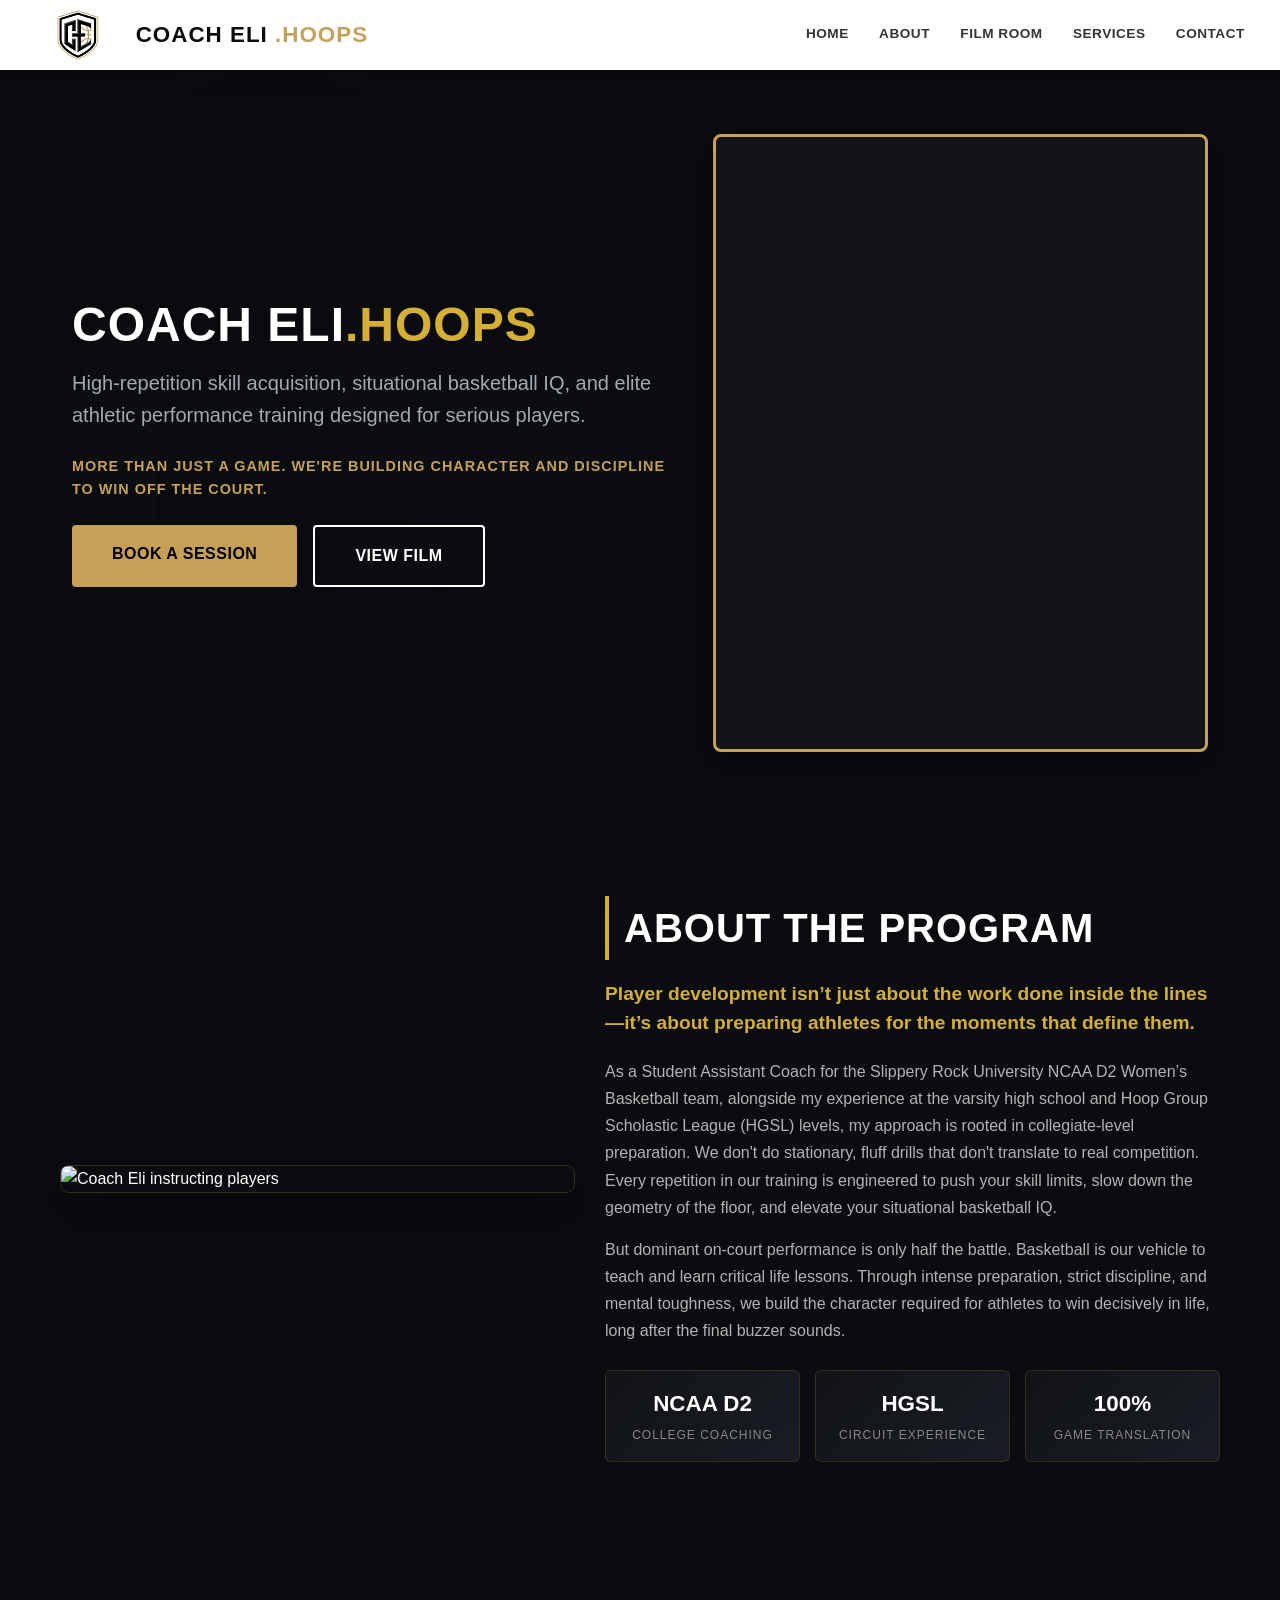
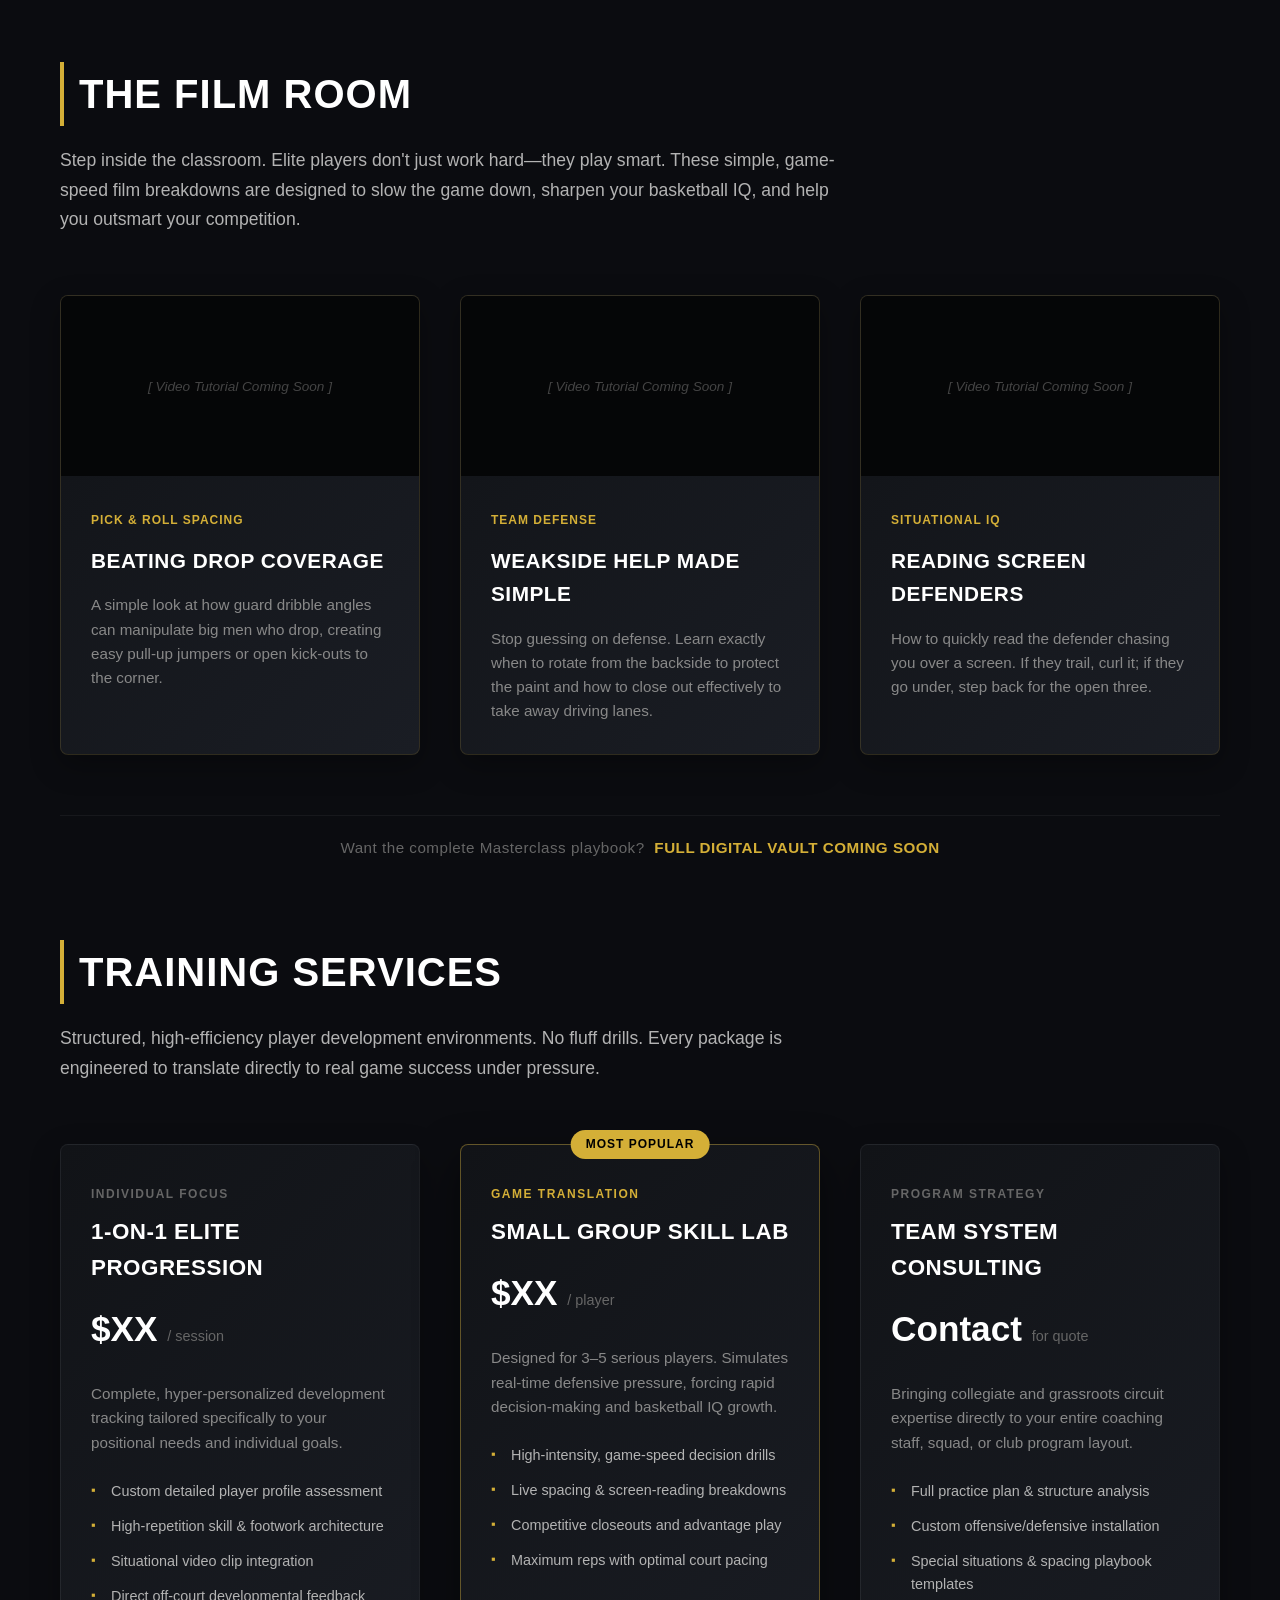
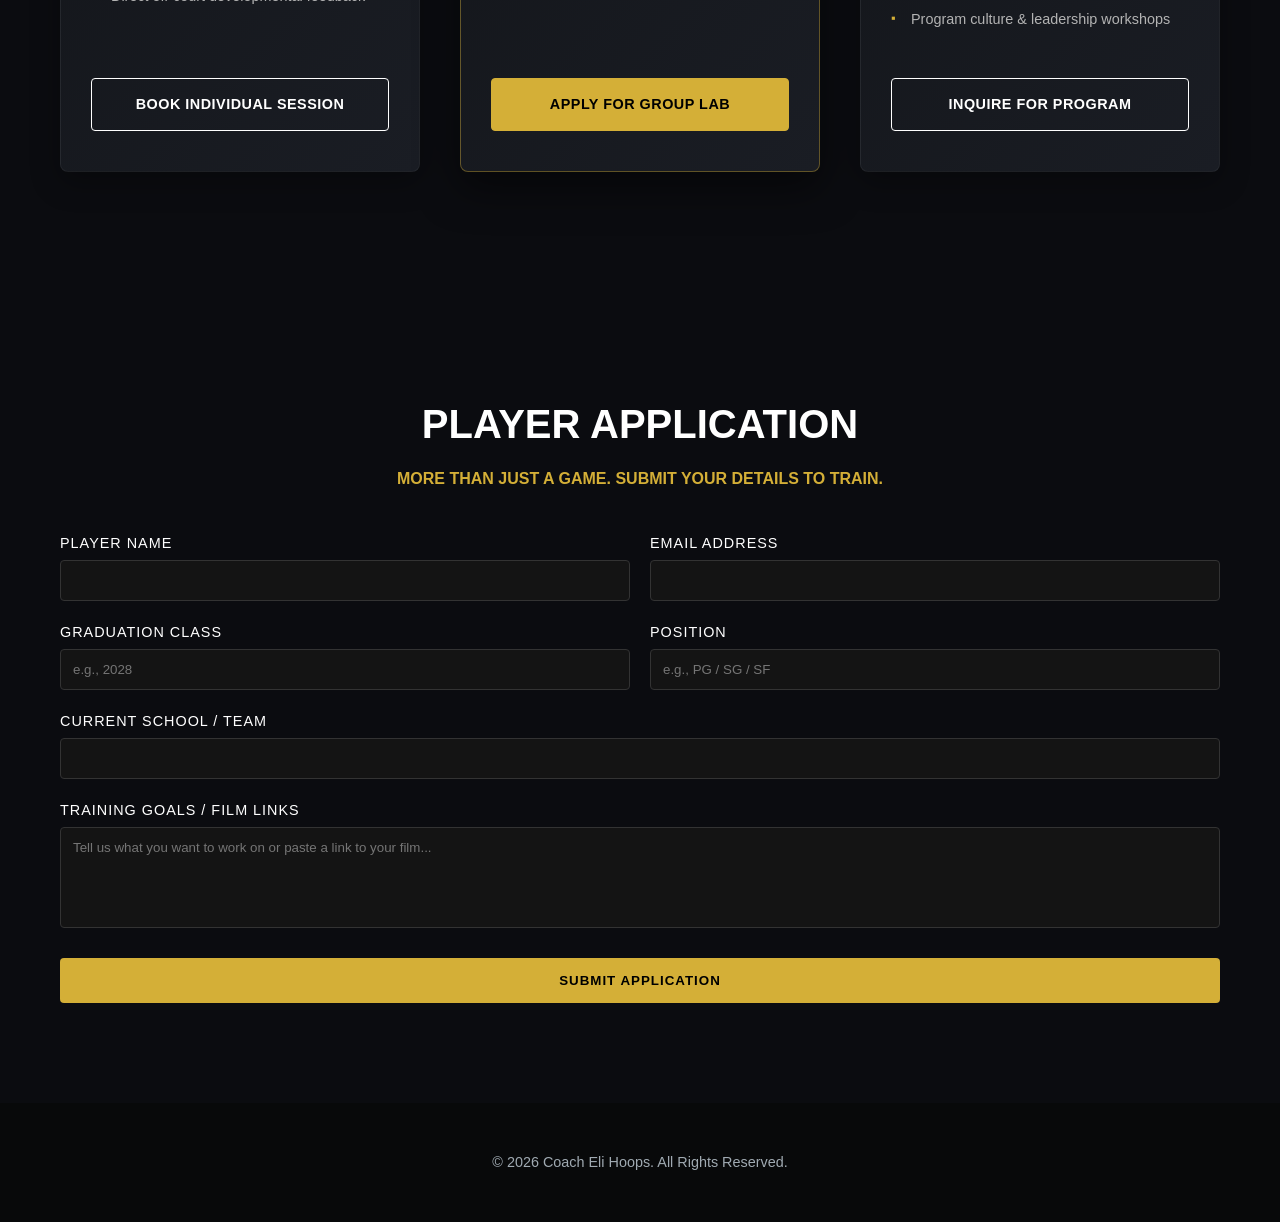
==== index.html @ 4e4a7bd1 "Initial commit of Coach Eli Hoops website" ====
<!DOCTYPE html>
<html lang="en">
<head>
    <meta charset="UTF-8">
    <meta name="viewport" content="width=device-width, initial-scale=1.0">
    <link rel="icon" type="image/png" href="CELogoFavicon.png">
    <title>Coach Eli | Player Development & Performance</title>
    <style>
        :root {
            --bg-color: #0b0c10;
            --surface-color: #121417;
            --accent-color: #c5a059; /* Championship Gold */
            --text-color: #ffffff;
            --muted-text: #a0aab2;
            --nav-height: 70px;
        }

        html {
            scroll-behavior: smooth;
            /* This ensures your sections don't get tucked under your fixed white navbar */
            scroll-padding-top: 90px; 
        }

        * {
            box-sizing: border-box;
            margin: 0;
            padding: 0;
            font-family: -apple-system, BlinkMacSystemFont, 'Segoe UI', Roboto, Helvetica, Arial, sans-serif;
        }

        body {
                background-color: #0b0c10;
                color: var(--text-color);
                line-height: 1.6;
                padding-top: var(--nav-height);
                position: relative;
                min-height: 100vh;
            }

            /* This creates a dedicated, faded background layer that won't affect text readability */
            body::before {
                content: "";
                position: fixed;
                top: var(--nav-height); 
                left: -10vw; /* Pushes the left side slightly out to give the text breathing room */
                width: 55vw; /* Increased width so the logo scales up massive and intentional */
                height: calc(100vh - var(--nav-height));
                
                /* Going back to the transparent PNG asset file */
                background-image: url('CEBackground No Logo Transparent.png');
                background-repeat: no-repeat;
                background-position: left center;
                
                /* Using cover tells the browser to fill the space smoothly without shrinking the flat edge into view */
                background-size: cover; 
                
                /* Clean, soft opacity overlay with normal colors restored */
                opacity: 0.02; /* Cut it roughly in half to push it deeper into the shadows */
                
                z-index: -1; 
                pointer-events: none; 
            }

        /* Fixed Navigation Bar at the Top */
        header {
            position: fixed;
            top: 0;
            left: 0;
            width: 100%;
            height: var(--nav-height);
            background-color: #ffffff;
            padding: 0 2rem;
            display: flex;
            justify-content: space-between;
            align-items: center;
            z-index: 1000;
            box-shadow: 0 4px 20px rgba(0,0,0,0.3);
        }

        /* Combined Logo and Brand Wrapper */
        .brand-logo-container {
            display: flex;
            align-items: center;
            gap: 0.75rem; /* Perfect spacing between shield and text */
            height: 100%;
        }

        /* Custom styling for your Photoshop asset */
        .brand-logo-container img {
            height: 50px; /* Scales down smoothly inside your 70px nav bar */
            width: auto;
            object-fit: contain;
        }

        .logo-text {
            font-size: 1.4rem;
            font-weight: 900;
            text-transform: uppercase;
            letter-spacing: 1px;
            color: #0b0c10;
        }

        .logo-text span {
            color: var(--accent-color);
        }

        nav {
            display: flex;
            gap: 1.5rem;
        }

        nav a {
            color: #333333;
            text-decoration: none;
            font-weight: 700;
            text-transform: uppercase;
            font-size: 0.85rem;
            letter-spacing: 0.5px;
            padding: 0.5rem 0.2rem;
            border-bottom: 2px solid transparent;
            transition: border-color 0.2s, color 0.2s;
        }

        nav a:hover {
            color: var(--accent-color);
            border-color: var(--accent-color);
        }

        /* Split Hero Layout: Text Left, Contained Frame Right */
        .hero-container {
            max-width: 1200px;
            margin: 0 auto;
            padding: 4rem 2rem;
            display: grid;
            grid-template-columns: 1.2fr 1fr;
            gap: 3rem;
            align-items: center;
        }

        .hero-text {
            display: flex;
            flex-direction: column;
            justify-content: center;
        }

        .hero-text h1 {
            font-size: 3.5rem;
            font-weight: 900;
            text-transform: uppercase;
            letter-spacing: -0.5px;
            line-height: 1.1;
            margin-bottom: 1rem;
        }

        .hero-text p {
            font-size: 1.25rem;
            color: var(--muted-text);
            margin-bottom: 1.5rem;
        }

        .hero-motto {
            font-size: 1rem;
            font-style: italic;
            color: var(--accent-color);
            font-weight: 700;
            text-transform: uppercase;
            letter-spacing: 1px;
            margin-bottom: 2rem;
        }

        .btn-wrapper {
            display: flex;
            gap: 1rem;
        }

        .btn {
            display: inline-block;
            background-color: var(--accent-color);
            color: #000000;
            padding: 1rem 2.5rem;
            font-weight: 700;
            text-transform: uppercase;
            text-decoration: none;
            letter-spacing: 0.5px;
            border-radius: 4px;
            transition: transform 0.2s, background-color 0.2s;
            text-align: center;
        }

        .btn:hover {
            transform: translateY(-2px);
            background-color: #b38f4b;
        }

        .btn-secondary {
            background-color: transparent;
            color: #ffffff;
            border: 2px solid #ffffff;
        }
        
        .btn-secondary:hover {
            background-color: #ffffff;
            color: #000000;
        }

        /* Contained Media Frame with Border */
        .media-frame {
            position: relative;
            width: 100%;
            aspect-ratio: 4 / 5; /* Perfect vertical/portrait photo crop */
            border: 3px solid var(--accent-color);
            border-radius: 8px;
            background-color: var(--surface-color);
            overflow: hidden;
            box-shadow: 0 10px 30px rgba(0,0,0,0.5);
        }

        /* Container needs relative positioning to stack absolute images */
        .slideshow-inner {
            position: relative;
            width: 100%;
            height: 100%;
            overflow: hidden;
        }

        .slide {
            width: 100%;
            height: 100%;
            background-size: cover;
            background-position: center;
            position: absolute;
            top: 0;
            left: 0;
            opacity: 0;
            z-index: 1;
            transition: opacity 1200ms linear; /* Controls the exact speed of the blend */
        }

        /* Keeps the active slide sitting cleanly on top */
        .slide.active {
            opacity: 1;
            z-index: 2;
        }

        .slide:nth-child(1) { animation-delay: 0s; }
        .slide:nth-child(2) { animation-delay: 4s; }
        .slide:nth-child(3) { animation-delay: 8s; }

        @keyframes imageFade {
            0% { opacity: 0; }
            10% { opacity: 1; }
            33% { opacity: 1; }
            43% { opacity: 0; }
            100% { opacity: 0; }
        }

        /* Section anchors formatting */
        .section-wrapper {
            max-width: 1200px;
            margin: 4rem auto;
            padding: 2rem;
            border-top: 1px solid #1a1e24;
        }

        .section-wrapper h2 {
            font-size: 2rem;
            text-transform: uppercase;
            margin-bottom: 1.5rem;
            letter-spacing: 1px;
            border-left: 4px solid var(--accent-color);
            padding-left: 1rem;
        }

        .photo-grid {
            display: grid;
            grid-template-columns: repeat(auto-fill, minmax(280px, 1fr));
            gap: 1.5rem;
        }

        .photo-card {
            background-color: var(--surface-color);
            border-radius: 6px;
            overflow: hidden;
            aspect-ratio: 1 / 1;
            box-shadow: 0 4px 15px rgba(0,0,0,0.3);
        }

        .photo-card img {
            width: 100%;
            height: 100%;
            object-fit: cover;
        }
        
        .about-section {
            padding: 80px 0;
            /* Changed from #0b0c10 to transparent so the body's logo background shines through */
            background-color: transparent; 
            position: relative;
            overflow: hidden;
        }

        .about-container {
            display: grid;
            grid-template-columns: 1fr 1.2fr;
            gap: 60px;
            align-items: center;
            max-width: 1200px;
            margin: 0 auto;
            padding: 0 20px;
        }

        /* Image Column Styling */
        .about-image-wrapper {
            position: relative;
            border-radius: 8px;
            overflow: hidden;
            box-shadow: 0 20px 40px rgba(0,0,0,0.5);
        }

        .about-img {
            width: 100%;
            height: auto;
            display: block;
            object-fit: cover;
            border: 1px solid rgba(212, 175, 55, 0.2); /* Subtle gold rim */
            border-radius: 8px;
        }

        /* Content Column Styling */
        .section-title {
            font-size: 2.5rem;
            color: #ffffff;
            text-transform: uppercase;
            margin-bottom: 20px;
            letter-spacing: 1px;
            border-left: 4px solid #d4af37; /* Clean gold vertical accent line */
            padding-left: 15px;
        }

        .about-lead {
            font-size: 1.2rem;
            color: #d4af37; /* Gold accent tone */
            font-weight: 600;
            line-height: 1.5;
            margin-bottom: 20px;
        }

        .about-text {
            font-size: 1rem;
            color: #b3b3b3;
            line-height: 1.7;
            margin-bottom: 15px;
        }

        /* Quick Stat Badges Layout */
        .about-stats {
            display: flex;
            gap: 20px;
            margin-top: 30px;
        }

        .stat-badge {
            background: linear-gradient(135deg, #111317 0%, #1a1d24 100%);
            border: 1px solid rgba(212, 175, 55, 0.15);
            padding: 15px 20px;
            border-radius: 6px;
            text-align: center;
            flex: 1;
        }

        .stat-num {
            display: block;
            font-size: 1.4rem;
            font-weight: 800;
            color: #ffffff;
            margin-bottom: 5px;
        }

        .stat-label {
            display: block;
            font-size: 0.75rem;
            color: #888888;
            text-transform: uppercase;
            letter-spacing: 1px;
        }

        /* Responsive Fixes */
        @media (max-width: 900px) {
            /* ... your existing hero container responsive fixes ... */

            /* Forces form rows to stack vertically on mobile screens */
            #contact div[style*="display: flex"] {
                flex-direction: column !important;
                gap: 15px !important;
            }
        
            .btn-wrapper { 
                justify-content: center; 
            }
            
            /* Instead of hiding the nav completely, style it to stack cleanly */
            header {
                flex-direction: column;
                gap: 15px;
                padding: 20px 10px;
            }
            nav {
                display: block; /* Ensures it stays visible */
            }
            nav ul {
                display: flex;
                gap: 15px;
                flex-wrap: wrap; /* Keeps links from spilling off the screen */
                justify-content: center;
                padding: 0;
            }
        }

        /* Film Room Section */
        .film-grid {
            display: grid;
            grid-template-columns: repeat(auto-fit, minmax(340px, 1fr));
            gap: 2rem;
            margin-top: 2rem;
        }

        .film-card {
            background-color: var(--surface-color);
            border: 1px solid #1a1e24;
            border-radius: 8px;
            overflow: hidden;
            box-shadow: 0 4px 15px rgba(0,0,0,0.3);
            transition: transform 0.2s, border-color 0.2s;
        }

        .film-card:hover {
            transform: translateY(-4px);
            border-color: var(--accent-color);
        }

        .video-thumbnail-wrapper {
            position: relative;
            width: 100%;
            aspect-ratio: 16 / 9; /* Perfect wide video format */
            background-color: #000;
        }

        .video-thumbnail-wrapper img {
            width: 100%;
            height: 100%;
            object-fit: cover;
            opacity: 0.75;
            transition: opacity 0.2s;
        }

        .film-card:hover .video-thumbnail-wrapper img {
            opacity: 0.9;
        }

        /* Tactical Play Button Overlay */
        .play-overlay {
            position: absolute;
            top: 50%;
            left: 50%;
            transform: translate(-50%, -50%);
            width: 50px;
            height: 50px;
            background-color: rgba(197, 160, 89, 0.9); /* Championship Gold */
            border-radius: 50%;
            display: flex;
            align-items: center;
            justify-content: center;
            box-shadow: 0 0 15px rgba(197, 160, 89, 0.4);
            cursor: pointer;
        }

        .play-overlay::after {
            content: '';
            display: block;
            width: 0;
            height: 0;
            border-style: solid;
            border-width: 8px 0 8px 14px;
            border-color: transparent transparent transparent #000000;
            margin-left: 3px;
        }

        .film-content {
            padding: 1.5rem;
        }

        .film-tag {
            display: inline-block;
            background-color: rgba(197, 160, 89, 0.1);
            color: var(--accent-color);
            font-size: 0.75rem;
            font-weight: 700;
            text-transform: uppercase;
            padding: 0.25rem 0.6rem;
            border-radius: 4px;
            letter-spacing: 0.5px;
            margin-bottom: 0.75rem;
        }

        .film-content h3 {
            font-size: 1.2rem;
            text-transform: uppercase;
            margin-bottom: 0.5rem;
            letter-spacing: 0.5px;
        }

        .film-content p {
            color: var(--muted-text);
            font-size: 0.9rem;
            line-height: 1.5;
        }

        /* Service Card Styling */
        .service-card {
            background: linear-gradient(135deg, #111317 0%, #1a1d24 100%);
            border: 1px solid rgba(255, 255, 255, 0.05);
            border-radius: 8px;
            padding: 40px 30px;
            display: flex;
            flex-direction: column;
            justify-content: space-between;
            position: relative;
            transition: all 0.3s cubic-bezier(0.25, 0.8, 0.25, 1);
            box-shadow: 0 10px 30px rgba(0,0,0,0.3);
        }

        .service-card {
    display: flex;
    flex-direction: column;
    justify-content: transform; /* This helps maintain height stretch */
    height: 100%; /* Force all cards in the grid to be the exact same height */
}

.service-body {
    display: flex;
    flex-direction: column;
    flex-grow: 1; /* Forces the body area to fill all remaining vertical space */
}

.service-btn {
    margin-top: auto; /* Magically pushes the button to the absolute bottom of the card content */
}

        .service-card:hover {
            transform: translateY(-5px);
            border-color: rgba(212, 175, 55, 0.3);
            box-shadow: 0 15px 35px rgba(0,0,0,0.5);
        }

        /* Featured Card Highlights (Middle Card) */
        .featured-card {
            border-color: rgba(212, 175, 55, 0.4);
            box-shadow: 0 15px 40px rgba(0,0,0,0.5);
        }

        .featured-badge {
            position: absolute;
            top: -15px;
            left: 50%;
            transform: translateX(-50%);
            background: #d4af37;
            color: #000;
            font-size: 0.75rem;
            font-weight: 800;
            text-transform: uppercase;
            padding: 5px 15px;
            border-radius: 20px;
            letter-spacing: 1px;
        }

        /* Card Header Content */
        .service-tag {
            font-size: 0.75rem;
            font-weight: 700;
            text-transform: uppercase;
            letter-spacing: 1.5px;
            color: #666;
            display: block;
            margin-bottom: 10px;
        }

        .service-header h3 {
            color: #fff;
            font-size: 1.4rem;
            text-transform: uppercase;
            margin-bottom: 15px;
            letter-spacing: 0.5px;
        }

        .price {
            font-size: 2.2rem;
            font-weight: 800;
            color: #fff;
            margin-bottom: 25px;
        }

        .per-session {
            font-size: 0.9rem;
            color: #666;
            font-weight: 400;
            text-transform: lowercase;
        }

        /* Card Body Content */
        .service-body p {
            color: #888;
            font-size: 0.95rem;
            line-height: 1.6;
            margin-bottom: 25px;
        }

        .service-features {
            list-style: none;
            padding: 0;
            margin: 0 0 35px 0;
        }

        .service-features li {
            color: #b3b3b3;
            font-size: 0.9rem;
            margin-bottom: 12px;
            position: relative;
            padding-left: 20px;
        }

        /* Clean Custom Bullet Point Dot */
        .service-features li::before {
            content: "▪";
            position: absolute;
            left: 0;
            color: #d4af37;
            font-size: 0.8rem;
        }

        /* Buttons Inside Cards */
        .service-btn {
            display: block;
            text-align: center;
            padding: 14px;
            border-radius: 4px;
            text-decoration: none;
            font-weight: 700;
            font-size: 0.9rem;
            text-transform: uppercase;
            letter-spacing: 0.5px;
            transition: all 0.2s ease;
            border: 1px solid #fff;
            color: #fff;
            background: transparent;
            margin-top: auto;
        }

        .service-btn:hover {
            background: #fff;
            color: #000;
        }

        .active-btn {
            border-color: #d4af37;
            background: #d4af37;
            color: #000;
        }

        .active-btn:hover {
            background: transparent;
            color: #d4af37;
            border-color: #d4af37;
        }

        /* Interactive Form States */
        .booking-form input:focus, 
        .booking-form select:focus, 
        .booking-form textarea:focus {
            border-color: rgba(212, 175, 55, 0.5) !important;
            box-shadow: 0 0 10px rgba(212, 175, 55, 0.1);
        }

        .submit-btn:hover {
            background: transparent !important;
            color: #d4af37 !important;
        }

        footer {
            text-align: center;
            padding: 3rem 2rem;
            color: var(--muted-text);
            font-size: 0.9rem;
            background-color: #08090a;
        }

        /* Responsive Fixes */
        @media (max-width: 900px) {
            .hero-container {
                grid-template-columns: 1fr;
                text-align: center;
                gap: 2rem;
            }
            .btn-wrapper { justify-content: center; }
            nav { display: none; }
        }
    </style>
</head>
<body>

    <!-- Main Navigation Header -->
    <header>
        
        <!-- Logo and brand text grouped together perfectly on the left -->
        <div class="brand-logo-container">
            <img src="CELogo.png" alt="CE Elite Shield Logo">
            <div class="logo-text">COACH ELI<span> .HOOPS</span></div>
        </div>
        
        <nav>
            <nav class="nav-links">
                <a href="#">HOME</a>
                <a href="#about">ABOUT</a>
                <a href="#film-room">FILM ROOM</a>
                <a href="#services">SERVICES</a>
                <a href="#contact">CONTACT</a>
            </nav>
    </header>

    <main id="home">
        <!-- Restructured Split Hero Layout -->
        <section class="hero-container">
            
            <!-- Left Side Text Column -->
            <div class="hero-text">
                <!-- Main Hero Title Text -->
                <h1 class="hero-title" style="font-size: 3rem; font-weight: 800; color: #ffffff; letter-spacing: 1px; margin-bottom: 15px;">
                    COACH ELI<span style="color: #d4af37;">.HOOPS</span>
                </h1>
                <p>High-repetition skill acquisition, situational basketball IQ, and elite athletic performance training designed for serious players.</p>
                <p class="sub-motto" style="color: var(--accent-color); font-weight: 700; text-transform: uppercase; letter-spacing: 1px; font-size: 0.9rem;">
                    More than just a game. We're Building character and discipline to win off the court.
                </p>
                <div class="btn-wrapper">
                    <a href="mailto:coacheli.hoops@gmail.com" class="btn">Book a Session</a>
                    <a href="#film-room" class="btn btn-secondary">View Film</a>
                </div>
            </div>

            <!-- Right Side Sharp Contained Slideshow Box -->
            <div class="media-frame">
                <div class="slideshow-inner">
                    <div class="slide" style="background-image: url('coaching1.jpg');"></div>
                    <div class="slide" style="background-image: url('coaching2.jpg');"></div>
                    <div class="slide" style="background-image: url('coaching3.jpg');"></div>
                    <div class="slide" style="background-image: url('coaching4.jpg');"></div>
                </div>
            </div>
            <script>
            let slideIndex = 0;
            const slides = document.getElementsByClassName("slide");

            // Setup initial state on load
            if (slides.length > 0) {
                slides[0].style.opacity = "1";
                slides[0].style.zIndex = "2";
                
                // Run the loop every 3.5 seconds
                setInterval(function() {
                    let currentSlide = slides[slideIndex];
                    
                    // Move to next slide index
                    slideIndex++;
                    if (slideIndex >= slides.length) {
                        slideIndex = 0; // Reset seamlessly back to slide 1
                    }
                    
                    let nextSlide = slides[slideIndex];
                    
                    // Push next slide to the very top layer and fade it in
                    nextSlide.style.zIndex = "3";
                    nextSlide.style.opacity = "1";
                    
                    // Drop the old slide's layer down slightly
                    if (currentSlide) {
                        currentSlide.style.zIndex = "2";
                        
                        // Wait for the 1.2-second fade to finish, then clear the old slide completely
                        setTimeout(function() {
                            currentSlide.style.opacity = "0";
                            currentSlide.style.zIndex = "1";
                        }, 1200);
                    }
                }, 3500);
            }
            </script>

        </section>

        <section id="about" class="about-section" style="width: 100%; overflow: hidden; box-sizing: border-box;">
    <div class="container about-container" style="display: flex; flex-wrap: wrap; gap: 30px; width: 100%; max-width: 1200px; margin: 0 auto; padding: 0 20px; box-sizing: border-box;">
        
        <div class="about-image-wrapper" style="flex: 1 1 350px; min-width: 280px; max-width: 100%; box-sizing: border-box;">
            <img src="coaching-action.jpg" alt="Coach Eli instructing players" class="about-img" style="width: 100%; height: auto; display: block;">
            <div class="image-border-glow"></div>
        </div>

        <div class="about-content" style="flex: 1 1 450px; min-width: 280px; width: 100%; max-width: 100%; box-sizing: border-box; word-wrap: break-word; overflow-wrap: break-word;">
            <h2 class="section-title">About the Program</h2>
            <p class="about-lead">
                Player development isn’t just about the work done inside the lines—it’s about preparing athletes for the moments that define them.
            </p>
            <p class="about-text">
                As a Student Assistant Coach for the Slippery Rock University NCAA D2 Women’s Basketball team, alongside my experience at the varsity high school and Hoop Group Scholastic League (HGSL) levels, my approach is rooted in collegiate-level preparation. We don't do stationary, fluff drills that don't translate to real competition. Every repetition in our training is engineered to push your skill limits, slow down the geometry of the floor, and elevate your situational basketball IQ.
            </p>
            <p class="about-text">
                But dominant on-court performance is only half the battle. Basketball is our vehicle to teach and learn critical life lessons. Through intense preparation, strict discipline, and mental toughness, we build the character required for athletes to win decisively in life, long after the final buzzer sounds.
            </p>
            
            <div class="about-stats" style="display: flex; flex-wrap: wrap; gap: 15px; margin-top: 25px; width: 100%;">
                <div class="stat-badge" style="min-width: 120px; flex: 1;">
                    <span class="stat-num">NCAA D2</span>
                    <span class="stat-label">College Coaching</span>
                </div>
                <div class="stat-badge" style="min-width: 120px; flex: 1;">
                    <span class="stat-num">HGSL</span>
                    <span class="stat-label">Circuit Experience</span>
                </div>
                <div class="stat-badge" style="min-width: 120px; flex: 1;">
                    <span class="stat-num">100%</span>
                    <span class="stat-label">Game Translation</span>
                </div>
            </div>
        </div>

    </div>
</section>
        
        

        <section id="film-room" class="film-section" style="background-color: transparent; padding: 120px 0 40px 0;">
            <div class="container" style="max-width: 1200px; margin: 0 auto; padding: 0 20px;">
                
                <h2 class="section-title">The Film Room</h2>
                <p class="film-lead" style="color: #b3b3b3; font-size: 1.1rem; max-width: 800px; line-height: 1.7; margin-bottom: 60px;">
                    Step inside the classroom. Elite players don't just work hard—they play smart. These simple, game-speed film breakdowns are designed to slow the game down, sharpen your basketball IQ, and help you outsmart your competition.
                </p>

                <!-- Added a larger 40px gap between the cards -->
                <div class="film-grid" style="display: grid; grid-template-columns: repeat(auto-fit, minmax(320px, 1fr)); gap: 40px; margin-bottom: 60px;">
                    
                    <!-- Card 1 -->
                    <div class="film-card" style="background: linear-gradient(135deg, #111317 0%, #1a1d24 100%); border: 1px solid rgba(212, 175, 55, 0.15); border-radius: 8px; overflow: hidden; box-shadow: 0 10px 30px rgba(0,0,0,0.3);">
                        <div class="video-thumbnail-placeholder" style="position: relative; min-height: 180px; background-color: #050607; display: flex; align-items: center; justify-content: center;">
                            <span style="color: #444; font-size: 0.85rem; font-style: italic;">[ Video Tutorial Coming Soon ]</span>
                        </div>
                        <!-- Increased inner padding to 30px for a cleaner look -->
                        <div class="card-content" style="padding: 30px;">
                            <span class="badge" style="color: #d4af37; font-size: 0.75rem; font-weight: 700; text-transform: uppercase; letter-spacing: 1px;">Pick & Roll Spacing</span>
                            <h3 style="color: #fff; font-size: 1.3rem; margin: 12px 0 16px 0; text-transform: uppercase; letter-spacing: 0.5px;">Beating Drop Coverage</h3>
                            <p style="color: #888; font-size: 0.95rem; line-height: 1.6; margin: 0;">A simple look at how guard dribble angles can manipulate big men who drop, creating easy pull-up jumpers or open kick-outs to the corner.</p>
                        </div>
                    </div>

                    <!-- Card 2 -->
                    <div class="film-card" style="background: linear-gradient(135deg, #111317 0%, #1a1d24 100%); border: 1px solid rgba(212, 175, 55, 0.15); border-radius: 8px; overflow: hidden; box-shadow: 0 10px 30px rgba(0,0,0,0.3);">
                        <div class="video-thumbnail-placeholder" style="position: relative; min-height: 180px; background-color: #050607; display: flex; align-items: center; justify-content: center;">
                            <span style="color: #444; font-size: 0.85rem; font-style: italic;">[ Video Tutorial Coming Soon ]</span>
                        </div>
                        <div class="card-content" style="padding: 30px;">
                            <span class="badge" style="color: #d4af37; font-size: 0.75rem; font-weight: 700; text-transform: uppercase; letter-spacing: 1px;">Team Defense</span>
                            <h3 style="color: #fff; font-size: 1.3rem; margin: 12px 0 16px 0; text-transform: uppercase; letter-spacing: 0.5px;">Weakside Help Made Simple</h3>
                            <p style="color: #888; font-size: 0.95rem; line-height: 1.6; margin: 0;">Stop guessing on defense. Learn exactly when to rotate from the backside to protect the paint and how to close out effectively to take away driving lanes.</p>
                        </div>
                    </div>

                    <!-- Card 3 -->
                    <div class="film-card" style="background: linear-gradient(135deg, #111317 0%, #1a1d24 100%); border: 1px solid rgba(212, 175, 55, 0.15); border-radius: 8px; overflow: hidden; box-shadow: 0 10px 30px rgba(0,0,0,0.3);">
                        <div class="video-thumbnail-placeholder" style="position: relative; min-height: 180px; background-color: #050607; display: flex; align-items: center; justify-content: center;">
                            <span style="color: #444; font-size: 0.85rem; font-style: italic;">[ Video Tutorial Coming Soon ]</span>
                        </div>
                        <div class="card-content" style="padding: 30px;">
                            <span class="badge" style="color: #d4af37; font-size: 0.75rem; font-weight: 700; text-transform: uppercase; letter-spacing: 1px;">Situational IQ</span>
                            <h3 style="color: #fff; font-size: 1.3rem; margin: 12px 0 16px 0; text-transform: uppercase; letter-spacing: 0.5px;">Reading Screen Defenders</h3>
                            <p style="color: #888; font-size: 0.95rem; line-height: 1.6; margin: 0;">How to quickly read the defender chasing you over a screen. If they trail, curl it; if they go under, step back for the open three.</p>
                        </div>
                    </div>

                </div>

                <!-- Funnel Link with added top separation -->
                <div class="film-cta" style="text-align: center; margin-top: 60px; padding-top: 20px; border-top: 1px solid rgba(255,255,255,0.05);">
                    <p style="color: #666; font-size: 0.95rem; letter-spacing: 0.5px;">Want the complete Masterclass playbook? <span style="color: #d4af37; font-weight: 700; text-transform: uppercase; margin-left: 5px;">Full Digital Vault Coming Soon</span></p>
                </div>
        </section>

        <section id="services" class="services-section" style="background-color: transparent; padding: 40px 0 120px 0;">
    <div class="container" style="max-width: 1200px; margin: 0 auto; padding: 0 20px;">
        
        <h2 class="section-title">Training Services</h2>
        <p class="services-lead" style="color: #b3b3b3; font-size: 1.1rem; max-width: 800px; line-height: 1.7; margin-bottom: 60px;">
            Structured, high-efficiency player development environments. No fluff drills. Every package is engineered to translate directly to real game success under pressure.
        </p>

        <div class="services-grid" style="display: grid; grid-template-columns: repeat(auto-fit, minmax(320px, 1fr)); gap: 40px;">
            
            <!-- Card 1: 1-on-1 -->
            <div class="service-card">
                <div class="service-header">
                    <span class="service-tag">Individual Focus</span>
                    <h3>1-on-1 Elite Progression</h3>
                    <div class="price">$XX <span class="per-session">/ session</span></div>
                </div>
                <div class="service-body">
                    <p>Complete, hyper-personalized development tracking tailored specifically to your positional needs and individual goals.</p>
                    <ul class="service-features">
                        <li>Custom detailed player profile assessment</li>
                        <li>High-repetition skill & footwork architecture</li>
                        <li>Situational video clip integration</li>
                        <li>Direct off-court developmental feedback</li>
                    </ul>
                    <a href="#contact" class="service-btn">Book Individual Session</a>
                </div>
            </div>

            <!-- Card 2: Small Group (Featured) -->
            <div class="service-card featured-card">
                <div class="featured-badge">Most Popular</div>
                <div class="service-header">
                    <span class="service-tag" style="color: #d4af37;">Game Translation</span>
                    <h3>Small Group Skill Lab</h3>
                    <div class="price">$XX <span class="per-session">/ player</span></div>
                </div>
                <div class="service-body">
                    <p>Designed for 3–5 serious players. Simulates real-time defensive pressure, forcing rapid decision-making and basketball IQ growth.</p>
                    <ul class="service-features">
                        <li>High-intensity, game-speed decision drills</li>
                        <li>Live spacing & screen-reading breakdowns</li>
                        <li>Competitive closeouts and advantage play</li>
                        <li>Maximum reps with optimal court pacing</li>
                    </ul>
                    <a href="#contact" class="service-btn active-btn">Apply for Group Lab</a>
                </div>
            </div>

            <!-- Card 3: Team Consulting -->
            <div class="service-card">
                <div class="service-header">
                    <span class="service-tag">Program Strategy</span>
                    <h3>Team System Consulting</h3>
                    <div class="price">Contact <span class="per-session">for quote</span></div>
                </div>
                <div class="service-body">
                    <p>Bringing collegiate and grassroots circuit expertise directly to your entire coaching staff, squad, or club program layout.</p>
                    <ul class="service-features">
                        <li>Full practice plan & structure analysis</li>
                        <li>Custom offensive/defensive installation</li>
                        <li>Special situations & spacing playbook templates</li>
                        <li>Program culture & leadership workshops</li>
                    </ul>
                    <a href="#contact" class="service-btn">Inquire for Program</a>
                </div>
            </div>

        </div>
    </div>
</section>

<!-- Background changed to transparent to let your main site background blend through -->
            <section id="contact" style="padding: 100px 20px; background: transparent; color: #ffffff;">
                <div style="width: 100%; max-width: 1200px; margin: 0 auto; padding: 0 20px; box-sizing: border-box;">
                    <h2 style="text-align: center; font-size: 2.5rem; color: #ffffff; margin-bottom: 10px;">PLAYER APPLICATION</h2>
                    <p style="text-align: center; color: #d4af37; font-weight: 600; margin-bottom: 40px;">MORE THAN JUST A GAME. SUBMIT YOUR DETAILS TO TRAIN.</p>
                    
                    <!-- Added the id="app-form" directly to your actual working form -->
                    <form id="app-form" action="https://formspree.io/f/xnjkpkvy" method="POST" style="display: flex; flex-direction: column; gap: 20px;">
                        <input type="text" name="_gotcha" style="display:none">
                        <input type="hidden" name="_subject" value="NEW PLAYER APPLICATION!">

                        <!-- Row 1: Name & Email -->
                        <div style="display: flex; gap: 20px;">
                            <div style="flex: 1; display: flex; flex-direction: column; gap: 5px;">
                                <label style="font-size: 0.9rem; text-transform: uppercase; letter-spacing: 1px;">Player Name</label>
                                <input type="text" name="name" required style="padding: 12px; background: #141414; border: 1px solid #333; color: #fff; border-radius: 4px;">
                            </div>
                            <div style="flex: 1; display: flex; flex-direction: column; gap: 5px;">
                                <label style="font-size: 0.9rem; text-transform: uppercase; letter-spacing: 1px;">Email Address</label>
                                <input type="email" name="email" required style="padding: 12px; background: #141414; border: 1px solid #333; color: #fff; border-radius: 4px;">
                            </div>
                        </div>

                        <!-- Row 2: Class & Position -->
                        <div style="display: flex; gap: 20px;">
                            <div style="flex: 1; display: flex; flex-direction: column; gap: 5px;">
                                <label style="font-size: 0.9rem; text-transform: uppercase; letter-spacing: 1px;">Graduation Class</label>
                                <input type="text" name="grad_class" placeholder="e.g., 2028" required style="padding: 12px; background: #141414; border: 1px solid #333; color: #fff; border-radius: 4px;">
                            </div>
                            <div style="flex: 1; display: flex; flex-direction: column; gap: 5px;">
                                <label style="font-size: 0.9rem; text-transform: uppercase; letter-spacing: 1px;">Position</label>
                                <input type="text" name="position" placeholder="e.g., PG / SG / SF" required style="padding: 12px; background: #141414; border: 1px solid #333; color: #fff; border-radius: 4px;">
                            </div>
                        </div>

                        <!-- Row 3: School / AAU Team -->
                        <div style="display: flex; flex-direction: column; gap: 5px;">
                            <label style="font-size: 0.9rem; text-transform: uppercase; letter-spacing: 1px;">Current School / Team</label>
                            <input type="text" name="team" required style="padding: 12px; background: #141414; border: 1px solid #333; color: #fff; border-radius: 4px;">
                        </div>

                        <!-- Row 4: Goals / Details -->
                        <div style="display: flex; flex-direction: column; gap: 5px;">
                            <label style="font-size: 0.9rem; text-transform: uppercase; letter-spacing: 1px;">Training Goals / Film Links</label>
                            <textarea name="goals" rows="5" placeholder="Tell us what you want to work on or paste a link to your film..." required style="padding: 12px; background: #141414; border: 1px solid #333; color: #fff; border-radius: 4px; resize: none;"></textarea>
                        </div>

                        <!-- Submit Button -->
                        <button type="submit" style="background-color: #d4af37; color: #000000; padding: 15px; font-weight: 800; text-transform: uppercase; letter-spacing: 1px; border: none; border-radius: 4px; cursor: pointer; transition: background 0.2s ease-in-out; margin-top: 10px;">
                            Submit Application
                        </button>
                    </form>

                    <!-- Custom success message safely nested inside the main container -->
                    <div id="form-success-msg" style="display: none; text-align: center; padding: 40px; border: 1px dashed #d4af37; border-radius: 8px; background-color: #141414; margin-top: 20px;">
                        <h3 style="color: #d4af37; font-size: 1.8rem; margin-bottom: 10px;">APPLICATION SUBMITTED!</h3>
                        <p style="color: #ffffff;">Thank you for applying. We will review your details and film link shortly.</p>
                    </div>
                </div>
            </section>

            <script>
                const form = document.getElementById("app-form");
                const successMessage = document.getElementById("form-success-msg");

                form.addEventListener("submit", async function(e) {
                    e.preventDefault(); // Prevents redirecting to Formspree page
                    
                    const formData = new FormData(form);
                    
                    const response = await fetch(form.action, {
                        method: form.method,
                        body: formData,
                        headers: {
                            'Accept': 'application/json'
                        }
                    });
                    
                    if (response.ok) {
                        form.style.display = "none"; // Hides form inputs smoothly
                        successMessage.style.display = "block"; // Shows your custom gold message
                        form.reset();
                    } else {
                        alert("Oops! There was a problem submitting your application. Please try again.");
                    }
                });
            </script>

    <footer>
        <p>&copy; 2026 Coach Eli Hoops. All Rights Reserved.</p>
    </footer>

</body>
</html>
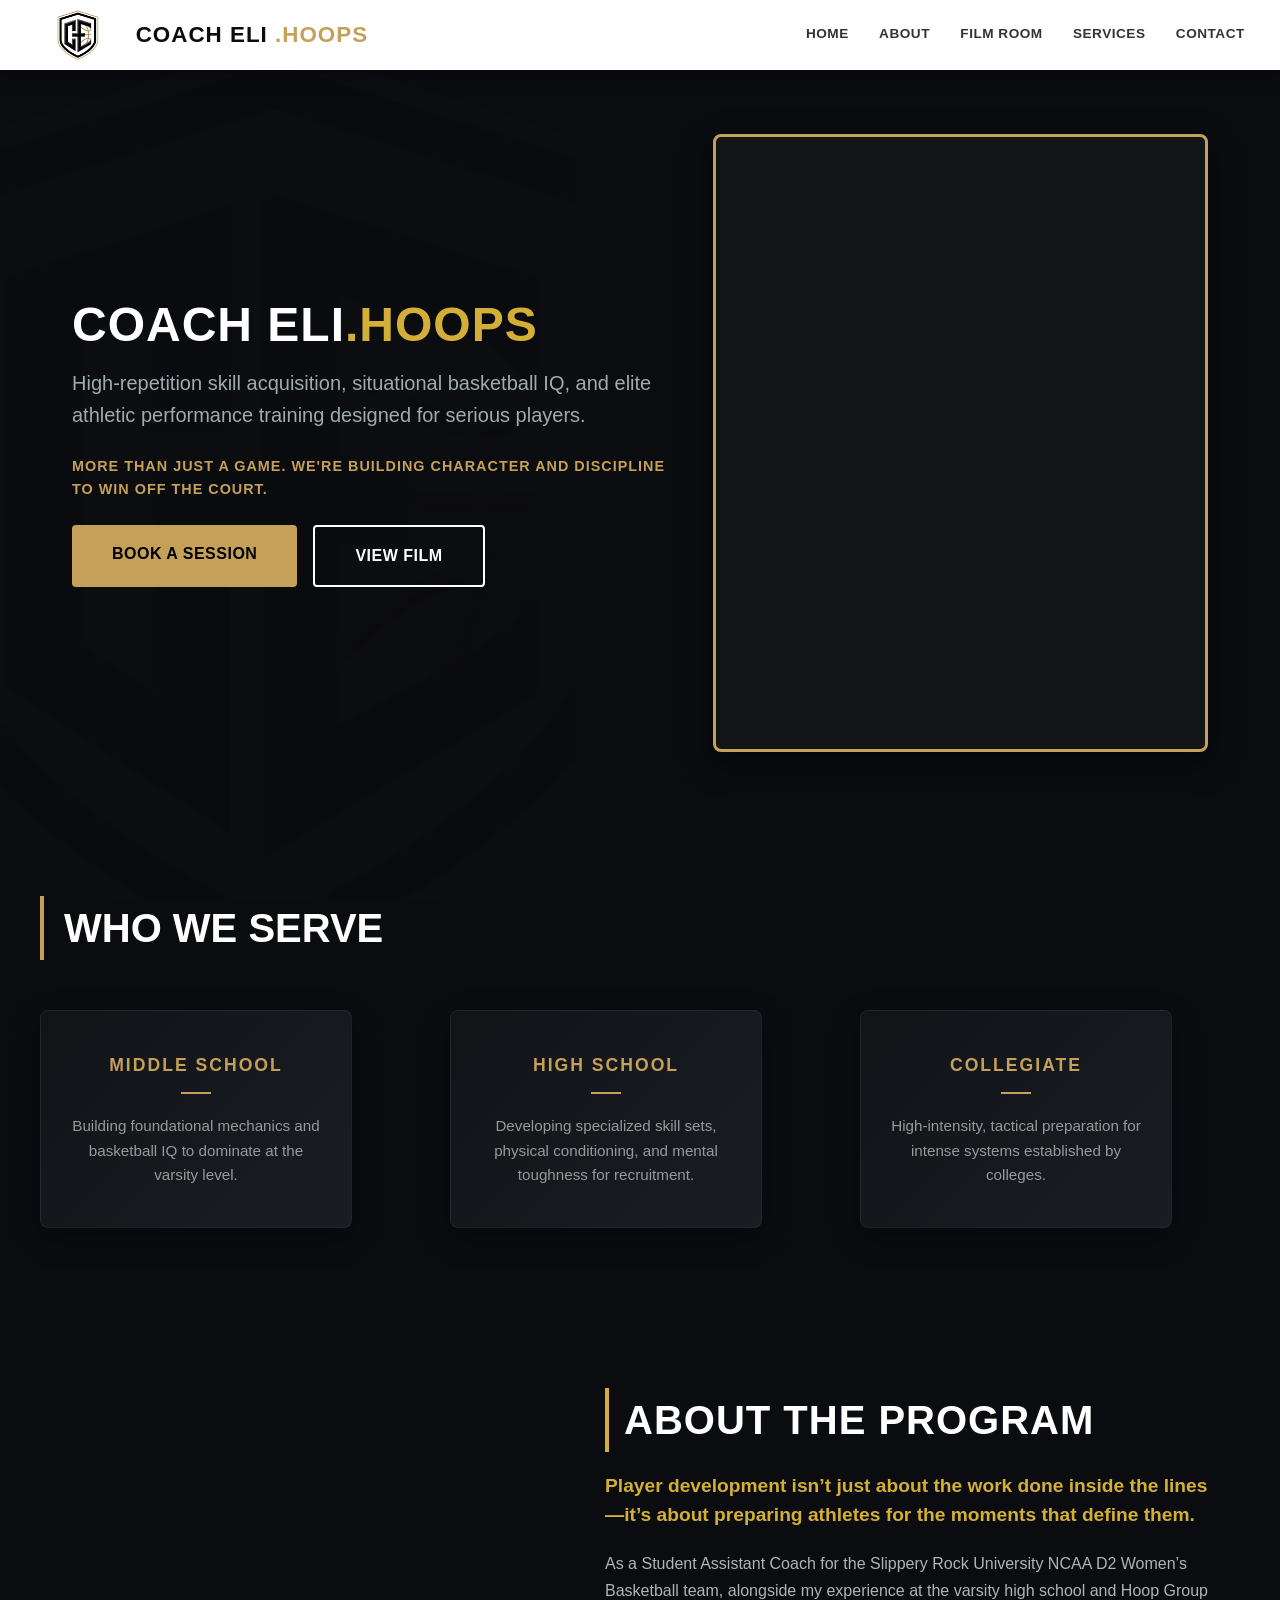
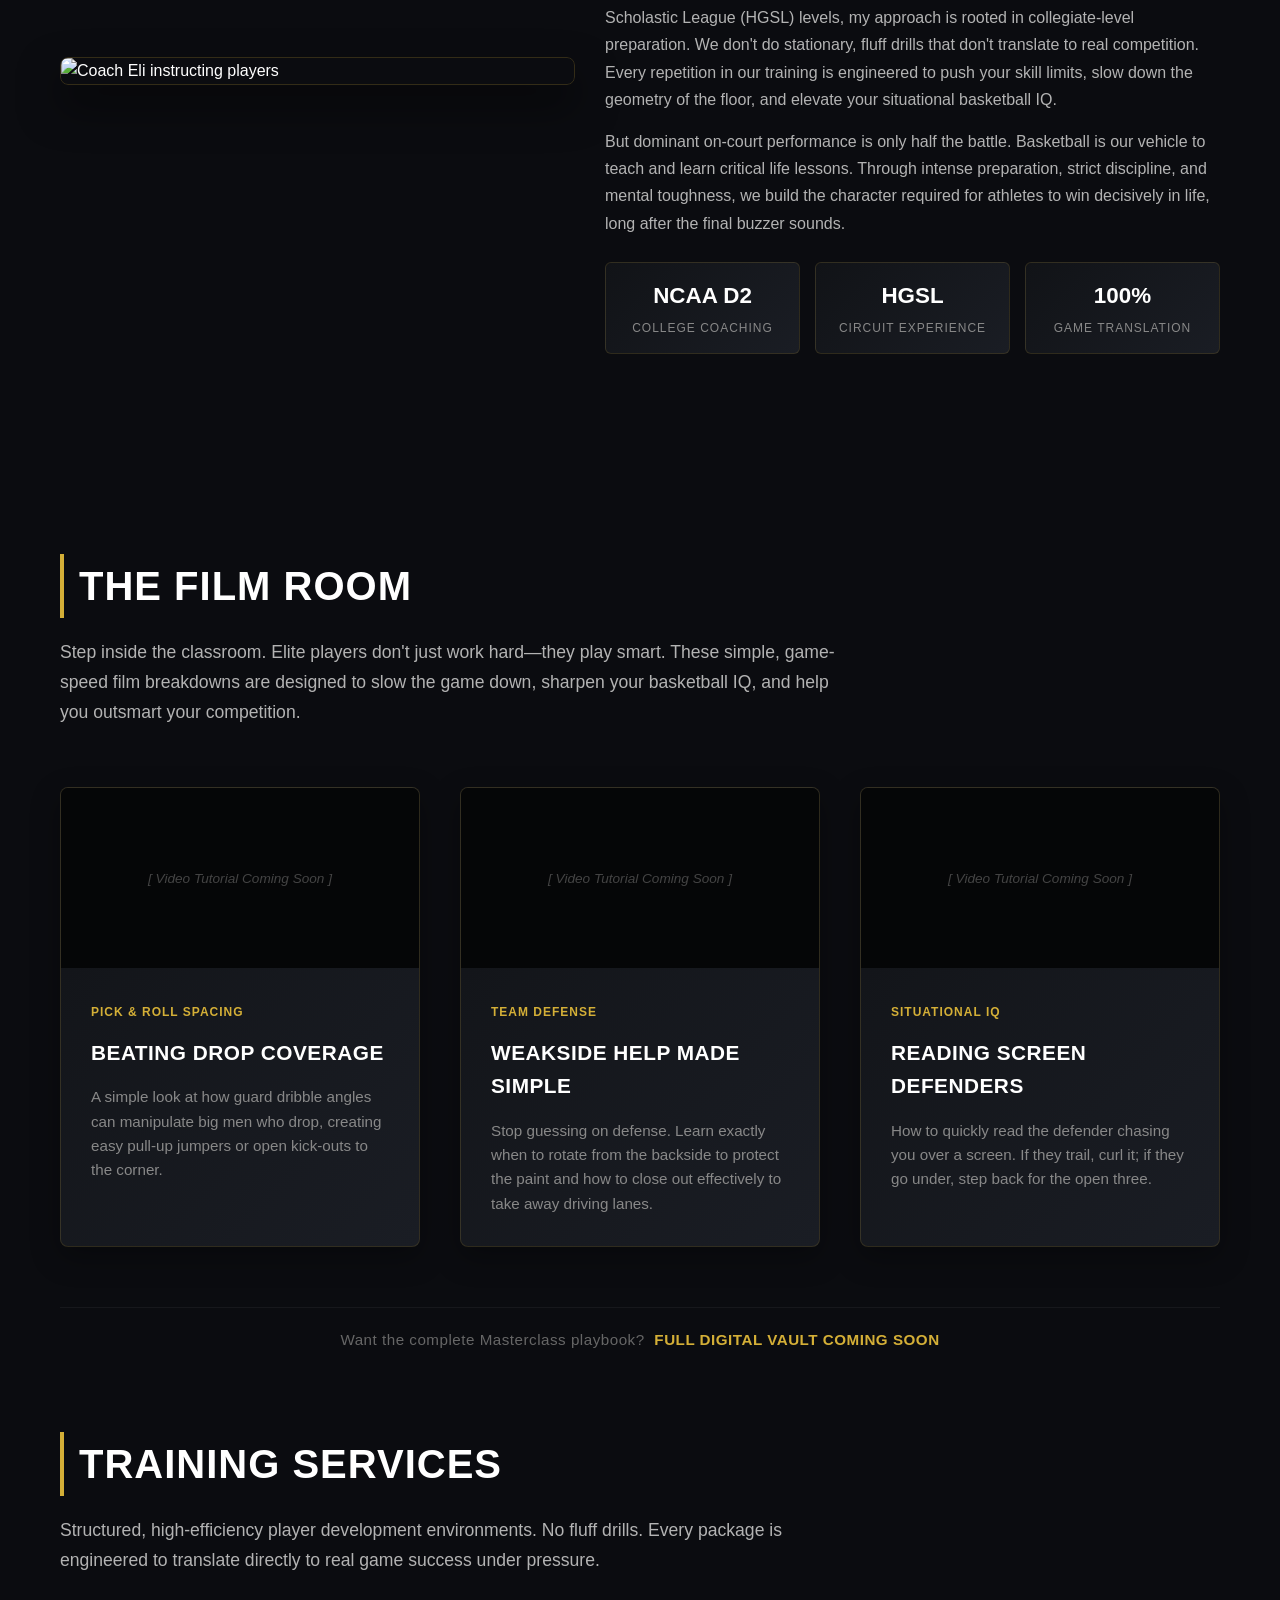
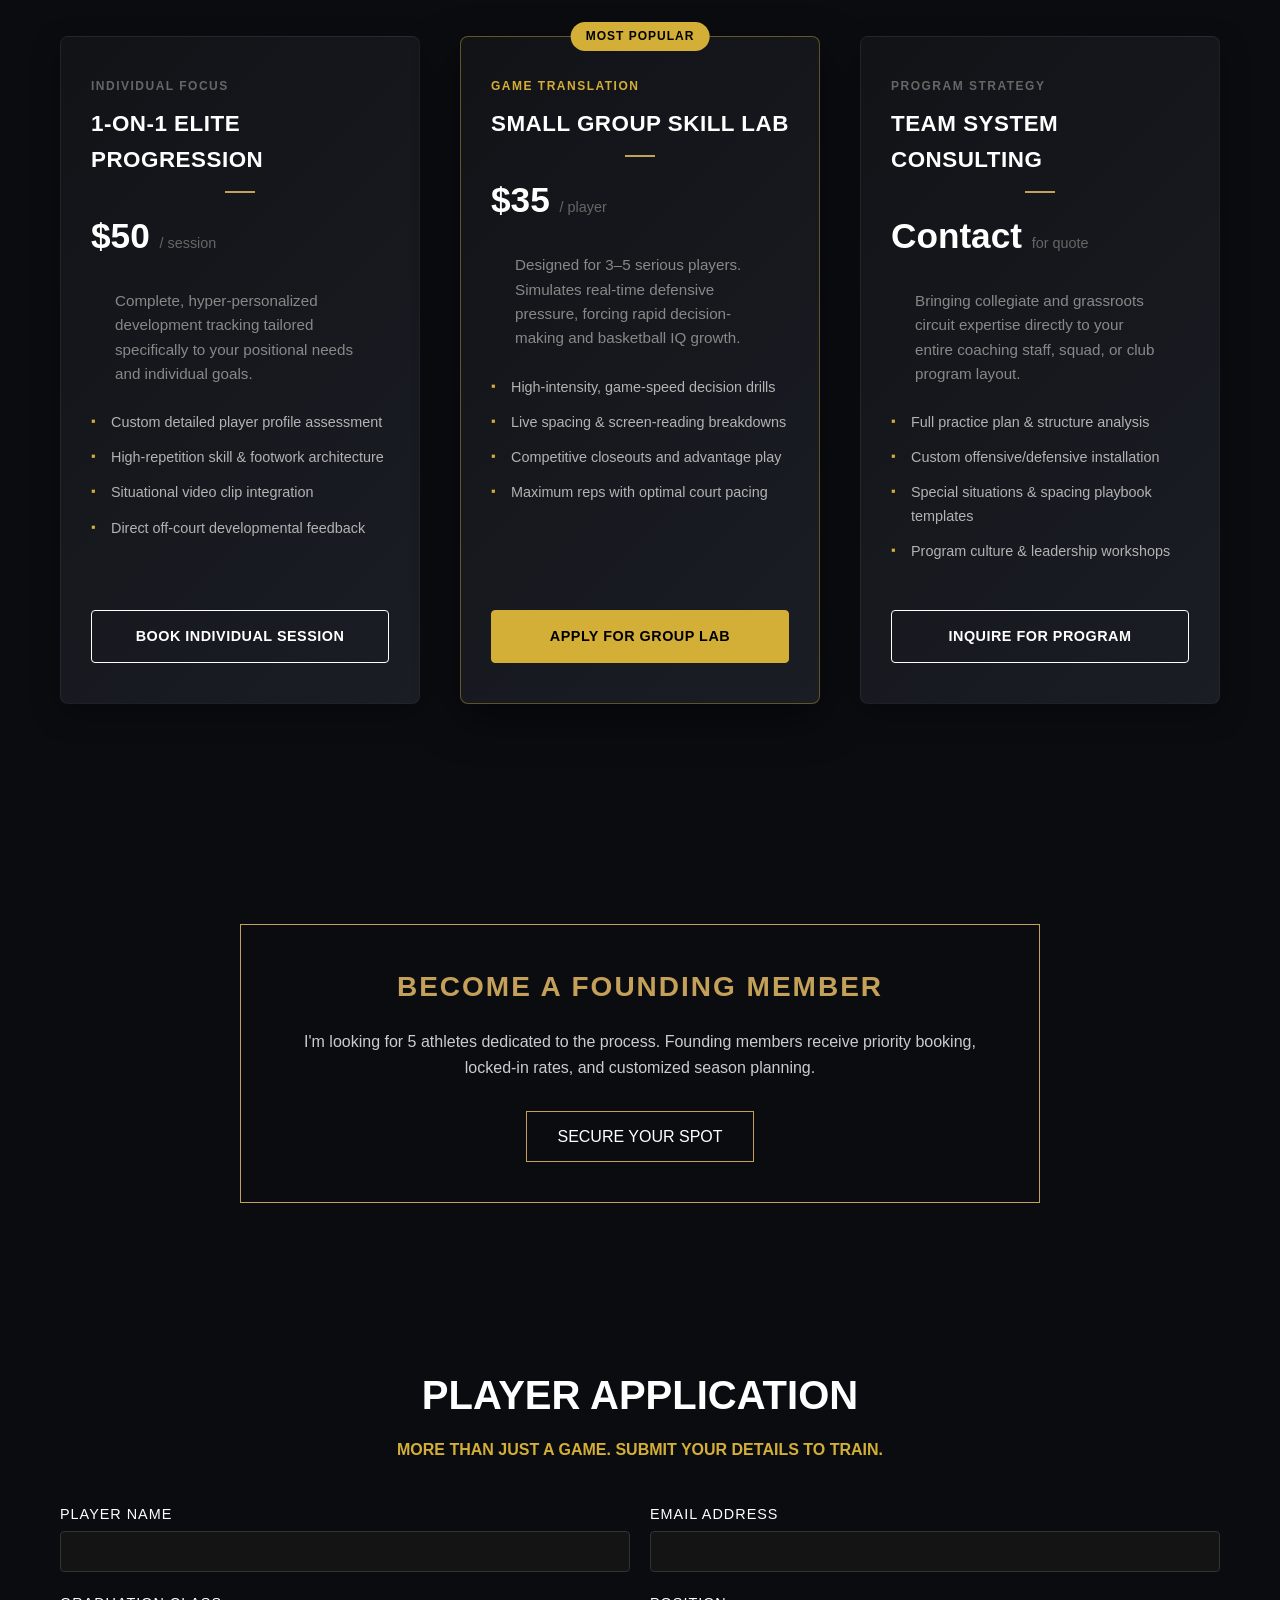
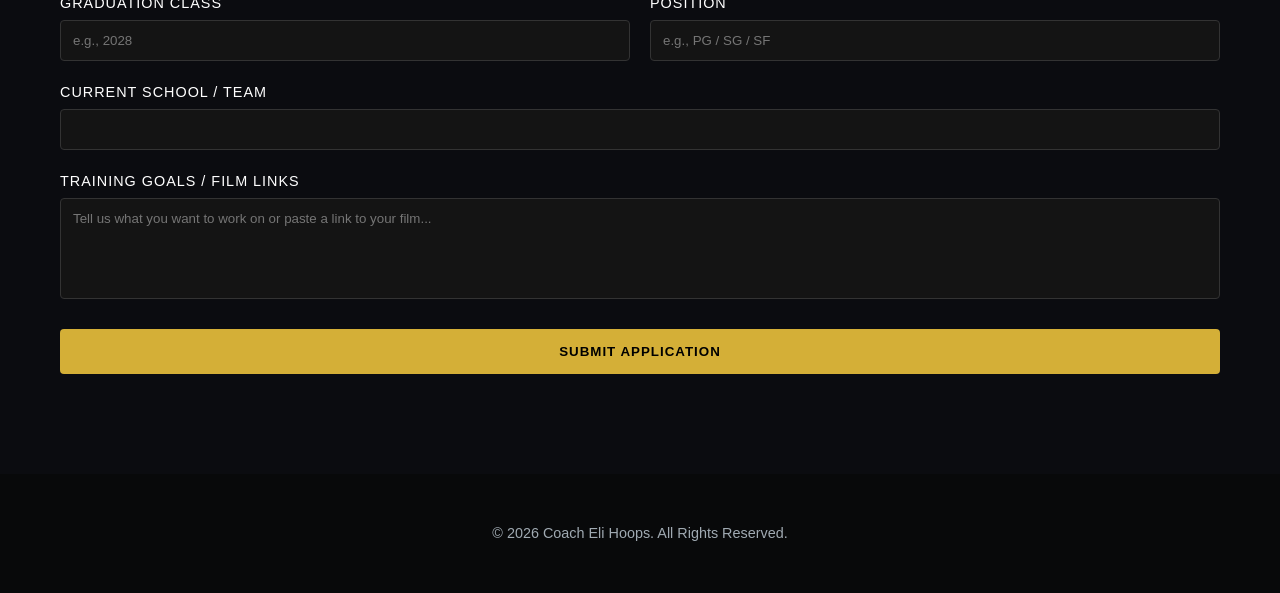
==== commit d2028e72: "feat:responsive mobile grid and final landing page polish" ====
--- a/index.html
+++ b/index.html
@@ -291,6 +291,77 @@
             object-fit: cover;
         }
         
+        /* Match the site's overall background and font */
+        #who-we-serve {
+            background: inherit; /* This pulls the same color as your page background */
+            font-family: inherit; /* This pulls the font used globally */
+            padding: 80px 20px;
+            text-align: center;
+        }
+
+        #who-we-serve h2 {
+            font-size: 2.5rem;
+            text-transform: uppercase;
+            font-weight: 700;
+            color: #ffffff;
+            margin-bottom: 50px;
+            
+            /* This adds the vertical gold line matching the About section */
+            padding-left: 20px; 
+            border-left: 4px solid #c5a059; 
+            
+            /* Ensure it aligns well with your grid */
+            text-align: left; 
+            max-width: 1200px;
+            margin-left: auto;
+            margin-right: auto;
+        }
+
+        /* Ensure cards are transparent to let the main background show through */
+        .service-card {
+            background: transparent; 
+            border: none; /* Remove the box look entirely if you want a cleaner flow */
+        }
+
+        .service-grid {
+            display: grid;
+            grid-template-columns: repeat(3, 1fr);
+            gap: 30px;
+            max-width: 1200px;
+            margin: 40px auto 0;
+            justify-items: start; /* This forces the grid to align left instead of center */
+        }
+
+        .service-card h3 {
+            color: #c5a059;
+            font-size: 1.1rem;
+            text-transform: uppercase;
+            letter-spacing: 2px;
+            margin-bottom: 20px;
+            position: relative;
+            padding-bottom: 15px;
+        }
+
+        /* Adds a small, elegant line under the title */
+        .service-card h3::after {
+            content: '';
+            position: absolute;
+            bottom: 0;
+            left: 50%;
+            transform: translateX(-50%);
+            width: 30px;
+            height: 2px;
+            background: #c5a059;
+        }
+
+        .service-card p {
+            color: #999;
+            font-size: 0.95rem;
+            line-height: 1.6;
+            max-width: 250px;
+            margin: 0 auto;
+        }
+
         .about-section {
             padding: 80px 0;
             /* Changed from #0b0c10 to transparent so the body's logo background shines through */
@@ -530,21 +601,21 @@
         }
 
         .service-card {
-    display: flex;
-    flex-direction: column;
-    justify-content: transform; /* This helps maintain height stretch */
-    height: 100%; /* Force all cards in the grid to be the exact same height */
-}
-
-.service-body {
-    display: flex;
-    flex-direction: column;
-    flex-grow: 1; /* Forces the body area to fill all remaining vertical space */
-}
-
-.service-btn {
-    margin-top: auto; /* Magically pushes the button to the absolute bottom of the card content */
-}
+            display: flex;
+            flex-direction: column;
+            justify-content: transform; /* This helps maintain height stretch */
+            height: 100%; /* Force all cards in the grid to be the exact same height */
+        }
+
+        .service-body {
+            display: flex;
+            flex-direction: column;
+            flex-grow: 1; /* Forces the body area to fill all remaining vertical space */
+        }
+
+        .service-btn {
+            margin-top: auto; /* Magically pushes the button to the absolute bottom of the card content */
+        }
 
         .service-card:hover {
             transform: translateY(-5px);
@@ -604,6 +675,66 @@
             color: #666;
             font-weight: 400;
             text-transform: lowercase;
+        }
+
+        #founding-members {
+            background: transparent !important; /* Force the main section transparent */
+            padding: 60px 20px;
+            margin-top: 40px;
+            text-align: center;
+        }
+
+        .cta-box {
+            max-width: 800px;
+            margin: 0 auto;
+            padding: 40px;
+            border: 1px solid #c5a059;
+            background: transparent !important; /* This forces the box background to be transparent */
+        }
+
+        .cta-box h3 {
+            color: #c5a059;
+            font-size: 1.75rem;
+            text-transform: uppercase;
+            letter-spacing: 2px;
+            margin-bottom: 20px;
+        }
+
+        .cta-box p {
+            color: #cccccc;
+            font-size: 1rem;
+            line-height: 1.6;
+            margin-bottom: 30px;
+        }
+
+        /* Link as a professional button */
+        .cta-box .book-btn {
+            display: inline-block;
+            padding: 12px 30px;
+            border: 1px solid #c5a059;
+            color: #ffffff;
+            text-decoration: none;
+            text-transform: uppercase;
+            transition: 0.3s;
+        }
+
+        .cta-box .book-btn:hover {
+            background: #c5a059;
+            color: #000000;
+        }
+
+        @media (max-width: 900px) {
+            .service-grid {
+                display: flex !important;
+                flex-direction: column !important;
+                gap: 20px !important;
+                width: 100% !important;
+            }
+            
+            .service-card {
+                width: 90% !important;
+                margin: 0 auto !important;
+            }
         }
 
         /* Card Body Content */
@@ -741,7 +872,7 @@
                     More than just a game. We're Building character and discipline to win off the court.
                 </p>
                 <div class="btn-wrapper">
-                    <a href="mailto:coacheli.hoops@gmail.com" class="btn">Book a Session</a>
+                    <a href="#services" class="btn">Book a Session</a>
                     <a href="#film-room" class="btn btn-secondary">View Film</a>
                 </div>
             </div>
@@ -796,6 +927,24 @@
 
         </section>
 
+        <section id="who-we-serve">
+            <h2>Who We Serve</h2>
+            <div class="service-grid">
+                <div class="service-card">
+                    <h3>Middle School</h3>
+                    <p>Building foundational mechanics and basketball IQ to dominate at the varsity level.</p>
+                </div>
+                <div class="service-card">
+                    <h3>High School</h3>
+                    <p>Developing specialized skill sets, physical conditioning, and mental toughness for recruitment.</p>
+                </div>
+                <div class="service-card">
+                    <h3>Collegiate</h3>
+                    <p>High-intensity, tactical preparation for intense systems established by colleges.</p>
+                </div>
+            </div>
+        </section>
+
         <section id="about" class="about-section" style="width: 100%; overflow: hidden; box-sizing: border-box;">
     <div class="container about-container" style="display: flex; flex-wrap: wrap; gap: 30px; width: 100%; max-width: 1200px; margin: 0 auto; padding: 0 20px; box-sizing: border-box;">
         
@@ -908,7 +1057,7 @@
                 <div class="service-header">
                     <span class="service-tag">Individual Focus</span>
                     <h3>1-on-1 Elite Progression</h3>
-                    <div class="price">$XX <span class="per-session">/ session</span></div>
+                    <div class="price">$50 <span class="per-session">/ session</span></div>
                 </div>
                 <div class="service-body">
                     <p>Complete, hyper-personalized development tracking tailored specifically to your positional needs and individual goals.</p>
@@ -928,7 +1077,7 @@
                 <div class="service-header">
                     <span class="service-tag" style="color: #d4af37;">Game Translation</span>
                     <h3>Small Group Skill Lab</h3>
-                    <div class="price">$XX <span class="per-session">/ player</span></div>
+                    <div class="price">$35 <span class="per-session">/ player</span></div>
                 </div>
                 <div class="service-body">
                     <p>Designed for 3–5 serious players. Simulates real-time defensive pressure, forcing rapid decision-making and basketball IQ growth.</p>
@@ -964,6 +1113,14 @@
         </div>
     </div>
 </section>
+
+        <section id="founding-members">
+            <div class="cta-box">
+                <h3>Become a Founding Member</h3>
+                <p>I'm looking for 5 athletes dedicated to the process. Founding members receive priority booking, locked-in rates, and customized season planning.</p>
+                <a href="#services" class="book-btn">Secure Your Spot</a>
+            </div>
+        </section>
 
 <!-- Background changed to transparent to let your main site background blend through -->
             <section id="contact" style="padding: 100px 20px; background: transparent; color: #ffffff;">
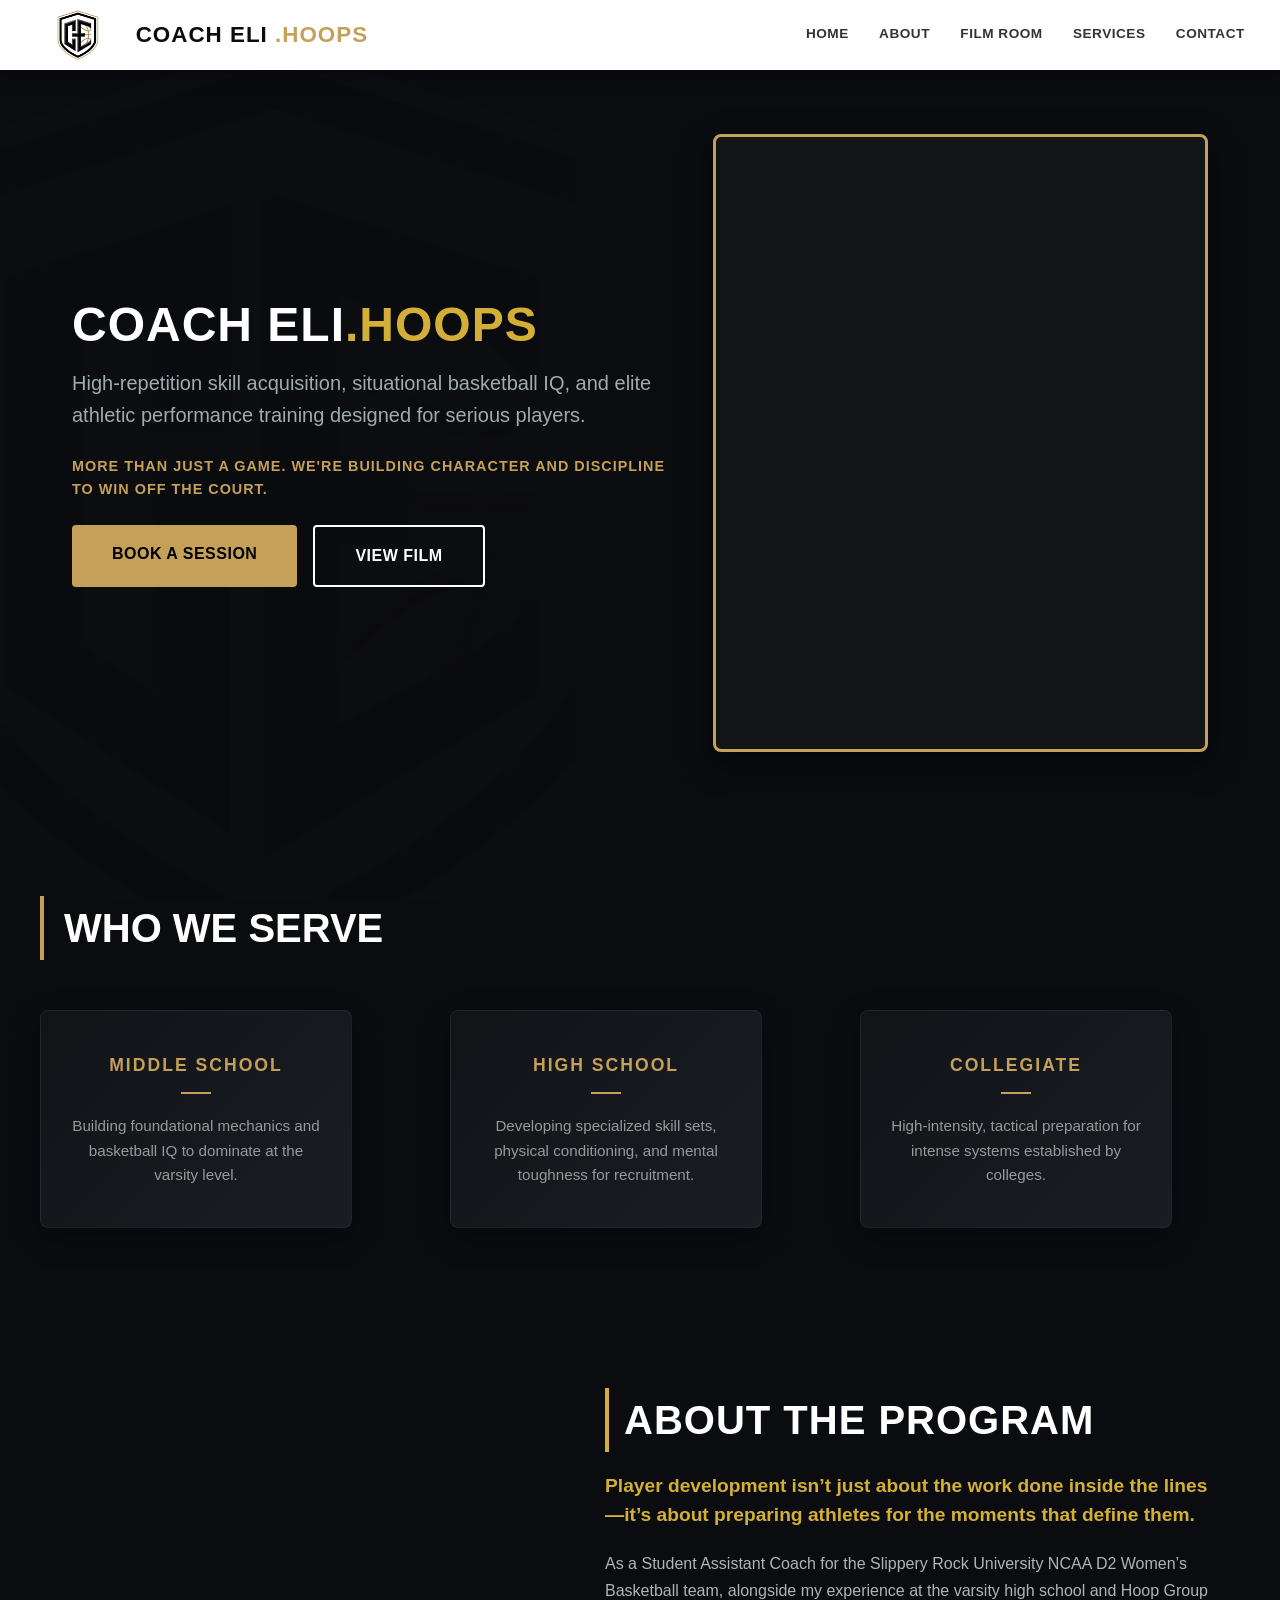
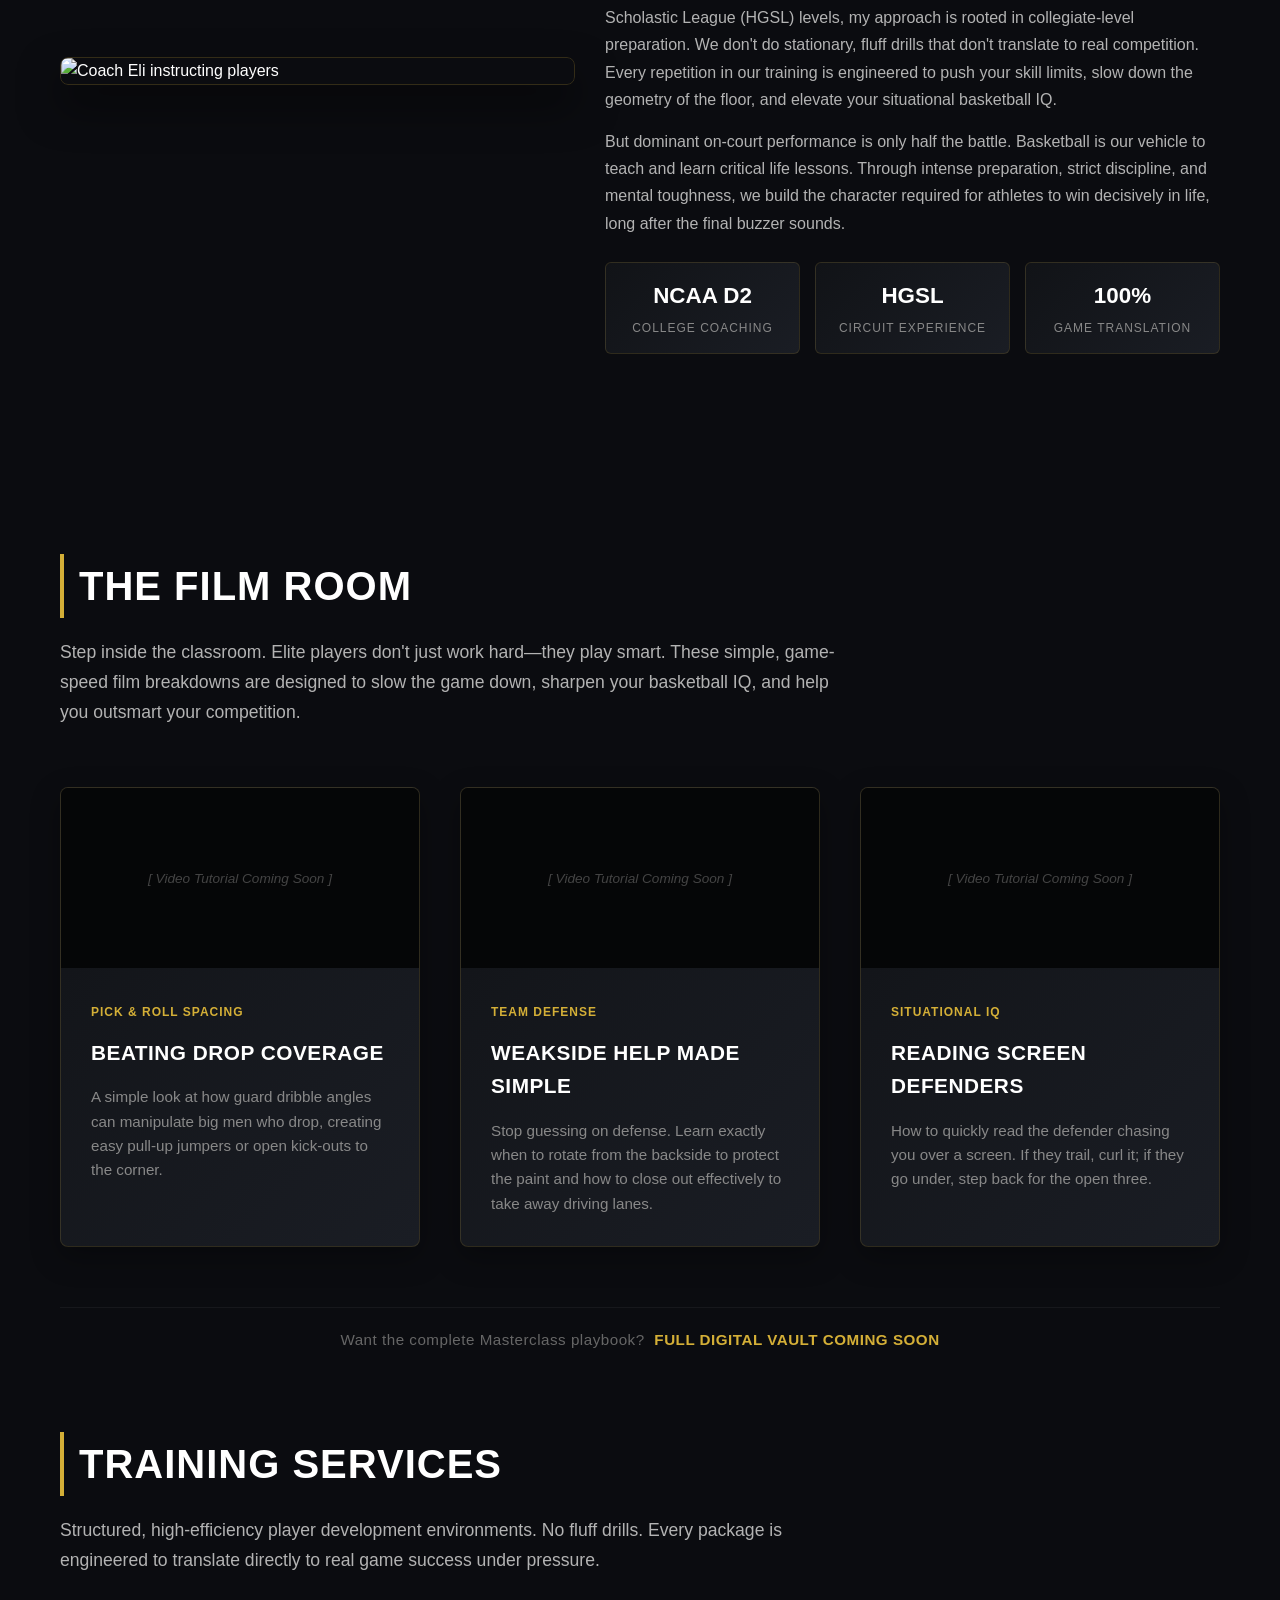
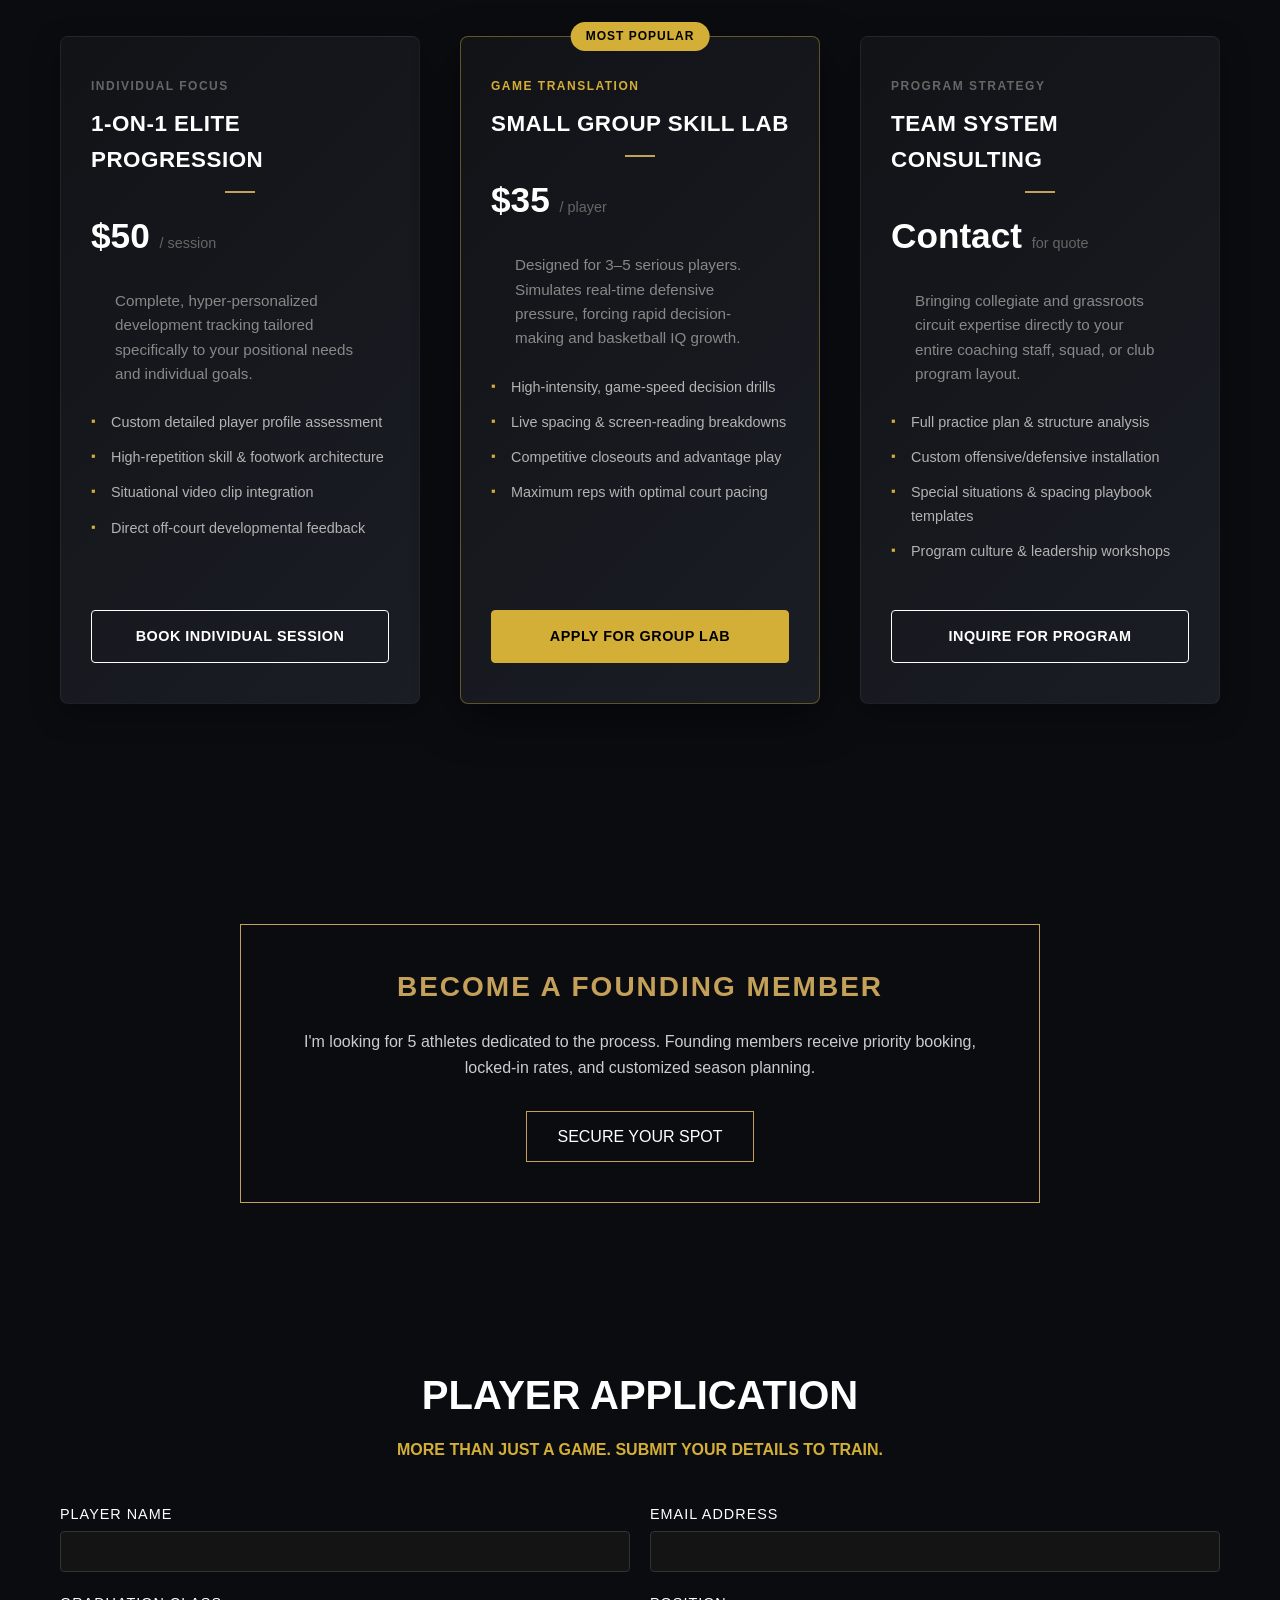
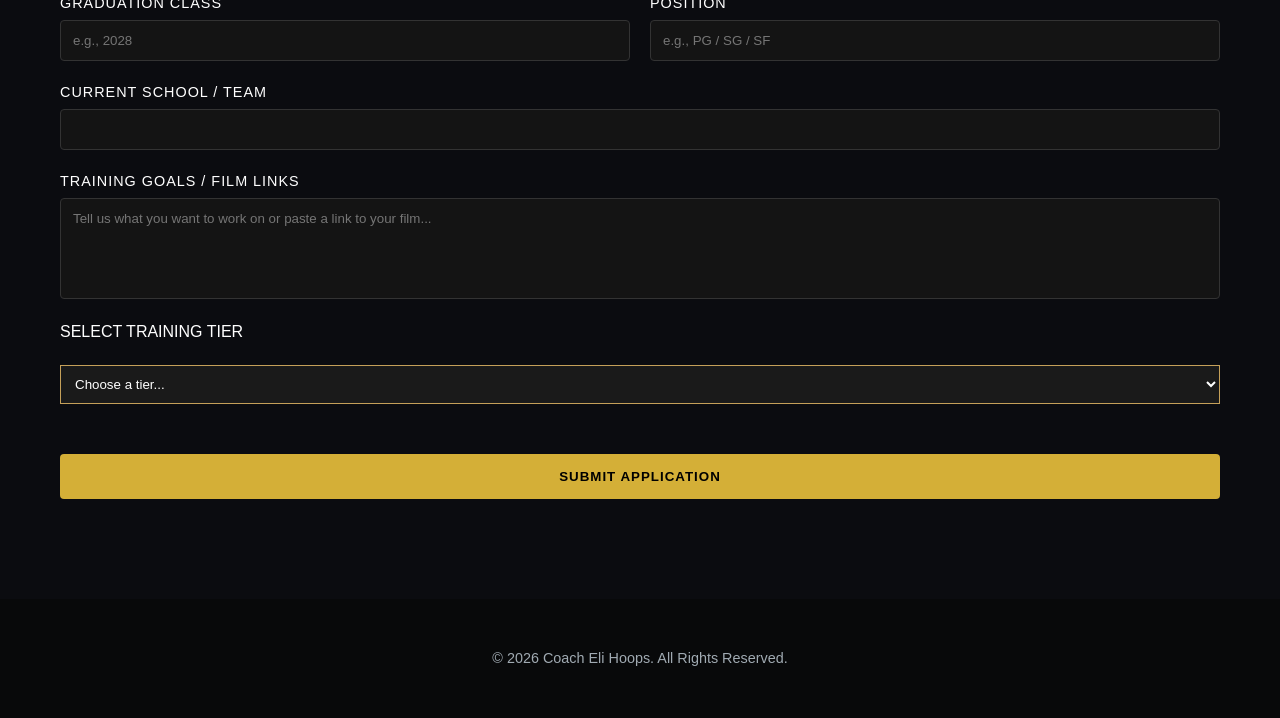
==== commit e3effdf4: "feat: add training tier selection dropdown to application form" ====
--- a/index.html
+++ b/index.html
@@ -1169,6 +1169,14 @@
                             <textarea name="goals" rows="5" placeholder="Tell us what you want to work on or paste a link to your film..." required style="padding: 12px; background: #141414; border: 1px solid #333; color: #fff; border-radius: 4px; resize: none;"></textarea>
                         </div>
 
+                        <label for="training-tier">SELECT TRAINING TIER</label>
+                        <select id="training-tier" name="training-tier" required style="width: 100%; padding: 10px; margin-bottom: 20px; background: #1a1a1a; color: #fff; border: 1px solid #c5a059;">
+                            <option value="" disabled selected>Choose a tier...</option>
+                            <option value="1-on-1">1-on-1 Elite Progression</option>
+                            <option value="small-group">Small Group Skill Lab</option>
+                            <option value="team-consulting">Team System Consulting</option>
+                        </select>
+
                         <!-- Submit Button -->
                         <button type="submit" style="background-color: #d4af37; color: #000000; padding: 15px; font-weight: 800; text-transform: uppercase; letter-spacing: 1px; border: none; border-radius: 4px; cursor: pointer; transition: background 0.2s ease-in-out; margin-top: 10px;">
                             Submit Application
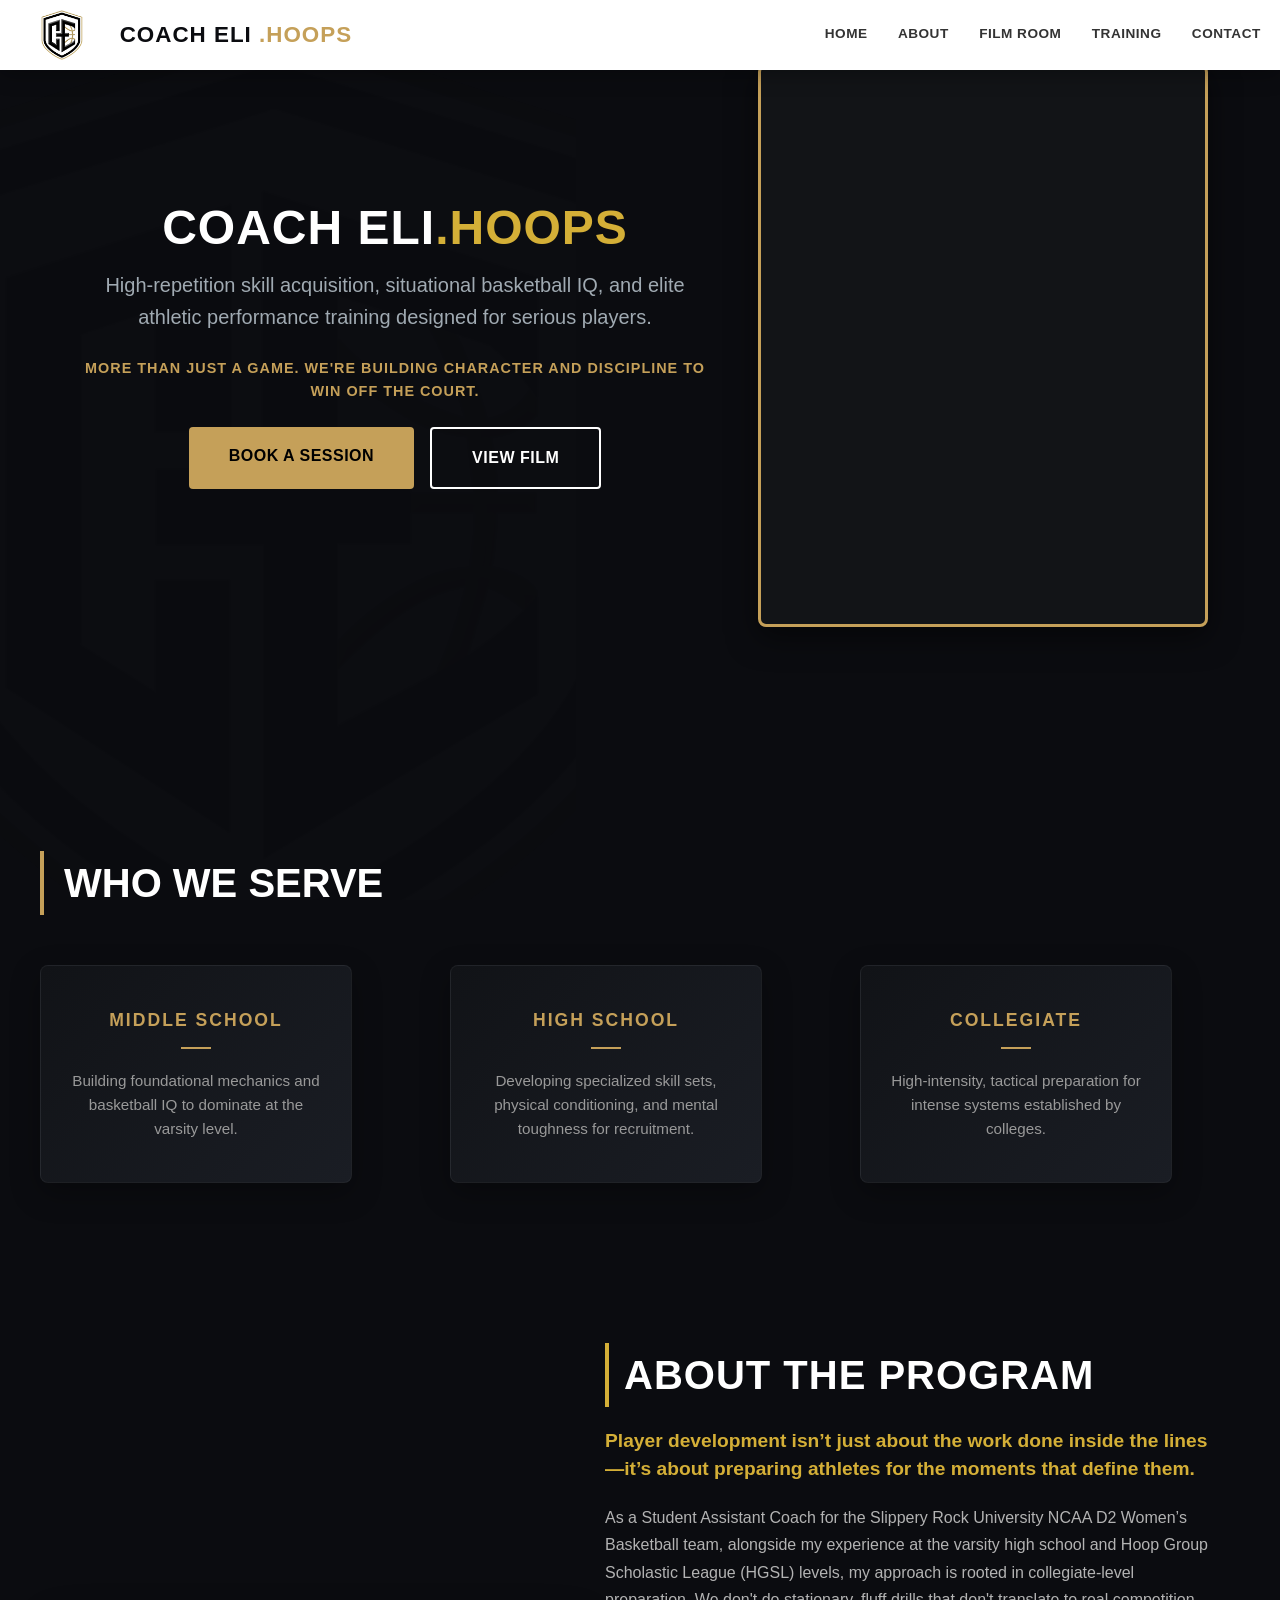
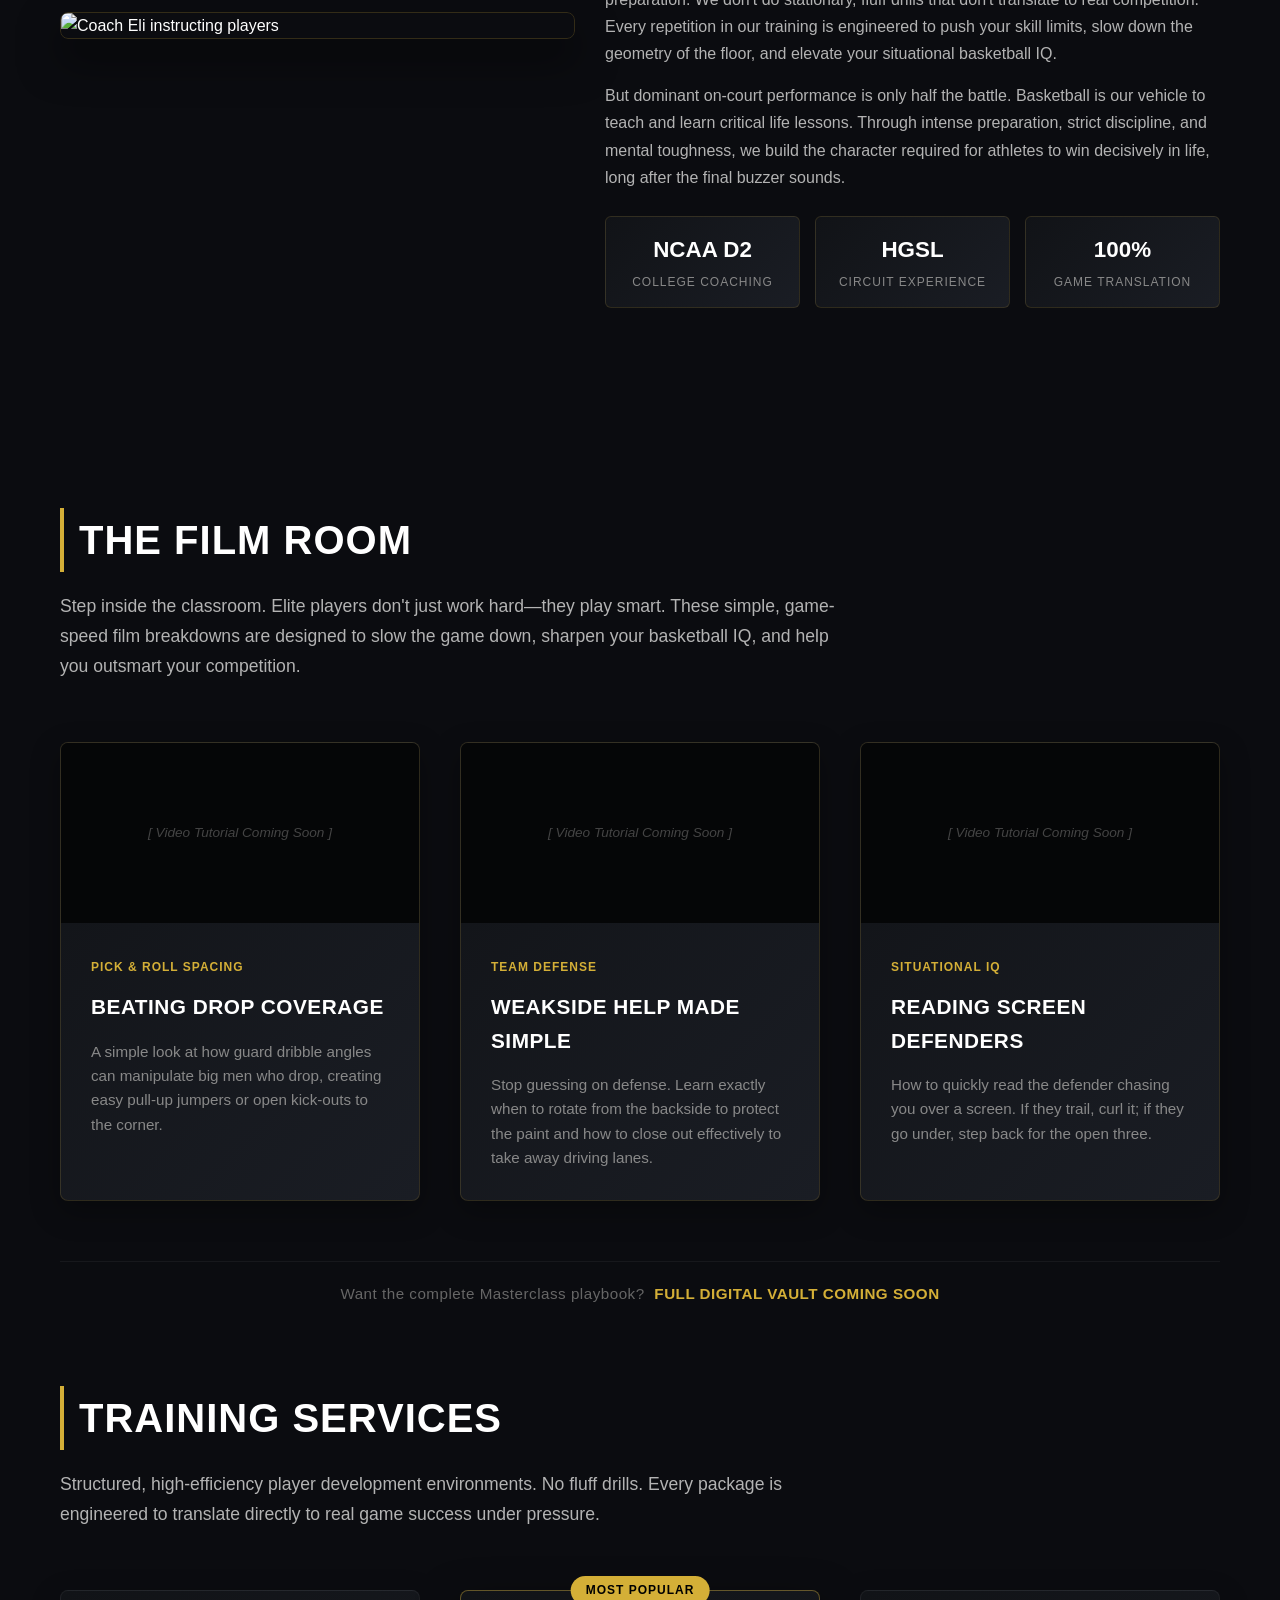
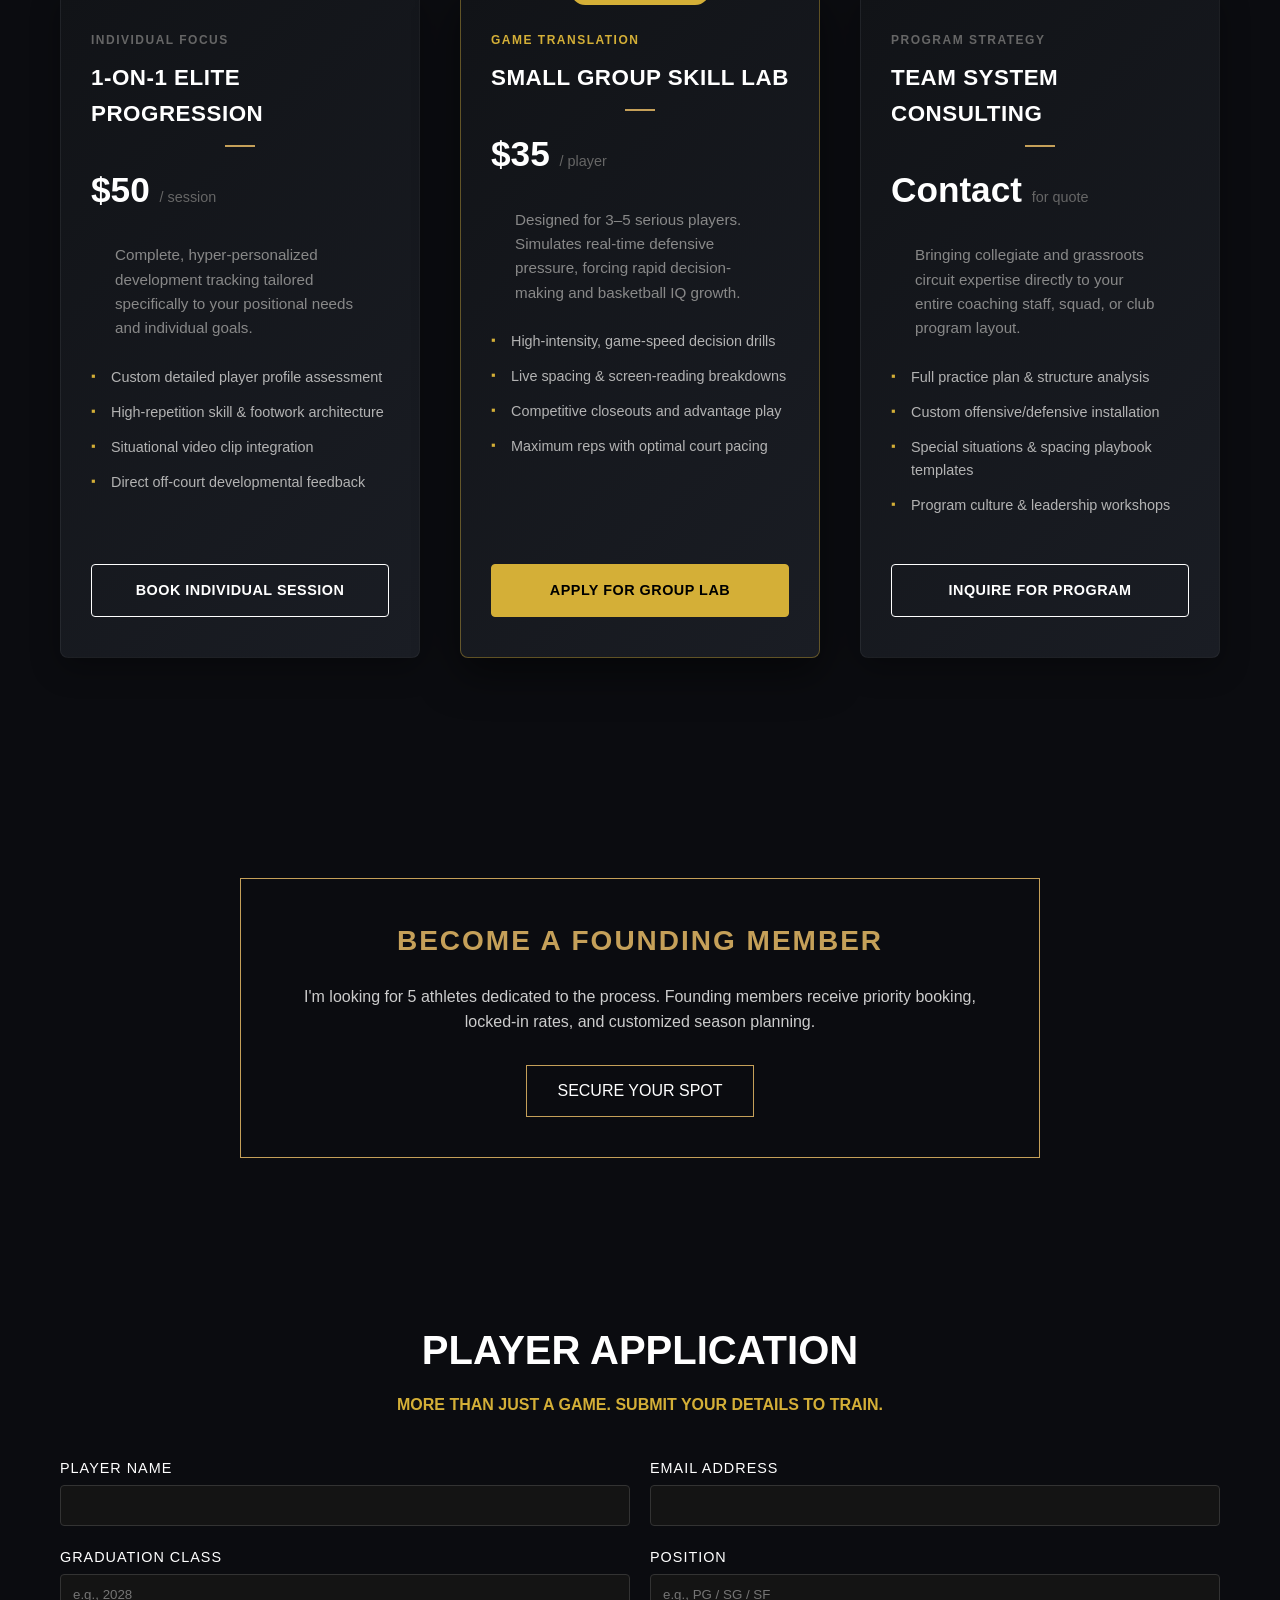
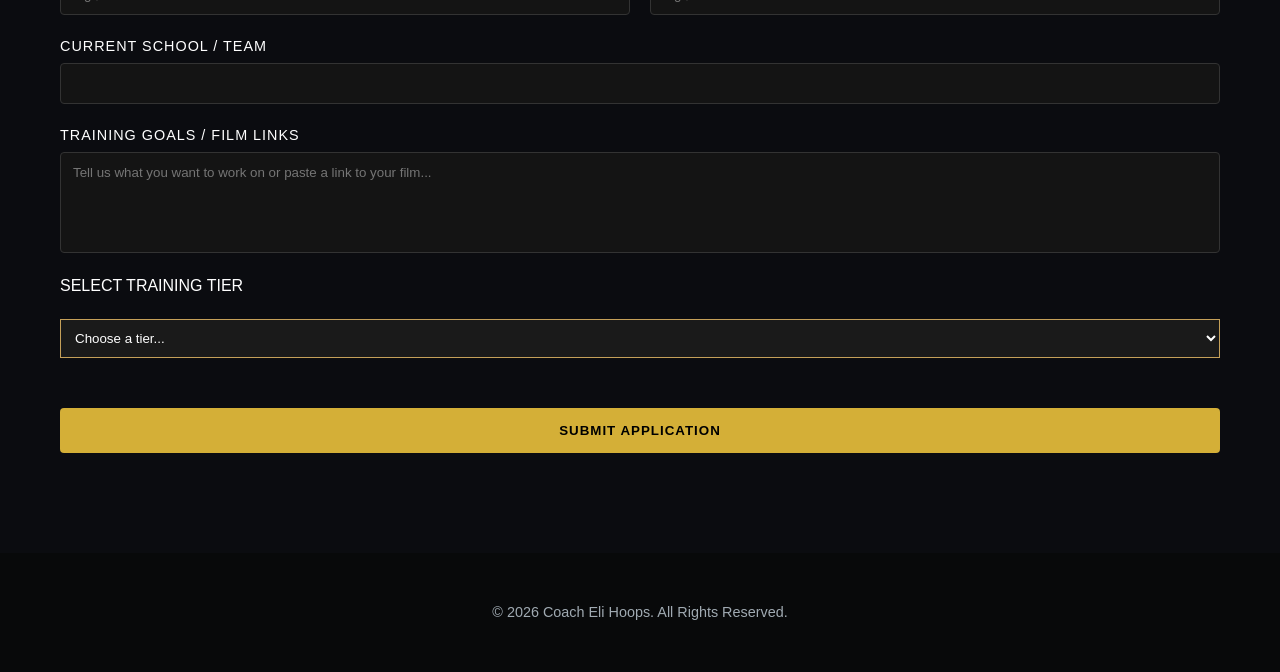
==== commit e4ae095e: "Fix hero layout, mobile stacking, and navigation alignment" ====
--- a/index.html
+++ b/index.html
@@ -1,840 +1,21 @@
 <!DOCTYPE html>
 <html lang="en">
 <head>
+    <meta name="viewport" content="width=device-width, initial-scale=1.0">
+    <link rel="stylesheet" href="style.css">
+    <!-- Google tag (gtag.js) -->
+    <script async src="https://www.googletagmanager.com/gtag/js?id=G-3D3RWR04X3"></script>
+    <script>
+    window.dataLayer = window.dataLayer || [];
+    function gtag(){dataLayer.push(arguments);}
+    gtag('js', new Date());
+
+    gtag('config', 'G-3D3RWR04X3');
+    </script>
     <meta charset="UTF-8">
     <meta name="viewport" content="width=device-width, initial-scale=1.0">
     <link rel="icon" type="image/png" href="CELogoFavicon.png">
     <title>Coach Eli | Player Development & Performance</title>
-    <style>
-        :root {
-            --bg-color: #0b0c10;
-            --surface-color: #121417;
-            --accent-color: #c5a059; /* Championship Gold */
-            --text-color: #ffffff;
-            --muted-text: #a0aab2;
-            --nav-height: 70px;
-        }
-
-        html {
-            scroll-behavior: smooth;
-            /* This ensures your sections don't get tucked under your fixed white navbar */
-            scroll-padding-top: 90px; 
-        }
-
-        * {
-            box-sizing: border-box;
-            margin: 0;
-            padding: 0;
-            font-family: -apple-system, BlinkMacSystemFont, 'Segoe UI', Roboto, Helvetica, Arial, sans-serif;
-        }
-
-        body {
-                background-color: #0b0c10;
-                color: var(--text-color);
-                line-height: 1.6;
-                padding-top: var(--nav-height);
-                position: relative;
-                min-height: 100vh;
-            }
-
-            /* This creates a dedicated, faded background layer that won't affect text readability */
-            body::before {
-                content: "";
-                position: fixed;
-                top: var(--nav-height); 
-                left: -10vw; /* Pushes the left side slightly out to give the text breathing room */
-                width: 55vw; /* Increased width so the logo scales up massive and intentional */
-                height: calc(100vh - var(--nav-height));
-                
-                /* Going back to the transparent PNG asset file */
-                background-image: url('CEBackground No Logo Transparent.png');
-                background-repeat: no-repeat;
-                background-position: left center;
-                
-                /* Using cover tells the browser to fill the space smoothly without shrinking the flat edge into view */
-                background-size: cover; 
-                
-                /* Clean, soft opacity overlay with normal colors restored */
-                opacity: 0.02; /* Cut it roughly in half to push it deeper into the shadows */
-                
-                z-index: -1; 
-                pointer-events: none; 
-            }
-
-        /* Fixed Navigation Bar at the Top */
-        header {
-            position: fixed;
-            top: 0;
-            left: 0;
-            width: 100%;
-            height: var(--nav-height);
-            background-color: #ffffff;
-            padding: 0 2rem;
-            display: flex;
-            justify-content: space-between;
-            align-items: center;
-            z-index: 1000;
-            box-shadow: 0 4px 20px rgba(0,0,0,0.3);
-        }
-
-        /* Combined Logo and Brand Wrapper */
-        .brand-logo-container {
-            display: flex;
-            align-items: center;
-            gap: 0.75rem; /* Perfect spacing between shield and text */
-            height: 100%;
-        }
-
-        /* Custom styling for your Photoshop asset */
-        .brand-logo-container img {
-            height: 50px; /* Scales down smoothly inside your 70px nav bar */
-            width: auto;
-            object-fit: contain;
-        }
-
-        .logo-text {
-            font-size: 1.4rem;
-            font-weight: 900;
-            text-transform: uppercase;
-            letter-spacing: 1px;
-            color: #0b0c10;
-        }
-
-        .logo-text span {
-            color: var(--accent-color);
-        }
-
-        nav {
-            display: flex;
-            gap: 1.5rem;
-        }
-
-        nav a {
-            color: #333333;
-            text-decoration: none;
-            font-weight: 700;
-            text-transform: uppercase;
-            font-size: 0.85rem;
-            letter-spacing: 0.5px;
-            padding: 0.5rem 0.2rem;
-            border-bottom: 2px solid transparent;
-            transition: border-color 0.2s, color 0.2s;
-        }
-
-        nav a:hover {
-            color: var(--accent-color);
-            border-color: var(--accent-color);
-        }
-
-        /* Split Hero Layout: Text Left, Contained Frame Right */
-        .hero-container {
-            max-width: 1200px;
-            margin: 0 auto;
-            padding: 4rem 2rem;
-            display: grid;
-            grid-template-columns: 1.2fr 1fr;
-            gap: 3rem;
-            align-items: center;
-        }
-
-        .hero-text {
-            display: flex;
-            flex-direction: column;
-            justify-content: center;
-        }
-
-        .hero-text h1 {
-            font-size: 3.5rem;
-            font-weight: 900;
-            text-transform: uppercase;
-            letter-spacing: -0.5px;
-            line-height: 1.1;
-            margin-bottom: 1rem;
-        }
-
-        .hero-text p {
-            font-size: 1.25rem;
-            color: var(--muted-text);
-            margin-bottom: 1.5rem;
-        }
-
-        .hero-motto {
-            font-size: 1rem;
-            font-style: italic;
-            color: var(--accent-color);
-            font-weight: 700;
-            text-transform: uppercase;
-            letter-spacing: 1px;
-            margin-bottom: 2rem;
-        }
-
-        .btn-wrapper {
-            display: flex;
-            gap: 1rem;
-        }
-
-        .btn {
-            display: inline-block;
-            background-color: var(--accent-color);
-            color: #000000;
-            padding: 1rem 2.5rem;
-            font-weight: 700;
-            text-transform: uppercase;
-            text-decoration: none;
-            letter-spacing: 0.5px;
-            border-radius: 4px;
-            transition: transform 0.2s, background-color 0.2s;
-            text-align: center;
-        }
-
-        .btn:hover {
-            transform: translateY(-2px);
-            background-color: #b38f4b;
-        }
-
-        .btn-secondary {
-            background-color: transparent;
-            color: #ffffff;
-            border: 2px solid #ffffff;
-        }
-        
-        .btn-secondary:hover {
-            background-color: #ffffff;
-            color: #000000;
-        }
-
-        /* Contained Media Frame with Border */
-        .media-frame {
-            position: relative;
-            width: 100%;
-            aspect-ratio: 4 / 5; /* Perfect vertical/portrait photo crop */
-            border: 3px solid var(--accent-color);
-            border-radius: 8px;
-            background-color: var(--surface-color);
-            overflow: hidden;
-            box-shadow: 0 10px 30px rgba(0,0,0,0.5);
-        }
-
-        /* Container needs relative positioning to stack absolute images */
-        .slideshow-inner {
-            position: relative;
-            width: 100%;
-            height: 100%;
-            overflow: hidden;
-        }
-
-        .slide {
-            width: 100%;
-            height: 100%;
-            background-size: cover;
-            background-position: center;
-            position: absolute;
-            top: 0;
-            left: 0;
-            opacity: 0;
-            z-index: 1;
-            transition: opacity 1200ms linear; /* Controls the exact speed of the blend */
-        }
-
-        /* Keeps the active slide sitting cleanly on top */
-        .slide.active {
-            opacity: 1;
-            z-index: 2;
-        }
-
-        .slide:nth-child(1) { animation-delay: 0s; }
-        .slide:nth-child(2) { animation-delay: 4s; }
-        .slide:nth-child(3) { animation-delay: 8s; }
-
-        @keyframes imageFade {
-            0% { opacity: 0; }
-            10% { opacity: 1; }
-            33% { opacity: 1; }
-            43% { opacity: 0; }
-            100% { opacity: 0; }
-        }
-
-        /* Section anchors formatting */
-        .section-wrapper {
-            max-width: 1200px;
-            margin: 4rem auto;
-            padding: 2rem;
-            border-top: 1px solid #1a1e24;
-        }
-
-        .section-wrapper h2 {
-            font-size: 2rem;
-            text-transform: uppercase;
-            margin-bottom: 1.5rem;
-            letter-spacing: 1px;
-            border-left: 4px solid var(--accent-color);
-            padding-left: 1rem;
-        }
-
-        .photo-grid {
-            display: grid;
-            grid-template-columns: repeat(auto-fill, minmax(280px, 1fr));
-            gap: 1.5rem;
-        }
-
-        .photo-card {
-            background-color: var(--surface-color);
-            border-radius: 6px;
-            overflow: hidden;
-            aspect-ratio: 1 / 1;
-            box-shadow: 0 4px 15px rgba(0,0,0,0.3);
-        }
-
-        .photo-card img {
-            width: 100%;
-            height: 100%;
-            object-fit: cover;
-        }
-        
-        /* Match the site's overall background and font */
-        #who-we-serve {
-            background: inherit; /* This pulls the same color as your page background */
-            font-family: inherit; /* This pulls the font used globally */
-            padding: 80px 20px;
-            text-align: center;
-        }
-
-        #who-we-serve h2 {
-            font-size: 2.5rem;
-            text-transform: uppercase;
-            font-weight: 700;
-            color: #ffffff;
-            margin-bottom: 50px;
-            
-            /* This adds the vertical gold line matching the About section */
-            padding-left: 20px; 
-            border-left: 4px solid #c5a059; 
-            
-            /* Ensure it aligns well with your grid */
-            text-align: left; 
-            max-width: 1200px;
-            margin-left: auto;
-            margin-right: auto;
-        }
-
-        /* Ensure cards are transparent to let the main background show through */
-        .service-card {
-            background: transparent; 
-            border: none; /* Remove the box look entirely if you want a cleaner flow */
-        }
-
-        .service-grid {
-            display: grid;
-            grid-template-columns: repeat(3, 1fr);
-            gap: 30px;
-            max-width: 1200px;
-            margin: 40px auto 0;
-            justify-items: start; /* This forces the grid to align left instead of center */
-        }
-
-        .service-card h3 {
-            color: #c5a059;
-            font-size: 1.1rem;
-            text-transform: uppercase;
-            letter-spacing: 2px;
-            margin-bottom: 20px;
-            position: relative;
-            padding-bottom: 15px;
-        }
-
-        /* Adds a small, elegant line under the title */
-        .service-card h3::after {
-            content: '';
-            position: absolute;
-            bottom: 0;
-            left: 50%;
-            transform: translateX(-50%);
-            width: 30px;
-            height: 2px;
-            background: #c5a059;
-        }
-
-        .service-card p {
-            color: #999;
-            font-size: 0.95rem;
-            line-height: 1.6;
-            max-width: 250px;
-            margin: 0 auto;
-        }
-
-        .about-section {
-            padding: 80px 0;
-            /* Changed from #0b0c10 to transparent so the body's logo background shines through */
-            background-color: transparent; 
-            position: relative;
-            overflow: hidden;
-        }
-
-        .about-container {
-            display: grid;
-            grid-template-columns: 1fr 1.2fr;
-            gap: 60px;
-            align-items: center;
-            max-width: 1200px;
-            margin: 0 auto;
-            padding: 0 20px;
-        }
-
-        /* Image Column Styling */
-        .about-image-wrapper {
-            position: relative;
-            border-radius: 8px;
-            overflow: hidden;
-            box-shadow: 0 20px 40px rgba(0,0,0,0.5);
-        }
-
-        .about-img {
-            width: 100%;
-            height: auto;
-            display: block;
-            object-fit: cover;
-            border: 1px solid rgba(212, 175, 55, 0.2); /* Subtle gold rim */
-            border-radius: 8px;
-        }
-
-        /* Content Column Styling */
-        .section-title {
-            font-size: 2.5rem;
-            color: #ffffff;
-            text-transform: uppercase;
-            margin-bottom: 20px;
-            letter-spacing: 1px;
-            border-left: 4px solid #d4af37; /* Clean gold vertical accent line */
-            padding-left: 15px;
-        }
-
-        .about-lead {
-            font-size: 1.2rem;
-            color: #d4af37; /* Gold accent tone */
-            font-weight: 600;
-            line-height: 1.5;
-            margin-bottom: 20px;
-        }
-
-        .about-text {
-            font-size: 1rem;
-            color: #b3b3b3;
-            line-height: 1.7;
-            margin-bottom: 15px;
-        }
-
-        /* Quick Stat Badges Layout */
-        .about-stats {
-            display: flex;
-            gap: 20px;
-            margin-top: 30px;
-        }
-
-        .stat-badge {
-            background: linear-gradient(135deg, #111317 0%, #1a1d24 100%);
-            border: 1px solid rgba(212, 175, 55, 0.15);
-            padding: 15px 20px;
-            border-radius: 6px;
-            text-align: center;
-            flex: 1;
-        }
-
-        .stat-num {
-            display: block;
-            font-size: 1.4rem;
-            font-weight: 800;
-            color: #ffffff;
-            margin-bottom: 5px;
-        }
-
-        .stat-label {
-            display: block;
-            font-size: 0.75rem;
-            color: #888888;
-            text-transform: uppercase;
-            letter-spacing: 1px;
-        }
-
-        /* Responsive Fixes */
-        @media (max-width: 900px) {
-            /* ... your existing hero container responsive fixes ... */
-
-            /* Forces form rows to stack vertically on mobile screens */
-            #contact div[style*="display: flex"] {
-                flex-direction: column !important;
-                gap: 15px !important;
-            }
-        
-            .btn-wrapper { 
-                justify-content: center; 
-            }
-            
-            /* Instead of hiding the nav completely, style it to stack cleanly */
-            header {
-                flex-direction: column;
-                gap: 15px;
-                padding: 20px 10px;
-            }
-            nav {
-                display: block; /* Ensures it stays visible */
-            }
-            nav ul {
-                display: flex;
-                gap: 15px;
-                flex-wrap: wrap; /* Keeps links from spilling off the screen */
-                justify-content: center;
-                padding: 0;
-            }
-        }
-
-        /* Film Room Section */
-        .film-grid {
-            display: grid;
-            grid-template-columns: repeat(auto-fit, minmax(340px, 1fr));
-            gap: 2rem;
-            margin-top: 2rem;
-        }
-
-        .film-card {
-            background-color: var(--surface-color);
-            border: 1px solid #1a1e24;
-            border-radius: 8px;
-            overflow: hidden;
-            box-shadow: 0 4px 15px rgba(0,0,0,0.3);
-            transition: transform 0.2s, border-color 0.2s;
-        }
-
-        .film-card:hover {
-            transform: translateY(-4px);
-            border-color: var(--accent-color);
-        }
-
-        .video-thumbnail-wrapper {
-            position: relative;
-            width: 100%;
-            aspect-ratio: 16 / 9; /* Perfect wide video format */
-            background-color: #000;
-        }
-
-        .video-thumbnail-wrapper img {
-            width: 100%;
-            height: 100%;
-            object-fit: cover;
-            opacity: 0.75;
-            transition: opacity 0.2s;
-        }
-
-        .film-card:hover .video-thumbnail-wrapper img {
-            opacity: 0.9;
-        }
-
-        /* Tactical Play Button Overlay */
-        .play-overlay {
-            position: absolute;
-            top: 50%;
-            left: 50%;
-            transform: translate(-50%, -50%);
-            width: 50px;
-            height: 50px;
-            background-color: rgba(197, 160, 89, 0.9); /* Championship Gold */
-            border-radius: 50%;
-            display: flex;
-            align-items: center;
-            justify-content: center;
-            box-shadow: 0 0 15px rgba(197, 160, 89, 0.4);
-            cursor: pointer;
-        }
-
-        .play-overlay::after {
-            content: '';
-            display: block;
-            width: 0;
-            height: 0;
-            border-style: solid;
-            border-width: 8px 0 8px 14px;
-            border-color: transparent transparent transparent #000000;
-            margin-left: 3px;
-        }
-
-        .film-content {
-            padding: 1.5rem;
-        }
-
-        .film-tag {
-            display: inline-block;
-            background-color: rgba(197, 160, 89, 0.1);
-            color: var(--accent-color);
-            font-size: 0.75rem;
-            font-weight: 700;
-            text-transform: uppercase;
-            padding: 0.25rem 0.6rem;
-            border-radius: 4px;
-            letter-spacing: 0.5px;
-            margin-bottom: 0.75rem;
-        }
-
-        .film-content h3 {
-            font-size: 1.2rem;
-            text-transform: uppercase;
-            margin-bottom: 0.5rem;
-            letter-spacing: 0.5px;
-        }
-
-        .film-content p {
-            color: var(--muted-text);
-            font-size: 0.9rem;
-            line-height: 1.5;
-        }
-
-        /* Service Card Styling */
-        .service-card {
-            background: linear-gradient(135deg, #111317 0%, #1a1d24 100%);
-            border: 1px solid rgba(255, 255, 255, 0.05);
-            border-radius: 8px;
-            padding: 40px 30px;
-            display: flex;
-            flex-direction: column;
-            justify-content: space-between;
-            position: relative;
-            transition: all 0.3s cubic-bezier(0.25, 0.8, 0.25, 1);
-            box-shadow: 0 10px 30px rgba(0,0,0,0.3);
-        }
-
-        .service-card {
-            display: flex;
-            flex-direction: column;
-            justify-content: transform; /* This helps maintain height stretch */
-            height: 100%; /* Force all cards in the grid to be the exact same height */
-        }
-
-        .service-body {
-            display: flex;
-            flex-direction: column;
-            flex-grow: 1; /* Forces the body area to fill all remaining vertical space */
-        }
-
-        .service-btn {
-            margin-top: auto; /* Magically pushes the button to the absolute bottom of the card content */
-        }
-
-        .service-card:hover {
-            transform: translateY(-5px);
-            border-color: rgba(212, 175, 55, 0.3);
-            box-shadow: 0 15px 35px rgba(0,0,0,0.5);
-        }
-
-        /* Featured Card Highlights (Middle Card) */
-        .featured-card {
-            border-color: rgba(212, 175, 55, 0.4);
-            box-shadow: 0 15px 40px rgba(0,0,0,0.5);
-        }
-
-        .featured-badge {
-            position: absolute;
-            top: -15px;
-            left: 50%;
-            transform: translateX(-50%);
-            background: #d4af37;
-            color: #000;
-            font-size: 0.75rem;
-            font-weight: 800;
-            text-transform: uppercase;
-            padding: 5px 15px;
-            border-radius: 20px;
-            letter-spacing: 1px;
-        }
-
-        /* Card Header Content */
-        .service-tag {
-            font-size: 0.75rem;
-            font-weight: 700;
-            text-transform: uppercase;
-            letter-spacing: 1.5px;
-            color: #666;
-            display: block;
-            margin-bottom: 10px;
-        }
-
-        .service-header h3 {
-            color: #fff;
-            font-size: 1.4rem;
-            text-transform: uppercase;
-            margin-bottom: 15px;
-            letter-spacing: 0.5px;
-        }
-
-        .price {
-            font-size: 2.2rem;
-            font-weight: 800;
-            color: #fff;
-            margin-bottom: 25px;
-        }
-
-        .per-session {
-            font-size: 0.9rem;
-            color: #666;
-            font-weight: 400;
-            text-transform: lowercase;
-        }
-
-        #founding-members {
-            background: transparent !important; /* Force the main section transparent */
-            padding: 60px 20px;
-            margin-top: 40px;
-            text-align: center;
-        }
-
-        .cta-box {
-            max-width: 800px;
-            margin: 0 auto;
-            padding: 40px;
-            border: 1px solid #c5a059;
-            background: transparent !important; /* This forces the box background to be transparent */
-        }
-
-        .cta-box h3 {
-            color: #c5a059;
-            font-size: 1.75rem;
-            text-transform: uppercase;
-            letter-spacing: 2px;
-            margin-bottom: 20px;
-        }
-
-        .cta-box p {
-            color: #cccccc;
-            font-size: 1rem;
-            line-height: 1.6;
-            margin-bottom: 30px;
-        }
-
-        /* Link as a professional button */
-        .cta-box .book-btn {
-            display: inline-block;
-            padding: 12px 30px;
-            border: 1px solid #c5a059;
-            color: #ffffff;
-            text-decoration: none;
-            text-transform: uppercase;
-            transition: 0.3s;
-        }
-
-        .cta-box .book-btn:hover {
-            background: #c5a059;
-            color: #000000;
-        }
-
-        @media (max-width: 900px) {
-            .service-grid {
-                display: flex !important;
-                flex-direction: column !important;
-                gap: 20px !important;
-                width: 100% !important;
-            }
-            
-            .service-card {
-                width: 90% !important;
-                margin: 0 auto !important;
-            }
-        }
-
-        /* Card Body Content */
-        .service-body p {
-            color: #888;
-            font-size: 0.95rem;
-            line-height: 1.6;
-            margin-bottom: 25px;
-        }
-
-        .service-features {
-            list-style: none;
-            padding: 0;
-            margin: 0 0 35px 0;
-        }
-
-        .service-features li {
-            color: #b3b3b3;
-            font-size: 0.9rem;
-            margin-bottom: 12px;
-            position: relative;
-            padding-left: 20px;
-        }
-
-        /* Clean Custom Bullet Point Dot */
-        .service-features li::before {
-            content: "▪";
-            position: absolute;
-            left: 0;
-            color: #d4af37;
-            font-size: 0.8rem;
-        }
-
-        /* Buttons Inside Cards */
-        .service-btn {
-            display: block;
-            text-align: center;
-            padding: 14px;
-            border-radius: 4px;
-            text-decoration: none;
-            font-weight: 700;
-            font-size: 0.9rem;
-            text-transform: uppercase;
-            letter-spacing: 0.5px;
-            transition: all 0.2s ease;
-            border: 1px solid #fff;
-            color: #fff;
-            background: transparent;
-            margin-top: auto;
-        }
-
-        .service-btn:hover {
-            background: #fff;
-            color: #000;
-        }
-
-        .active-btn {
-            border-color: #d4af37;
-            background: #d4af37;
-            color: #000;
-        }
-
-        .active-btn:hover {
-            background: transparent;
-            color: #d4af37;
-            border-color: #d4af37;
-        }
-
-        /* Interactive Form States */
-        .booking-form input:focus, 
-        .booking-form select:focus, 
-        .booking-form textarea:focus {
-            border-color: rgba(212, 175, 55, 0.5) !important;
-            box-shadow: 0 0 10px rgba(212, 175, 55, 0.1);
-        }
-
-        .submit-btn:hover {
-            background: transparent !important;
-            color: #d4af37 !important;
-        }
-
-        footer {
-            text-align: center;
-            padding: 3rem 2rem;
-            color: var(--muted-text);
-            font-size: 0.9rem;
-            background-color: #08090a;
-        }
-
-        /* Responsive Fixes */
-        @media (max-width: 900px) {
-            .hero-container {
-                grid-template-columns: 1fr;
-                text-align: center;
-                gap: 2rem;
-            }
-            .btn-wrapper { justify-content: center; }
-            nav { display: none; }
-        }
-    </style>
 </head>
 <body>
 
@@ -852,10 +33,10 @@
                 <a href="#">HOME</a>
                 <a href="#about">ABOUT</a>
                 <a href="#film-room">FILM ROOM</a>
-                <a href="#services">SERVICES</a>
+                <a href="#training">TRAINING</a>
                 <a href="#contact">CONTACT</a>
             </nav>
-    </header>
+        </header>
 
     <main id="home">
         <!-- Restructured Split Hero Layout -->
@@ -872,7 +53,7 @@
                     More than just a game. We're Building character and discipline to win off the court.
                 </p>
                 <div class="btn-wrapper">
-                    <a href="#services" class="btn">Book a Session</a>
+                    <a href="#training" class="btn">Book a Session</a>
                     <a href="#film-room" class="btn btn-secondary">View Film</a>
                 </div>
             </div>
@@ -1042,15 +223,15 @@
                 </div>
         </section>
 
-        <section id="services" class="services-section" style="background-color: transparent; padding: 40px 0 120px 0;">
+        <section id="training" class="training-section" style="background-color: transparent; padding: 40px 0 120px 0;">
     <div class="container" style="max-width: 1200px; margin: 0 auto; padding: 0 20px;">
         
         <h2 class="section-title">Training Services</h2>
-        <p class="services-lead" style="color: #b3b3b3; font-size: 1.1rem; max-width: 800px; line-height: 1.7; margin-bottom: 60px;">
+        <p class="training-lead" style="color: #b3b3b3; font-size: 1.1rem; max-width: 800px; line-height: 1.7; margin-bottom: 60px;">
             Structured, high-efficiency player development environments. No fluff drills. Every package is engineered to translate directly to real game success under pressure.
         </p>
 
-        <div class="services-grid" style="display: grid; grid-template-columns: repeat(auto-fit, minmax(320px, 1fr)); gap: 40px;">
+        <div class="training-grid" style="display: grid; grid-template-columns: repeat(auto-fit, minmax(320px, 1fr)); gap: 40px;">
             
             <!-- Card 1: 1-on-1 -->
             <div class="service-card">
@@ -1118,7 +299,7 @@
             <div class="cta-box">
                 <h3>Become a Founding Member</h3>
                 <p>I'm looking for 5 athletes dedicated to the process. Founding members receive priority booking, locked-in rates, and customized season planning.</p>
-                <a href="#services" class="book-btn">Secure Your Spot</a>
+                <a href="#training" class="book-btn">Secure Your Spot</a>
             </div>
         </section>
 
@@ -1221,6 +402,5 @@
     <footer>
         <p>&copy; 2026 Coach Eli Hoops. All Rights Reserved.</p>
     </footer>
-
 </body>
 </html>
--- a/style.css
+++ b/style.css
@@ -0,0 +1,1624 @@
+:root {
+
+            --bg-color: #0b0c10;
+
+            --surface-color: #121417;
+
+            --accent-color: #c5a059; /* Championship Gold */
+
+            --text-color: #ffffff;
+
+            --muted-text: #a0aab2;
+
+            --nav-height: 70px;
+
+        }
+
+
+
+        html {
+
+            scroll-behavior: smooth;
+
+            /* This ensures your sections don't get tucked under your fixed white navbar */
+
+            scroll-padding-top: 90px;
+
+        }
+
+
+
+        * {
+
+            box-sizing: border-box;
+
+            margin: 0;
+
+            padding: 0;
+
+            font-family: -apple-system, BlinkMacSystemFont, 'Segoe UI', Roboto, Helvetica, Arial, sans-serif;
+
+        }
+
+
+
+        body {
+
+                background-color: #0b0c10;
+
+                color: var(--text-color);
+
+                line-height: 1.6;
+
+                padding-top: var(--nav-height);
+
+                position: relative;
+
+                min-height: 100vh;
+
+            }
+
+
+
+            /* This creates a dedicated, faded background layer that won't affect text readability */
+
+            body::before {
+
+                content: "";
+
+                position: fixed;
+
+                top: var(--nav-height);
+
+                left: -10vw; /* Pushes the left side slightly out to give the text breathing room */
+
+                width: 55vw; /* Increased width so the logo scales up massive and intentional */
+
+                height: calc(100vh - var(--nav-height));
+
+               
+
+                /* Going back to the transparent PNG asset file */
+
+                background-image: url('CEBackground No Logo Transparent.png');
+
+                background-repeat: no-repeat;
+
+                background-position: left center;
+
+               
+
+                /* Using cover tells the browser to fill the space smoothly without shrinking the flat edge into view */
+
+                background-size: cover;
+
+               
+
+                /* Clean, soft opacity overlay with normal colors restored */
+
+                opacity: 0.02; /* Cut it roughly in half to push it deeper into the shadows */
+
+               
+
+                z-index: -1;
+
+                pointer-events: none;
+
+            }
+
+
+
+        /* Fixed Navigation Bar at the Top */
+
+        header {
+
+            position: fixed;
+
+            top: 0;
+
+            left: 0;
+
+            width: 100%;
+
+            height: var(--nav-height);
+
+            background-color: #ffffff;
+
+            padding: 0 2rem;
+
+            display: flex;
+
+            justify-content: space-between;
+
+            align-items: center;
+
+            z-index: 1000;
+
+            box-shadow: 0 4px 20px rgba(0,0,0,0.3);
+
+            display: flex;
+            justify-content: space-between; /* Keeps logo and nav separate */
+            align-items: center;
+            padding: 0 1rem; /* Reduced padding for mobile */
+            flex-wrap: wrap; /* Allows items to wrap if they don't fit */
+
+        }
+
+
+
+        /* Combined Logo and Brand Wrapper */
+
+        .brand-logo-container {
+
+            display: flex;
+
+            align-items: center;
+
+            gap: 0.75rem; /* Perfect spacing between shield and text */
+
+            height: 100%;
+
+        }
+
+
+
+        /* Custom styling for your Photoshop asset */
+
+        .brand-logo-container img {
+
+            height: 50px; /* Scales down smoothly inside your 70px nav bar */
+
+            width: auto;
+
+            object-fit: contain;
+
+        }
+
+
+
+        .logo-text {
+
+            font-size: 1.4rem;
+
+            font-weight: 900;
+
+            text-transform: uppercase;
+
+            letter-spacing: 1px;
+
+            color: #0b0c10;
+
+        }
+
+
+
+        .logo-text span {
+
+            color: var(--accent-color);
+
+        }
+
+
+
+        nav {
+
+            display: flex;
+
+            gap: 1.5rem;
+
+        }
+
+
+
+        nav a {
+
+            color: #333333;
+
+            text-decoration: none;
+
+            font-weight: 700;
+
+            text-transform: uppercase;
+
+            font-size: 0.85rem;
+
+            letter-spacing: 0.5px;
+
+            padding: 0.5rem 0.2rem;
+
+            border-bottom: 2px solid transparent;
+
+            transition: border-color 0.2s, color 0.2s;
+
+        }
+
+
+
+        nav a:hover {
+
+            color: var(--accent-color);
+
+            border-color: var(--accent-color);
+
+        }
+
+
+
+        /* Split Hero Layout: Text Left, Contained Frame Right */
+
+        .hero-container {
+            max-width: 1200px;
+            margin: 0 auto;
+            padding: 4rem 2rem;
+            grid-template-columns: 1.2fr 1fr;
+            gap: 40px;
+            display: flex;
+            flex-direction: row; /* Forces items side-by-side */
+            align-items: center;    /* Centers everything */
+            justify-content: center; /* Creates space between text and image */
+            min-height: 60vh
+        }
+
+        .hero-container {
+            margin-bottom: 80px; /* Pushes the next section down */
+        }
+
+
+        .hero-text {
+            display: flex;
+            flex-direction: column;
+            justify-content: center;
+            align-items: center;    /* This centers the buttons and content horizontally */
+            text-align: center;     /* This centers the text paragraphs and headings */
+        }
+
+
+
+        .hero-text h1 {
+
+            font-size: 3.5rem;
+
+            font-weight: 900;
+
+            text-transform: uppercase;
+
+            letter-spacing: -0.5px;
+
+            line-height: 1.1;
+
+            margin-bottom: 1rem;
+
+        }
+
+
+
+        .hero-text p {
+
+            font-size: 1.25rem;
+
+            color: var(--muted-text);
+
+            margin-bottom: 1.5rem;
+
+        }
+
+
+
+        .hero-motto {
+
+            font-size: 1rem;
+
+            font-style: italic;
+
+            color: var(--accent-color);
+
+            font-weight: 700;
+
+            text-transform: uppercase;
+
+            letter-spacing: 1px;
+
+            margin-bottom: 2rem;
+
+        }
+
+
+
+        .btn-wrapper {
+
+            display: flex;
+
+            gap: 1rem;
+
+        }
+
+
+
+        .btn {
+
+            display: inline-block;
+
+            background-color: var(--accent-color);
+
+            color: #000000;
+
+            padding: 1rem 2.5rem;
+
+            font-weight: 700;
+
+            text-transform: uppercase;
+
+            text-decoration: none;
+
+            letter-spacing: 0.5px;
+
+            border-radius: 4px;
+
+            transition: transform 0.2s, background-color 0.2s;
+
+            text-align: center;
+
+        }
+
+
+
+        .btn:hover {
+
+            transform: translateY(-2px);
+
+            background-color: #b38f4b;
+
+        }
+
+
+
+        .btn-secondary {
+
+            background-color: transparent;
+
+            color: #ffffff;
+
+            border: 2px solid #ffffff;
+
+        }
+
+       
+
+        .btn-secondary:hover {
+
+            background-color: #ffffff;
+
+            color: #000000;
+
+        }
+
+        /* Contained Media Frame with Border */
+
+        .media-frame {
+
+            position: relative;
+
+            width: 100%;
+            max-width: 450px;
+
+            aspect-ratio: 4 / 5; /* Perfect vertical/portrait photo crop */
+
+            border: 3px solid var(--accent-color);
+
+            border-radius: 8px;
+
+            background-color: var(--surface-color);
+
+            box-shadow: 0 10px 30px rgba(0,0,0,0.5);
+            /* Change 'cover' to 'contain' to stop the cropping */
+            background-size: contain !important; 
+            background-repeat: no-repeat;
+            background-position: top center;
+            
+            /* If you are using an <img> tag inside, use this instead: */
+            /* object-fit: contain; */
+            display: block;
+            width: 100%;
+            overflow: hidden;
+            /* This ensures that whatever is inside the frame doesn't shrink */
+            flex-shrink: 0; 
+            }
+
+        /* Container needs relative positioning to stack absolute images */
+
+        .slideshow-inner {
+
+            position: relative;
+
+            width: 100%;
+
+            height: 100%;
+
+            overflow: hidden;
+
+        }
+
+
+
+        .slide {
+
+            width: 100%;
+
+            height: 100%;
+
+            background-size: cover;
+
+            background-position: center;
+
+            position: absolute;
+
+            top: 0;
+
+            left: 0;
+
+            opacity: 0;
+
+            z-index: 1;
+
+            transition: opacity 1200ms linear; /* Controls the exact speed of the blend */
+
+        }
+
+
+
+        /* Keeps the active slide sitting cleanly on top */
+
+        .slide.active {
+
+            opacity: 1;
+
+            z-index: 2;
+
+        }
+
+
+
+        .slide:nth-child(1) { animation-delay: 0s; }
+
+        .slide:nth-child(2) { animation-delay: 4s; }
+
+        .slide:nth-child(3) { animation-delay: 8s; }
+
+
+
+        @keyframes imageFade {
+
+            0% { opacity: 0; }
+
+            10% { opacity: 1; }
+
+            33% { opacity: 1; }
+
+            43% { opacity: 0; }
+
+            100% { opacity: 0; }
+
+        }
+
+
+
+        /* Section anchors formatting */
+
+        .section-wrapper {
+
+            max-width: 1200px;
+
+            margin: 4rem auto;
+
+            padding: 2rem;
+
+            border-top: 1px solid #1a1e24;
+
+        }
+
+
+
+        .section-wrapper h2 {
+
+            font-size: 2rem;
+
+            text-transform: uppercase;
+
+            margin-bottom: 1.5rem;
+
+            letter-spacing: 1px;
+
+            border-left: 4px solid var(--accent-color);
+
+            padding-left: 1rem;
+
+        }
+
+
+
+        .photo-grid {
+
+            display: grid;
+
+            grid-template-columns: repeat(auto-fill, minmax(280px, 1fr));
+
+            gap: 1.5rem;
+
+        }
+
+
+
+        .photo-card {
+
+            background-color: var(--surface-color);
+
+            border-radius: 6px;
+
+            overflow: hidden;
+
+            aspect-ratio: 1 / 1;
+
+            box-shadow: 0 4px 15px rgba(0,0,0,0.3);
+
+        }
+
+
+
+        .photo-card img {
+
+            width: 100%;
+
+            height: 100%;
+
+            object-fit: cover;
+
+        }
+
+       
+
+        /* Match the site's overall background and font */
+
+        #who-we-serve {
+
+            background: inherit; /* This pulls the same color as your page background */
+
+            font-family: inherit; /* This pulls the font used globally */
+
+            padding: 80px 20px;
+
+            text-align: center;
+
+        }
+
+
+
+        #who-we-serve h2 {
+
+            font-size: 2.5rem;
+
+            text-transform: uppercase;
+
+            font-weight: 700;
+
+            color: #ffffff;
+
+            margin-bottom: 50px;
+
+           
+
+            /* This adds the vertical gold line matching the About section */
+
+            padding-left: 20px;
+
+            border-left: 4px solid #c5a059;
+
+           
+
+            /* Ensure it aligns well with your grid */
+
+            text-align: left;
+
+            max-width: 1200px;
+
+            margin-left: auto;
+
+            margin-right: auto;
+
+        }
+
+
+
+        /* Ensure cards are transparent to let the main background show through */
+
+        .service-card {
+
+            background: transparent;
+
+            border: none; /* Remove the box look entirely if you want a cleaner flow */
+
+        }
+
+
+
+        .service-grid {
+
+            display: grid;
+
+            grid-template-columns: repeat(3, 1fr);
+
+            gap: 30px;
+
+            max-width: 1200px;
+
+            margin: 40px auto 0;
+
+            justify-items: start; /* This forces the grid to align left instead of center */
+
+        }
+
+
+
+        .service-card h3 {
+
+            color: #c5a059;
+
+            font-size: 1.1rem;
+
+            text-transform: uppercase;
+
+            letter-spacing: 2px;
+
+            margin-bottom: 20px;
+
+            position: relative;
+
+            padding-bottom: 15px;
+
+        }
+
+
+
+        /* Adds a small, elegant line under the title */
+
+        .service-card h3::after {
+
+            content: '';
+
+            position: absolute;
+
+            bottom: 0;
+
+            left: 50%;
+
+            transform: translateX(-50%);
+
+            width: 30px;
+
+            height: 2px;
+
+            background: #c5a059;
+
+        }
+
+
+
+        .service-card p {
+
+            color: #999;
+
+            font-size: 0.95rem;
+
+            line-height: 1.6;
+
+            max-width: 250px;
+
+            margin: 0 auto;
+
+        }
+
+
+
+        .about-section {
+
+            padding: 80px 0;
+
+            /* Changed from #0b0c10 to transparent so the body's logo background shines through */
+
+            background-color: transparent;
+
+            position: relative;
+
+            overflow: hidden;
+
+        }
+
+
+
+        .about-container {
+
+            display: grid;
+
+            grid-template-columns: 1fr 1.2fr;
+
+            gap: 60px;
+
+            align-items: center;
+
+            max-width: 1200px;
+
+            margin: 0 auto;
+
+            padding: 0 20px;
+
+        }
+
+
+
+        /* Image Column Styling */
+
+        .about-image-wrapper {
+
+            position: relative;
+
+            border-radius: 8px;
+
+            overflow: hidden;
+
+            box-shadow: 0 20px 40px rgba(0,0,0,0.5);
+
+        }
+
+
+
+        .about-img {
+
+            width: 100%;
+
+            height: auto;
+
+            display: block;
+
+            object-fit: cover;
+
+            border: 1px solid rgba(212, 175, 55, 0.2); /* Subtle gold rim */
+
+            border-radius: 8px;
+
+        }
+
+
+
+        /* Content Column Styling */
+
+        .section-title {
+
+            font-size: 2.5rem;
+
+            color: #ffffff;
+
+            text-transform: uppercase;
+
+            margin-bottom: 20px;
+
+            letter-spacing: 1px;
+
+            border-left: 4px solid #d4af37; /* Clean gold vertical accent line */
+
+            padding-left: 15px;
+
+        }
+
+
+
+        .about-lead {
+
+            font-size: 1.2rem;
+
+            color: #d4af37; /* Gold accent tone */
+
+            font-weight: 600;
+
+            line-height: 1.5;
+
+            margin-bottom: 20px;
+
+        }
+
+
+
+        .about-text {
+
+            font-size: 1rem;
+
+            color: #b3b3b3;
+
+            line-height: 1.7;
+
+            margin-bottom: 15px;
+
+        }
+
+
+
+        /* Quick Stat Badges Layout */
+
+        .about-stats {
+
+            display: flex;
+
+            gap: 20px;
+
+            margin-top: 30px;
+
+        }
+
+
+
+        .stat-badge {
+
+            background: linear-gradient(135deg, #111317 0%, #1a1d24 100%);
+
+            border: 1px solid rgba(212, 175, 55, 0.15);
+
+            padding: 15px 20px;
+
+            border-radius: 6px;
+
+            text-align: center;
+
+            flex: 1;
+
+        }
+
+
+
+        .stat-num {
+
+            display: block;
+
+            font-size: 1.4rem;
+
+            font-weight: 800;
+
+            color: #ffffff;
+
+            margin-bottom: 5px;
+
+        }
+
+
+
+        .stat-label {
+
+            display: block;
+
+            font-size: 0.75rem;
+
+            color: #888888;
+
+            text-transform: uppercase;
+
+            letter-spacing: 1px;
+
+        }
+
+
+
+        /* Film Room Section */
+
+        .film-grid {
+
+            display: grid;
+
+            grid-template-columns: repeat(auto-fit, minmax(340px, 1fr));
+
+            gap: 2rem;
+
+            margin-top: 2rem;
+
+        }
+
+
+
+        .film-card {
+
+            background-color: var(--surface-color);
+
+            border: 1px solid #1a1e24;
+
+            border-radius: 8px;
+
+            overflow: hidden;
+
+            box-shadow: 0 4px 15px rgba(0,0,0,0.3);
+
+            transition: transform 0.2s, border-color 0.2s;
+
+        }
+
+
+
+        .film-card:hover {
+
+            transform: translateY(-4px);
+
+            border-color: var(--accent-color);
+
+        }
+
+
+
+        .video-thumbnail-wrapper {
+
+            position: relative;
+
+            width: 100%;
+
+            aspect-ratio: 16 / 9; /* Perfect wide video format */
+
+            background-color: #000;
+
+        }
+
+
+
+        .video-thumbnail-wrapper img {
+
+            width: 100%;
+
+            height: 100%;
+
+            object-fit: cover;
+
+            opacity: 0.75;
+
+            transition: opacity 0.2s;
+
+        }
+
+
+
+        .film-card:hover .video-thumbnail-wrapper img {
+
+            opacity: 0.9;
+
+        }
+
+
+
+        /* Tactical Play Button Overlay */
+
+        .play-overlay {
+
+            position: absolute;
+
+            top: 50%;
+
+            left: 50%;
+
+            transform: translate(-50%, -50%);
+
+            width: 50px;
+
+            height: 50px;
+
+            background-color: rgba(197, 160, 89, 0.9); /* Championship Gold */
+
+            border-radius: 50%;
+
+            display: flex;
+
+            align-items: center;
+
+            justify-content: center;
+
+            box-shadow: 0 0 15px rgba(197, 160, 89, 0.4);
+
+            cursor: pointer;
+
+        }
+
+
+
+        .play-overlay::after {
+
+            content: '';
+
+            display: block;
+
+            width: 0;
+
+            height: 0;
+
+            border-style: solid;
+
+            border-width: 8px 0 8px 14px;
+
+            border-color: transparent transparent transparent #000000;
+
+            margin-left: 3px;
+
+        }
+
+
+
+        .film-content {
+
+            padding: 1.5rem;
+
+        }
+
+
+
+        .film-tag {
+
+            display: inline-block;
+
+            background-color: rgba(197, 160, 89, 0.1);
+
+            color: var(--accent-color);
+
+            font-size: 0.75rem;
+
+            font-weight: 700;
+
+            text-transform: uppercase;
+
+            padding: 0.25rem 0.6rem;
+
+            border-radius: 4px;
+
+            letter-spacing: 0.5px;
+
+            margin-bottom: 0.75rem;
+
+        }
+
+
+
+        .film-content h3 {
+
+            font-size: 1.2rem;
+
+            text-transform: uppercase;
+
+            margin-bottom: 0.5rem;
+
+            letter-spacing: 0.5px;
+
+        }
+
+
+
+        .film-content p {
+
+            color: var(--muted-text);
+
+            font-size: 0.9rem;
+
+            line-height: 1.5;
+
+        }
+
+
+
+        /* Service Card Styling */
+
+        .service-card {
+            background: linear-gradient(135deg, #111317 0%, #1a1d24 100%);
+            border: 1px solid rgba(255, 255, 255, 0.05);
+            border-radius: 8px;
+            padding: 40px 30px;
+            display: flex;
+            flex-direction: column;
+            justify-content: space-between; /* Fixed from "transform" */
+            height: 100%;
+            position: relative;
+            transition: all 0.3s cubic-bezier(0.25, 0.8, 0.25, 1);
+            box-shadow: 0 10px 30px rgba(0,0,0,0.3);
+        }
+
+
+
+        .service-body {
+
+            display: flex;
+
+            flex-direction: column;
+
+            flex-grow: 1; /* Forces the body area to fill all remaining vertical space */
+
+        }
+
+
+
+        .service-btn {
+
+            margin-top: auto; /* Magically pushes the button to the absolute bottom of the card content */
+
+        }
+
+
+
+        .service-card:hover {
+
+            transform: translateY(-5px);
+
+            border-color: rgba(212, 175, 55, 0.3);
+
+            box-shadow: 0 15px 35px rgba(0,0,0,0.5);
+
+        }
+
+
+
+        /* Featured Card Highlights (Middle Card) */
+
+        .featured-card {
+
+            border-color: rgba(212, 175, 55, 0.4);
+
+            box-shadow: 0 15px 40px rgba(0,0,0,0.5);
+
+        }
+
+
+
+        .featured-badge {
+
+            position: absolute;
+
+            top: -15px;
+
+            left: 50%;
+
+            transform: translateX(-50%);
+
+            background: #d4af37;
+
+            color: #000;
+
+            font-size: 0.75rem;
+
+            font-weight: 800;
+
+            text-transform: uppercase;
+
+            padding: 5px 15px;
+
+            border-radius: 20px;
+
+            letter-spacing: 1px;
+
+        }
+
+
+
+        /* Card Header Content */
+
+        .service-tag {
+
+            font-size: 0.75rem;
+
+            font-weight: 700;
+
+            text-transform: uppercase;
+
+            letter-spacing: 1.5px;
+
+            color: #666;
+
+            display: block;
+
+            margin-bottom: 10px;
+
+        }
+
+
+
+        .service-header h3 {
+
+            color: #fff;
+
+            font-size: 1.4rem;
+
+            text-transform: uppercase;
+
+            margin-bottom: 15px;
+
+            letter-spacing: 0.5px;
+
+        }
+
+
+
+        .price {
+
+            font-size: 2.2rem;
+
+            font-weight: 800;
+
+            color: #fff;
+
+            margin-bottom: 25px;
+
+        }
+
+
+
+        .per-session {
+
+            font-size: 0.9rem;
+
+            color: #666;
+
+            font-weight: 400;
+
+            text-transform: lowercase;
+
+        }
+
+
+
+        #founding-members {
+
+            background: transparent !important; /* Force the main section transparent */
+
+            padding: 60px 20px;
+
+            margin-top: 40px;
+
+            text-align: center;
+
+        }
+
+
+
+        .cta-box {
+
+            max-width: 800px;
+
+            margin: 0 auto;
+
+            padding: 40px;
+
+            border: 1px solid #c5a059;
+
+            background: transparent !important; /* This forces the box background to be transparent */
+
+        }
+
+
+
+        .cta-box h3 {
+
+            color: #c5a059;
+
+            font-size: 1.75rem;
+
+            text-transform: uppercase;
+
+            letter-spacing: 2px;
+
+            margin-bottom: 20px;
+
+        }
+
+
+
+        .cta-box p {
+
+            color: #cccccc;
+
+            font-size: 1rem;
+
+            line-height: 1.6;
+
+            margin-bottom: 30px;
+
+        }
+
+
+
+        /* Link as a professional button */
+
+        .cta-box .book-btn {
+
+            display: inline-block;
+
+            padding: 12px 30px;
+
+            border: 1px solid #c5a059;
+
+            color: #ffffff;
+
+            text-decoration: none;
+
+            text-transform: uppercase;
+
+            transition: 0.3s;
+
+        }
+
+
+
+        .cta-box .book-btn:hover {
+
+            background: #c5a059;
+
+            color: #000000;
+
+        }
+
+        /* Card Body Content */
+
+        .service-body p {
+
+            color: #888;
+
+            font-size: 0.95rem;
+
+            line-height: 1.6;
+
+            margin-bottom: 25px;
+
+        }
+
+
+
+        .service-features {
+
+            list-style: none;
+
+            padding: 0;
+
+            margin: 0 0 35px 0;
+
+        }
+
+
+
+        .service-features li {
+
+            color: #b3b3b3;
+
+            font-size: 0.9rem;
+
+            margin-bottom: 12px;
+
+            position: relative;
+
+            padding-left: 20px;
+
+        }
+
+
+
+        /* Clean Custom Bullet Point Dot */
+
+        .service-features li::before {
+
+            content: "▪";
+
+            position: absolute;
+
+            left: 0;
+
+            color: #d4af37;
+
+            font-size: 0.8rem;
+
+        }
+
+
+
+        /* Buttons Inside Cards */
+
+        .service-btn {
+
+            display: block;
+
+            text-align: center;
+
+            padding: 14px;
+
+            border-radius: 4px;
+
+            text-decoration: none;
+
+            font-weight: 700;
+
+            font-size: 0.9rem;
+
+            text-transform: uppercase;
+
+            letter-spacing: 0.5px;
+
+            transition: all 0.2s ease;
+
+            border: 1px solid #fff;
+
+            color: #fff;
+
+            background: transparent;
+
+            margin-top: auto;
+
+        }
+
+
+
+        .service-btn:hover {
+
+            background: #fff;
+
+            color: #000;
+
+        }
+
+
+
+        .active-btn {
+
+            border-color: #d4af37;
+
+            background: #d4af37;
+
+            color: #000;
+
+        }
+
+
+
+        .active-btn:hover {
+
+            background: transparent;
+
+            color: #d4af37;
+
+            border-color: #d4af37;
+
+        }
+
+
+
+        /* Interactive Form States */
+
+        .booking-form input:focus,
+
+        .booking-form select:focus,
+
+        .booking-form textarea:focus {
+
+            border-color: rgba(212, 175, 55, 0.5) !important;
+
+            box-shadow: 0 0 10px rgba(212, 175, 55, 0.1);
+
+        }
+
+
+
+        .submit-btn:hover {
+
+            background: transparent !important;
+
+            color: #d4af37 !important;
+
+        }
+
+
+
+        footer {
+
+            text-align: center;
+
+            padding: 3rem 2rem;
+
+            color: var(--muted-text);
+
+            font-size: 0.9rem;
+
+            background-color: #08090a;
+
+        }
+
+
+
+        /* Add this right at the top of your external stylesheet (NOT inside the media query) 
+        to make sure the browser clears all default spacing */
+        html, body {
+            margin: 0 !important;
+            padding: 0 !important;
+        }
+
+        /* Now, update your mobile media query block down below */
+        @media (max-width: 900px) {
+            header {
+                display: flex !important;
+                flex-direction: column !important;
+                align-items: center !important;
+                justify-content: center !important;
+                height: auto !important;
+                padding: 0 5px !important; /* Reduce side padding to give more room */
+                margin-top: 0 !important; /* Forces the header to stick to the absolute top */
+                background: #ffffff !important;
+                position: relative !important;
+                width: 100% !important;
+            }
+
+            @media (max-width: 900px) {
+                /* 1. Force the container to stack vertically */
+                .hero-container {
+                    display: flex !important;
+                    flex-direction: column !important;
+                    align-items: center !important;
+                    text-align: center !important;
+                }
+
+                /* 2. Ensure the image takes full width and sits below */
+                .media-frame {
+                    width: 100% !important;
+                    margin-top: 20px !important; /* Space between text and image */
+                    order: 2; /* Explicitly puts it after the text (which is order 1) */
+                    flex: none !important; /* Prevents it from trying to shrink */
+                }
+            }
+
+            nav {
+                display: flex !important;
+                justify-content: space-between !important;
+                width: 100% !important;
+                margin-top: 12px !important;
+            }
+
+            nav ul {
+                display: flex !important;
+                flex-direction: row !important;
+                justify-content: center !important;
+                align-items: center !important;
+                flex-wrap: wrap; /* Allows links to drop to a second line neatly if a screen is too narrow */
+                gap: 12px !important; /* Marginally tightened the gap so it fits mobile screens perfectly */
+                list-style: none !important;
+                padding: 0 !important;
+                margin: 0 auto !important; /* Centered layout override */
+                width: 95% !important; /* Keeps it from hitting the exact edges of the screen */
+            }
+
+            nav a {
+                color: #111317 !important;
+                font-weight: bold !important;
+                text-transform: uppercase !important;
+                letter-spacing: 0.5px; /* Makes the all-caps links crisp and legible */
+                white-space: nowrap; /* Prevents the text from wrapping */
+                padding: 0 2px !important;  /* Minimal padding */
+                font-size: 11px !important; /* Smaller size is necessary to fit all items */
+                text-align: center;
+                white-space: nowrap;        /* This stops "FILM ROOM" from wrapping */
+            }
+
+            @media (max-width: 900px) {
+                .media-frame {
+                    width: 90% !important;   /* Allows it to be almost full width */
+                    height: 300px !important; /* Force a clear height on mobile */
+                    margin: 20px auto !important; /* Center it */
+                    display: block !important;
+                    background-size: cover !important; /* Ensures the image fills the space */
+                }
+            }
+            @media (max-width: 900px) {
+                /* Forces the 'Who We Serve' grid to stack vertically instead of side-by-side */
+                .service-grid {
+                    display: flex !important;
+                    flex-direction: column !important;
+                    width: 90% !important;
+                    margin: 0 auto !important;
+                    padding: 0 !important;
+                }
+
+                /* Ensures the individual boxes don't overflow the container */
+                .service-card {
+                    width: 100% !important;
+                    margin-bottom: 20px !important;
+                }
+            }
+        }
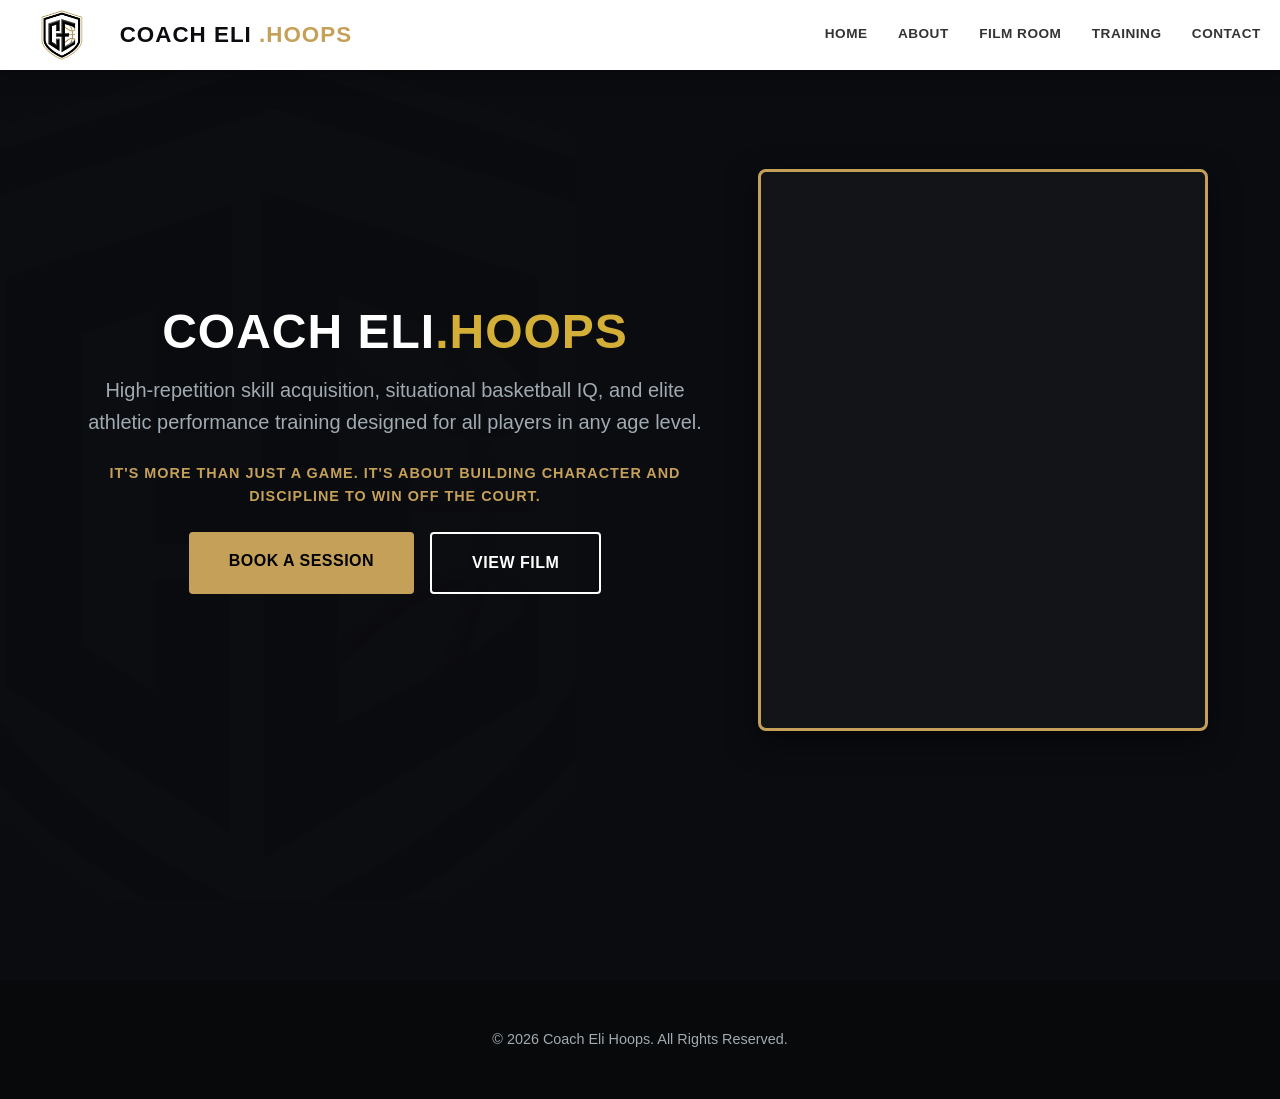
==== commit d6f494f0: "Major design updates and mobile layout fixes" ====
--- a/index.html
+++ b/index.html
@@ -28,14 +28,13 @@
             <div class="logo-text">COACH ELI<span> .HOOPS</span></div>
         </div>
         
-        <nav>
-            <nav class="nav-links">
-                <a href="#">HOME</a>
-                <a href="#about">ABOUT</a>
-                <a href="#film-room">FILM ROOM</a>
-                <a href="#training">TRAINING</a>
-                <a href="#contact">CONTACT</a>
-            </nav>
+        <nav class="nav-links">
+            <a href="index.html">HOME</a>
+            <a href="about.html">ABOUT</a>
+            <a href="film-room.html">FILM ROOM</a>
+            <a href="training.html">TRAINING</a>
+            <a href="contact.html">CONTACT</a>
+        </nav>
         </header>
 
     <main id="home">
@@ -48,9 +47,9 @@
                 <h1 class="hero-title" style="font-size: 3rem; font-weight: 800; color: #ffffff; letter-spacing: 1px; margin-bottom: 15px;">
                     COACH ELI<span style="color: #d4af37;">.HOOPS</span>
                 </h1>
-                <p>High-repetition skill acquisition, situational basketball IQ, and elite athletic performance training designed for serious players.</p>
+                <p>High-repetition skill acquisition, situational basketball IQ, and elite athletic performance training designed for all players in any age level.</p>
                 <p class="sub-motto" style="color: var(--accent-color); font-weight: 700; text-transform: uppercase; letter-spacing: 1px; font-size: 0.9rem;">
-                    More than just a game. We're Building character and discipline to win off the court.
+                    It's more than just a game. It's about building character and discipline to win off the court.
                 </p>
                 <div class="btn-wrapper">
                     <a href="#training" class="btn">Book a Session</a>
@@ -108,297 +107,6 @@
 
         </section>
 
-        <section id="who-we-serve">
-            <h2>Who We Serve</h2>
-            <div class="service-grid">
-                <div class="service-card">
-                    <h3>Middle School</h3>
-                    <p>Building foundational mechanics and basketball IQ to dominate at the varsity level.</p>
-                </div>
-                <div class="service-card">
-                    <h3>High School</h3>
-                    <p>Developing specialized skill sets, physical conditioning, and mental toughness for recruitment.</p>
-                </div>
-                <div class="service-card">
-                    <h3>Collegiate</h3>
-                    <p>High-intensity, tactical preparation for intense systems established by colleges.</p>
-                </div>
-            </div>
-        </section>
-
-        <section id="about" class="about-section" style="width: 100%; overflow: hidden; box-sizing: border-box;">
-    <div class="container about-container" style="display: flex; flex-wrap: wrap; gap: 30px; width: 100%; max-width: 1200px; margin: 0 auto; padding: 0 20px; box-sizing: border-box;">
-        
-        <div class="about-image-wrapper" style="flex: 1 1 350px; min-width: 280px; max-width: 100%; box-sizing: border-box;">
-            <img src="coaching-action.jpg" alt="Coach Eli instructing players" class="about-img" style="width: 100%; height: auto; display: block;">
-            <div class="image-border-glow"></div>
-        </div>
-
-        <div class="about-content" style="flex: 1 1 450px; min-width: 280px; width: 100%; max-width: 100%; box-sizing: border-box; word-wrap: break-word; overflow-wrap: break-word;">
-            <h2 class="section-title">About the Program</h2>
-            <p class="about-lead">
-                Player development isn’t just about the work done inside the lines—it’s about preparing athletes for the moments that define them.
-            </p>
-            <p class="about-text">
-                As a Student Assistant Coach for the Slippery Rock University NCAA D2 Women’s Basketball team, alongside my experience at the varsity high school and Hoop Group Scholastic League (HGSL) levels, my approach is rooted in collegiate-level preparation. We don't do stationary, fluff drills that don't translate to real competition. Every repetition in our training is engineered to push your skill limits, slow down the geometry of the floor, and elevate your situational basketball IQ.
-            </p>
-            <p class="about-text">
-                But dominant on-court performance is only half the battle. Basketball is our vehicle to teach and learn critical life lessons. Through intense preparation, strict discipline, and mental toughness, we build the character required for athletes to win decisively in life, long after the final buzzer sounds.
-            </p>
-            
-            <div class="about-stats" style="display: flex; flex-wrap: wrap; gap: 15px; margin-top: 25px; width: 100%;">
-                <div class="stat-badge" style="min-width: 120px; flex: 1;">
-                    <span class="stat-num">NCAA D2</span>
-                    <span class="stat-label">College Coaching</span>
-                </div>
-                <div class="stat-badge" style="min-width: 120px; flex: 1;">
-                    <span class="stat-num">HGSL</span>
-                    <span class="stat-label">Circuit Experience</span>
-                </div>
-                <div class="stat-badge" style="min-width: 120px; flex: 1;">
-                    <span class="stat-num">100%</span>
-                    <span class="stat-label">Game Translation</span>
-                </div>
-            </div>
-        </div>
-
-    </div>
-</section>
-        
-        
-
-        <section id="film-room" class="film-section" style="background-color: transparent; padding: 120px 0 40px 0;">
-            <div class="container" style="max-width: 1200px; margin: 0 auto; padding: 0 20px;">
-                
-                <h2 class="section-title">The Film Room</h2>
-                <p class="film-lead" style="color: #b3b3b3; font-size: 1.1rem; max-width: 800px; line-height: 1.7; margin-bottom: 60px;">
-                    Step inside the classroom. Elite players don't just work hard—they play smart. These simple, game-speed film breakdowns are designed to slow the game down, sharpen your basketball IQ, and help you outsmart your competition.
-                </p>
-
-                <!-- Added a larger 40px gap between the cards -->
-                <div class="film-grid" style="display: grid; grid-template-columns: repeat(auto-fit, minmax(320px, 1fr)); gap: 40px; margin-bottom: 60px;">
-                    
-                    <!-- Card 1 -->
-                    <div class="film-card" style="background: linear-gradient(135deg, #111317 0%, #1a1d24 100%); border: 1px solid rgba(212, 175, 55, 0.15); border-radius: 8px; overflow: hidden; box-shadow: 0 10px 30px rgba(0,0,0,0.3);">
-                        <div class="video-thumbnail-placeholder" style="position: relative; min-height: 180px; background-color: #050607; display: flex; align-items: center; justify-content: center;">
-                            <span style="color: #444; font-size: 0.85rem; font-style: italic;">[ Video Tutorial Coming Soon ]</span>
-                        </div>
-                        <!-- Increased inner padding to 30px for a cleaner look -->
-                        <div class="card-content" style="padding: 30px;">
-                            <span class="badge" style="color: #d4af37; font-size: 0.75rem; font-weight: 700; text-transform: uppercase; letter-spacing: 1px;">Pick & Roll Spacing</span>
-                            <h3 style="color: #fff; font-size: 1.3rem; margin: 12px 0 16px 0; text-transform: uppercase; letter-spacing: 0.5px;">Beating Drop Coverage</h3>
-                            <p style="color: #888; font-size: 0.95rem; line-height: 1.6; margin: 0;">A simple look at how guard dribble angles can manipulate big men who drop, creating easy pull-up jumpers or open kick-outs to the corner.</p>
-                        </div>
-                    </div>
-
-                    <!-- Card 2 -->
-                    <div class="film-card" style="background: linear-gradient(135deg, #111317 0%, #1a1d24 100%); border: 1px solid rgba(212, 175, 55, 0.15); border-radius: 8px; overflow: hidden; box-shadow: 0 10px 30px rgba(0,0,0,0.3);">
-                        <div class="video-thumbnail-placeholder" style="position: relative; min-height: 180px; background-color: #050607; display: flex; align-items: center; justify-content: center;">
-                            <span style="color: #444; font-size: 0.85rem; font-style: italic;">[ Video Tutorial Coming Soon ]</span>
-                        </div>
-                        <div class="card-content" style="padding: 30px;">
-                            <span class="badge" style="color: #d4af37; font-size: 0.75rem; font-weight: 700; text-transform: uppercase; letter-spacing: 1px;">Team Defense</span>
-                            <h3 style="color: #fff; font-size: 1.3rem; margin: 12px 0 16px 0; text-transform: uppercase; letter-spacing: 0.5px;">Weakside Help Made Simple</h3>
-                            <p style="color: #888; font-size: 0.95rem; line-height: 1.6; margin: 0;">Stop guessing on defense. Learn exactly when to rotate from the backside to protect the paint and how to close out effectively to take away driving lanes.</p>
-                        </div>
-                    </div>
-
-                    <!-- Card 3 -->
-                    <div class="film-card" style="background: linear-gradient(135deg, #111317 0%, #1a1d24 100%); border: 1px solid rgba(212, 175, 55, 0.15); border-radius: 8px; overflow: hidden; box-shadow: 0 10px 30px rgba(0,0,0,0.3);">
-                        <div class="video-thumbnail-placeholder" style="position: relative; min-height: 180px; background-color: #050607; display: flex; align-items: center; justify-content: center;">
-                            <span style="color: #444; font-size: 0.85rem; font-style: italic;">[ Video Tutorial Coming Soon ]</span>
-                        </div>
-                        <div class="card-content" style="padding: 30px;">
-                            <span class="badge" style="color: #d4af37; font-size: 0.75rem; font-weight: 700; text-transform: uppercase; letter-spacing: 1px;">Situational IQ</span>
-                            <h3 style="color: #fff; font-size: 1.3rem; margin: 12px 0 16px 0; text-transform: uppercase; letter-spacing: 0.5px;">Reading Screen Defenders</h3>
-                            <p style="color: #888; font-size: 0.95rem; line-height: 1.6; margin: 0;">How to quickly read the defender chasing you over a screen. If they trail, curl it; if they go under, step back for the open three.</p>
-                        </div>
-                    </div>
-
-                </div>
-
-                <!-- Funnel Link with added top separation -->
-                <div class="film-cta" style="text-align: center; margin-top: 60px; padding-top: 20px; border-top: 1px solid rgba(255,255,255,0.05);">
-                    <p style="color: #666; font-size: 0.95rem; letter-spacing: 0.5px;">Want the complete Masterclass playbook? <span style="color: #d4af37; font-weight: 700; text-transform: uppercase; margin-left: 5px;">Full Digital Vault Coming Soon</span></p>
-                </div>
-        </section>
-
-        <section id="training" class="training-section" style="background-color: transparent; padding: 40px 0 120px 0;">
-    <div class="container" style="max-width: 1200px; margin: 0 auto; padding: 0 20px;">
-        
-        <h2 class="section-title">Training Services</h2>
-        <p class="training-lead" style="color: #b3b3b3; font-size: 1.1rem; max-width: 800px; line-height: 1.7; margin-bottom: 60px;">
-            Structured, high-efficiency player development environments. No fluff drills. Every package is engineered to translate directly to real game success under pressure.
-        </p>
-
-        <div class="training-grid" style="display: grid; grid-template-columns: repeat(auto-fit, minmax(320px, 1fr)); gap: 40px;">
-            
-            <!-- Card 1: 1-on-1 -->
-            <div class="service-card">
-                <div class="service-header">
-                    <span class="service-tag">Individual Focus</span>
-                    <h3>1-on-1 Elite Progression</h3>
-                    <div class="price">$50 <span class="per-session">/ session</span></div>
-                </div>
-                <div class="service-body">
-                    <p>Complete, hyper-personalized development tracking tailored specifically to your positional needs and individual goals.</p>
-                    <ul class="service-features">
-                        <li>Custom detailed player profile assessment</li>
-                        <li>High-repetition skill & footwork architecture</li>
-                        <li>Situational video clip integration</li>
-                        <li>Direct off-court developmental feedback</li>
-                    </ul>
-                    <a href="#contact" class="service-btn">Book Individual Session</a>
-                </div>
-            </div>
-
-            <!-- Card 2: Small Group (Featured) -->
-            <div class="service-card featured-card">
-                <div class="featured-badge">Most Popular</div>
-                <div class="service-header">
-                    <span class="service-tag" style="color: #d4af37;">Game Translation</span>
-                    <h3>Small Group Skill Lab</h3>
-                    <div class="price">$35 <span class="per-session">/ player</span></div>
-                </div>
-                <div class="service-body">
-                    <p>Designed for 3–5 serious players. Simulates real-time defensive pressure, forcing rapid decision-making and basketball IQ growth.</p>
-                    <ul class="service-features">
-                        <li>High-intensity, game-speed decision drills</li>
-                        <li>Live spacing & screen-reading breakdowns</li>
-                        <li>Competitive closeouts and advantage play</li>
-                        <li>Maximum reps with optimal court pacing</li>
-                    </ul>
-                    <a href="#contact" class="service-btn active-btn">Apply for Group Lab</a>
-                </div>
-            </div>
-
-            <!-- Card 3: Team Consulting -->
-            <div class="service-card">
-                <div class="service-header">
-                    <span class="service-tag">Program Strategy</span>
-                    <h3>Team System Consulting</h3>
-                    <div class="price">Contact <span class="per-session">for quote</span></div>
-                </div>
-                <div class="service-body">
-                    <p>Bringing collegiate and grassroots circuit expertise directly to your entire coaching staff, squad, or club program layout.</p>
-                    <ul class="service-features">
-                        <li>Full practice plan & structure analysis</li>
-                        <li>Custom offensive/defensive installation</li>
-                        <li>Special situations & spacing playbook templates</li>
-                        <li>Program culture & leadership workshops</li>
-                    </ul>
-                    <a href="#contact" class="service-btn">Inquire for Program</a>
-                </div>
-            </div>
-
-        </div>
-    </div>
-</section>
-
-        <section id="founding-members">
-            <div class="cta-box">
-                <h3>Become a Founding Member</h3>
-                <p>I'm looking for 5 athletes dedicated to the process. Founding members receive priority booking, locked-in rates, and customized season planning.</p>
-                <a href="#training" class="book-btn">Secure Your Spot</a>
-            </div>
-        </section>
-
-<!-- Background changed to transparent to let your main site background blend through -->
-            <section id="contact" style="padding: 100px 20px; background: transparent; color: #ffffff;">
-                <div style="width: 100%; max-width: 1200px; margin: 0 auto; padding: 0 20px; box-sizing: border-box;">
-                    <h2 style="text-align: center; font-size: 2.5rem; color: #ffffff; margin-bottom: 10px;">PLAYER APPLICATION</h2>
-                    <p style="text-align: center; color: #d4af37; font-weight: 600; margin-bottom: 40px;">MORE THAN JUST A GAME. SUBMIT YOUR DETAILS TO TRAIN.</p>
-                    
-                    <!-- Added the id="app-form" directly to your actual working form -->
-                    <form id="app-form" action="https://formspree.io/f/xnjkpkvy" method="POST" style="display: flex; flex-direction: column; gap: 20px;">
-                        <input type="text" name="_gotcha" style="display:none">
-                        <input type="hidden" name="_subject" value="NEW PLAYER APPLICATION!">
-
-                        <!-- Row 1: Name & Email -->
-                        <div style="display: flex; gap: 20px;">
-                            <div style="flex: 1; display: flex; flex-direction: column; gap: 5px;">
-                                <label style="font-size: 0.9rem; text-transform: uppercase; letter-spacing: 1px;">Player Name</label>
-                                <input type="text" name="name" required style="padding: 12px; background: #141414; border: 1px solid #333; color: #fff; border-radius: 4px;">
-                            </div>
-                            <div style="flex: 1; display: flex; flex-direction: column; gap: 5px;">
-                                <label style="font-size: 0.9rem; text-transform: uppercase; letter-spacing: 1px;">Email Address</label>
-                                <input type="email" name="email" required style="padding: 12px; background: #141414; border: 1px solid #333; color: #fff; border-radius: 4px;">
-                            </div>
-                        </div>
-
-                        <!-- Row 2: Class & Position -->
-                        <div style="display: flex; gap: 20px;">
-                            <div style="flex: 1; display: flex; flex-direction: column; gap: 5px;">
-                                <label style="font-size: 0.9rem; text-transform: uppercase; letter-spacing: 1px;">Graduation Class</label>
-                                <input type="text" name="grad_class" placeholder="e.g., 2028" required style="padding: 12px; background: #141414; border: 1px solid #333; color: #fff; border-radius: 4px;">
-                            </div>
-                            <div style="flex: 1; display: flex; flex-direction: column; gap: 5px;">
-                                <label style="font-size: 0.9rem; text-transform: uppercase; letter-spacing: 1px;">Position</label>
-                                <input type="text" name="position" placeholder="e.g., PG / SG / SF" required style="padding: 12px; background: #141414; border: 1px solid #333; color: #fff; border-radius: 4px;">
-                            </div>
-                        </div>
-
-                        <!-- Row 3: School / AAU Team -->
-                        <div style="display: flex; flex-direction: column; gap: 5px;">
-                            <label style="font-size: 0.9rem; text-transform: uppercase; letter-spacing: 1px;">Current School / Team</label>
-                            <input type="text" name="team" required style="padding: 12px; background: #141414; border: 1px solid #333; color: #fff; border-radius: 4px;">
-                        </div>
-
-                        <!-- Row 4: Goals / Details -->
-                        <div style="display: flex; flex-direction: column; gap: 5px;">
-                            <label style="font-size: 0.9rem; text-transform: uppercase; letter-spacing: 1px;">Training Goals / Film Links</label>
-                            <textarea name="goals" rows="5" placeholder="Tell us what you want to work on or paste a link to your film..." required style="padding: 12px; background: #141414; border: 1px solid #333; color: #fff; border-radius: 4px; resize: none;"></textarea>
-                        </div>
-
-                        <label for="training-tier">SELECT TRAINING TIER</label>
-                        <select id="training-tier" name="training-tier" required style="width: 100%; padding: 10px; margin-bottom: 20px; background: #1a1a1a; color: #fff; border: 1px solid #c5a059;">
-                            <option value="" disabled selected>Choose a tier...</option>
-                            <option value="1-on-1">1-on-1 Elite Progression</option>
-                            <option value="small-group">Small Group Skill Lab</option>
-                            <option value="team-consulting">Team System Consulting</option>
-                        </select>
-
-                        <!-- Submit Button -->
-                        <button type="submit" style="background-color: #d4af37; color: #000000; padding: 15px; font-weight: 800; text-transform: uppercase; letter-spacing: 1px; border: none; border-radius: 4px; cursor: pointer; transition: background 0.2s ease-in-out; margin-top: 10px;">
-                            Submit Application
-                        </button>
-                    </form>
-
-                    <!-- Custom success message safely nested inside the main container -->
-                    <div id="form-success-msg" style="display: none; text-align: center; padding: 40px; border: 1px dashed #d4af37; border-radius: 8px; background-color: #141414; margin-top: 20px;">
-                        <h3 style="color: #d4af37; font-size: 1.8rem; margin-bottom: 10px;">APPLICATION SUBMITTED!</h3>
-                        <p style="color: #ffffff;">Thank you for applying. We will review your details and film link shortly.</p>
-                    </div>
-                </div>
-            </section>
-
-            <script>
-                const form = document.getElementById("app-form");
-                const successMessage = document.getElementById("form-success-msg");
-
-                form.addEventListener("submit", async function(e) {
-                    e.preventDefault(); // Prevents redirecting to Formspree page
-                    
-                    const formData = new FormData(form);
-                    
-                    const response = await fetch(form.action, {
-                        method: form.method,
-                        body: formData,
-                        headers: {
-                            'Accept': 'application/json'
-                        }
-                    });
-                    
-                    if (response.ok) {
-                        form.style.display = "none"; // Hides form inputs smoothly
-                        successMessage.style.display = "block"; // Shows your custom gold message
-                        form.reset();
-                    } else {
-                        alert("Oops! There was a problem submitting your application. Please try again.");
-                    }
-                });
-            </script>
-
     <footer>
         <p>&copy; 2026 Coach Eli Hoops. All Rights Reserved.</p>
     </footer>
--- a/style.css
+++ b/style.css
@@ -256,7 +256,7 @@
             flex-direction: row; /* Forces items side-by-side */
             align-items: center;    /* Centers everything */
             justify-content: center; /* Creates space between text and image */
-            min-height: 60vh
+            min-height: 100vh
         }
 
         .hero-container {
@@ -716,42 +716,119 @@
 
         }
 
-
+        /* ==========================================================================
+            NEW: About Me Styles (Top Section)
+            ========================================================================== */
+            .me-section {
+                padding: 140px 0 60px 0; /* Deep top padding to clear fixed header */
+                background-color: transparent;
+                position: relative;
+                overflow: hidden;
+                width: 100%;
+                box-sizing: border-box;
+            }
+
+            .me-container {
+                display: grid;
+                grid-template-columns: 1.2fr 1fr; /* Text wider on left, image on right */
+                gap: 60px;
+                align-items: center;
+                max-width: 1200px;
+                margin: 0 auto;
+                padding: 0 20px;
+                box-sizing: border-box;
+            }
+
+            .me-text-content h2 {
+                font-family: inherit; /* Forces it to use the exact same font family as your other headers */
+                font-size: 2.5rem;
+                color: #ffffff;
+                margin-bottom: 20px;
+                font-weight: 800;
+                letter-spacing: 1px;
+                border-left: 4px solid #d4af37; /* The gold accent line */
+                padding-left: 15px;
+                text-transform: uppercase; /* Ensures it matches the all-caps look of the program header */
+            }
+
+            .me-text-content p {
+                color: #a3a3a3;
+                font-size: 1.05rem;
+                line-height: 1.6;
+                margin-bottom: 20px;
+            }
+
+            .me-text-content .lead-text {
+                color: #d4af37; /* Highlighted gold lead text */
+                font-size: 1.2rem;
+                font-weight: 600;
+            }
+
+            .me-image-wrapper {
+                position: relative;
+                border-radius: 8px;
+                overflow: hidden;
+                box-shadow: 0 20px 40px rgba(0,0,0,0.5);
+            }
+
+            .me-img {
+                width: 100%;
+                height: auto;
+                display: block;
+                object-fit: cover;
+                border: 1px solid rgba(212, 175, 55, 0.2);
+                border-radius: 8px;
+            }
+
+            /* ==========================================================================
+            UPDATED: About The Program Styles (Bottom Section)
+            ========================================================================== */
+            .about-section {
+                padding: 60px 0 100px 0; /* Reduced top padding since it sits below About Me */
+                background-color: transparent;
+                position: relative;
+                overflow: hidden;
+                width: 100%;
+                box-sizing: border-box;
+            }
+
+            /* Responsive Mobile Stacking for both sections */
+            @media (max-width: 768px) {
+                .me-section {
+                    padding: 100px 0 30px 0;
+                }
+                
+                .me-container {
+                    grid-template-columns: 1fr; /* Stack text above image on mobile */
+                    gap: 30px;
+                }
+
+                .about-section {
+                    padding: 30px 0 80px 0;
+                }
+            }
 
         .about-section {
-
-            padding: 80px 0;
-
-            /* Changed from #0b0c10 to transparent so the body's logo background shines through */
-
+            /* Increase the top padding to 140px so your navigation header doesn't overlap the text */
+            padding: 140px 0 80px 0;
             background-color: transparent;
-
             position: relative;
-
             overflow: hidden;
-
-        }
-
-
+            width: 100%;
+            box-sizing: border-box;
+        }
 
         .about-container {
-
             display: grid;
-
             grid-template-columns: 1fr 1.2fr;
-
             gap: 60px;
-
             align-items: center;
-
             max-width: 1200px;
-
             margin: 0 auto;
-
+            /* Use 20px padding on the sides so your content never hits the screen edges */
             padding: 0 20px;
-
-        }
-
+            box-sizing: border-box;
+        }
 
 
         /* Image Column Styling */
@@ -902,7 +979,83 @@
 
         }
 
-
+        /* Full-Width Affiliation Brand Showcase */
+        .trusted-brands-section {
+            padding: 60px 0 80px 0;
+            background: transparent;
+            border-top: 1px solid rgba(255, 255, 255, 0.05); /* Soft premium top frame line */
+            width: 100%;
+            box-sizing: border-box;
+        }
+
+        .brands-container {
+            max-width: 1200px;
+            margin: 0 auto;
+            padding: 0 20px;
+            text-align: center;
+        }
+
+        .brands-title {
+            color: #d4af37; /* Signature gold color accent */
+            font-size: 0.85rem;
+            font-weight: 700;
+            letter-spacing: 3px;
+            margin-bottom: 40px;
+            text-transform: uppercase;
+        }
+
+            /* Update the grid layout to perfectly space them out */
+            .brands-grid {
+                display: grid;
+                grid-template-columns: repeat(6, 1fr);
+                gap: 40px; /* Increased gap slightly for better separation */
+                align-items: center;
+                justify-content: center;
+                margin-top: 20px;
+            }
+
+            /* Force each item to be an identical bounding box container */
+            .brand-logo-card {
+                display: flex;
+                justify-content: center;
+                align-items: center;
+                height: 60px; /* Gives every logo the exact same vertical ceiling */
+                width: 100%;
+            }
+
+            /* Make sure the images fill that bounding box perfectly without distortion */
+            .brand-logo-card img {
+                max-width: 100% !important;
+                max-height: 100% !important; /* Constrains them perfectly to the 60px height */
+                width: auto !important;
+                height: auto !important;
+                object-fit: contain !important;
+                opacity: 1 !important;
+                filter: none !important;
+                transition: transform 0.3s ease;
+            }
+
+            .brand-logo-card img:hover {
+                transform: scale(1.08);
+            }
+
+        /* Responsive Scaling Viewports */
+        @media (max-width: 992px) {
+            .brands-grid {
+                grid-template-columns: repeat(3, 1fr); /* 3x2 Grid format for Tablets */
+                gap: 40px;
+            }
+        }
+
+        @media (max-width: 576px) {
+            .brands-grid {
+                grid-template-columns: repeat(2, 1fr); /* 2x3 Grid format for Phones */
+                gap: 30px;
+            }
+            .brand-logo-card img {
+                max-height: 40px; /* Slightly more compact for phone viewports */
+            }
+        }
 
         /* Film Room Section */
 
@@ -938,15 +1091,82 @@
 
 
 
-        .film-card:hover {
-
-            transform: translateY(-4px);
-
-            border-color: var(--accent-color);
-
-        }
-
-
+        .film-card:hover .play-icon-ring {
+            transform: scale(1.1);
+            border-color: #d4af37 !important;
+            box-shadow: 0 0 15px rgba(214, 175, 55, 0.25);
+            transition: all 0.3s ease;
+        }
+
+        /* Video Slot Container */
+        .video-placeholder-box {
+            width: 100%;
+            aspect-ratio: 16 / 9; /* Perfect wide-screen video dimension */
+            background: linear-gradient(135deg, #111111 0%, #1a1a1a 100%);
+            position: relative;
+            display: flex;
+            justify-content: center;
+            align-items: center;
+            border-top-left-radius: 6px;
+            border-top-right-radius: 6px;
+            border-bottom: 1px solid rgba(255, 255, 255, 0.03);
+            overflow: hidden;
+        }
+
+        /* Tactical X and O Grid background layer */
+        .video-placeholder-box::before {
+            content: '';
+            position: absolute;
+            width: 100%;
+            height: 100%;
+            background-image: radial-gradient(rgba(214, 175, 55, 0.05) 1px, transparent 1px);
+            background-size: 15px 15px;
+            opacity: 0.7;
+        }
+
+        /* Premium Play Button Ring Overlay */
+        .play-icon-ring {
+            width: 45px;
+            height: 45px;
+            border: 2px solid rgba(214, 175, 55, 0.4); /* Subtle gold ring */
+            border-radius: 50%;
+            display: flex;
+            justify-content: center;
+            align-items: center;
+            position: relative;
+            z-index: 2;
+            transition: all 0.3s ease;
+        }
+
+        /* The physical triangle play icon pointer */
+        .play-icon-ring::after {
+            content: '';
+            display: block;
+            width: 0;
+            height: 0;
+            border-style: solid;
+            border-width: 8px 0 8px 14px;
+            border-color: transparent transparent transparent #d4af37; /* Gold fill */
+            margin-left: 4px; /* Centers the triangle weight visually */
+        }
+
+        /* Interactive hover action on the cards */
+        .video-card-container:hover .play-icon-ring {
+            transform: scale(1.1);
+            border-color: #d4af37;
+            box-shadow: 0 0 15px rgba(214, 175, 55, 0.2);
+        }
+
+        /* Subtle Coming Soon Notice Text */
+        .coming-soon-tag {
+            position: absolute;
+            bottom: 12px;
+            color: rgba(255, 255, 255, 0.25);
+            font-size: 0.65rem;
+            font-weight: 700;
+            letter-spacing: 1.5px;
+            text-transform: uppercase;
+        }
 
         .video-thumbnail-wrapper {
 
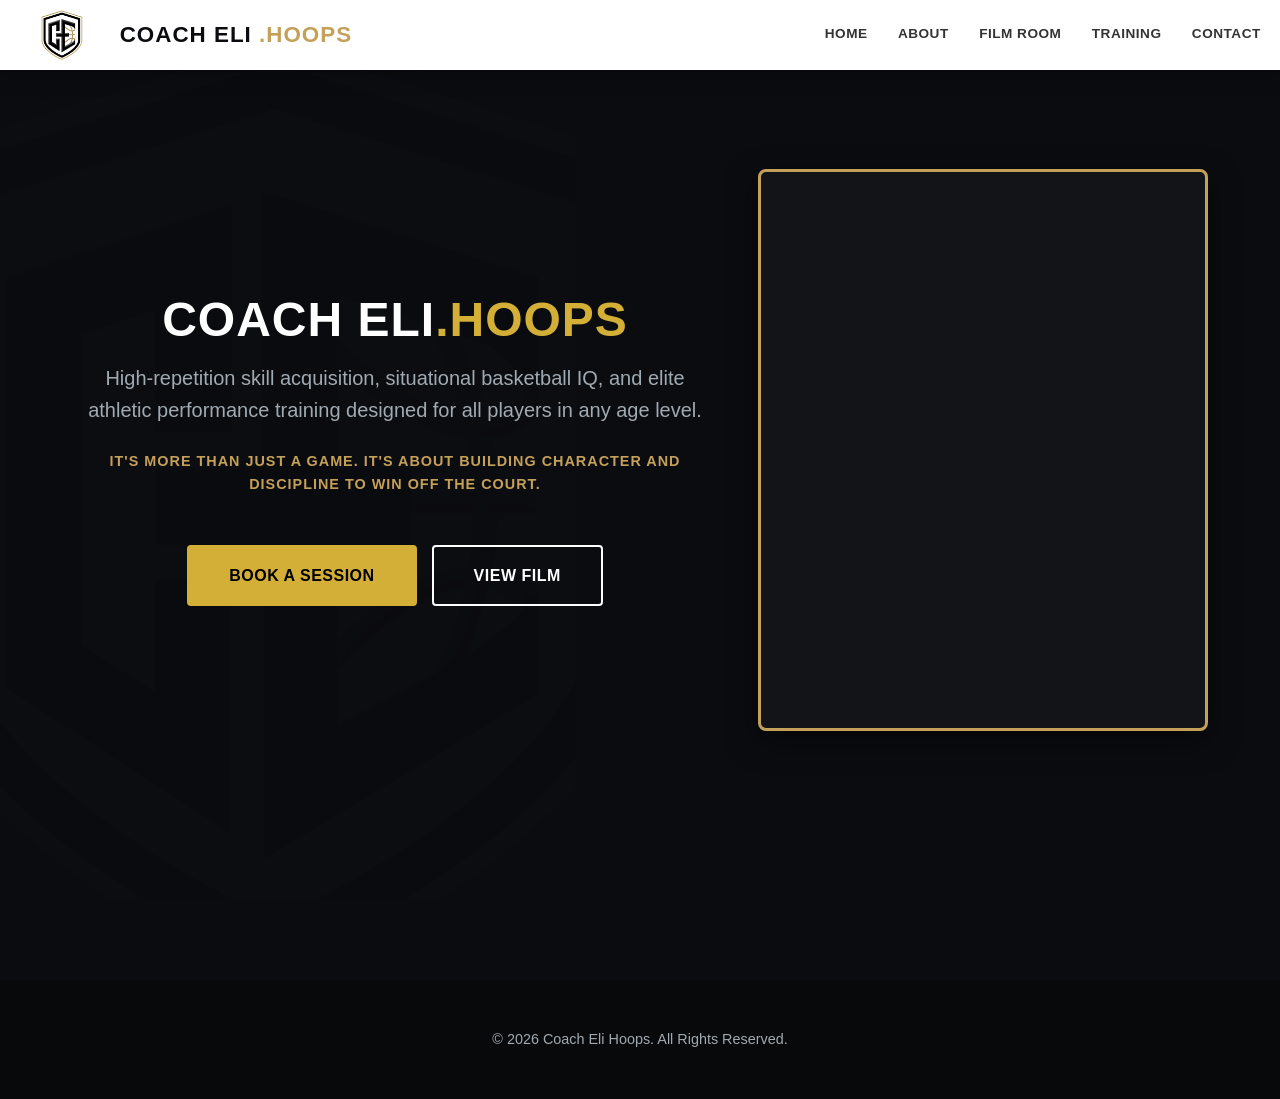
==== commit 724ab6b7: "Design: Update View Film button to a white outline" ====
--- a/index.html
+++ b/index.html
@@ -51,9 +51,19 @@
                 <p class="sub-motto" style="color: var(--accent-color); font-weight: 700; text-transform: uppercase; letter-spacing: 1px; font-size: 0.9rem;">
                     It's more than just a game. It's about building character and discipline to win off the court.
                 </p>
-                <div class="btn-wrapper">
-                    <a href="#training" class="btn">Book a Session</a>
-                    <a href="#film-room" class="btn btn-secondary">View Film</a>
+                <!-- Main Hero Buttons Container -->
+                <div style="display: flex; gap: 15px; justify-content: center; margin-top: 25px;">
+                    
+                    <!-- Primary Button: Book a Session (Solid Gold) -->
+                    <a href="training.html" class="btn" style="background-color: #d4af37 !important; color: #000 !important; border: 2px solid #d4af37 !important;">
+                        Book A Session
+                    </a>
+
+                    <!-- Secondary Button: View Film (White Outline) -->
+                    <a href="film-room.html" class="btn" style="background-color: transparent !important; color: #fff !important; border: 2px solid #fff !important;">
+                        View Film
+                    </a>
+
                 </div>
             </div>
 
